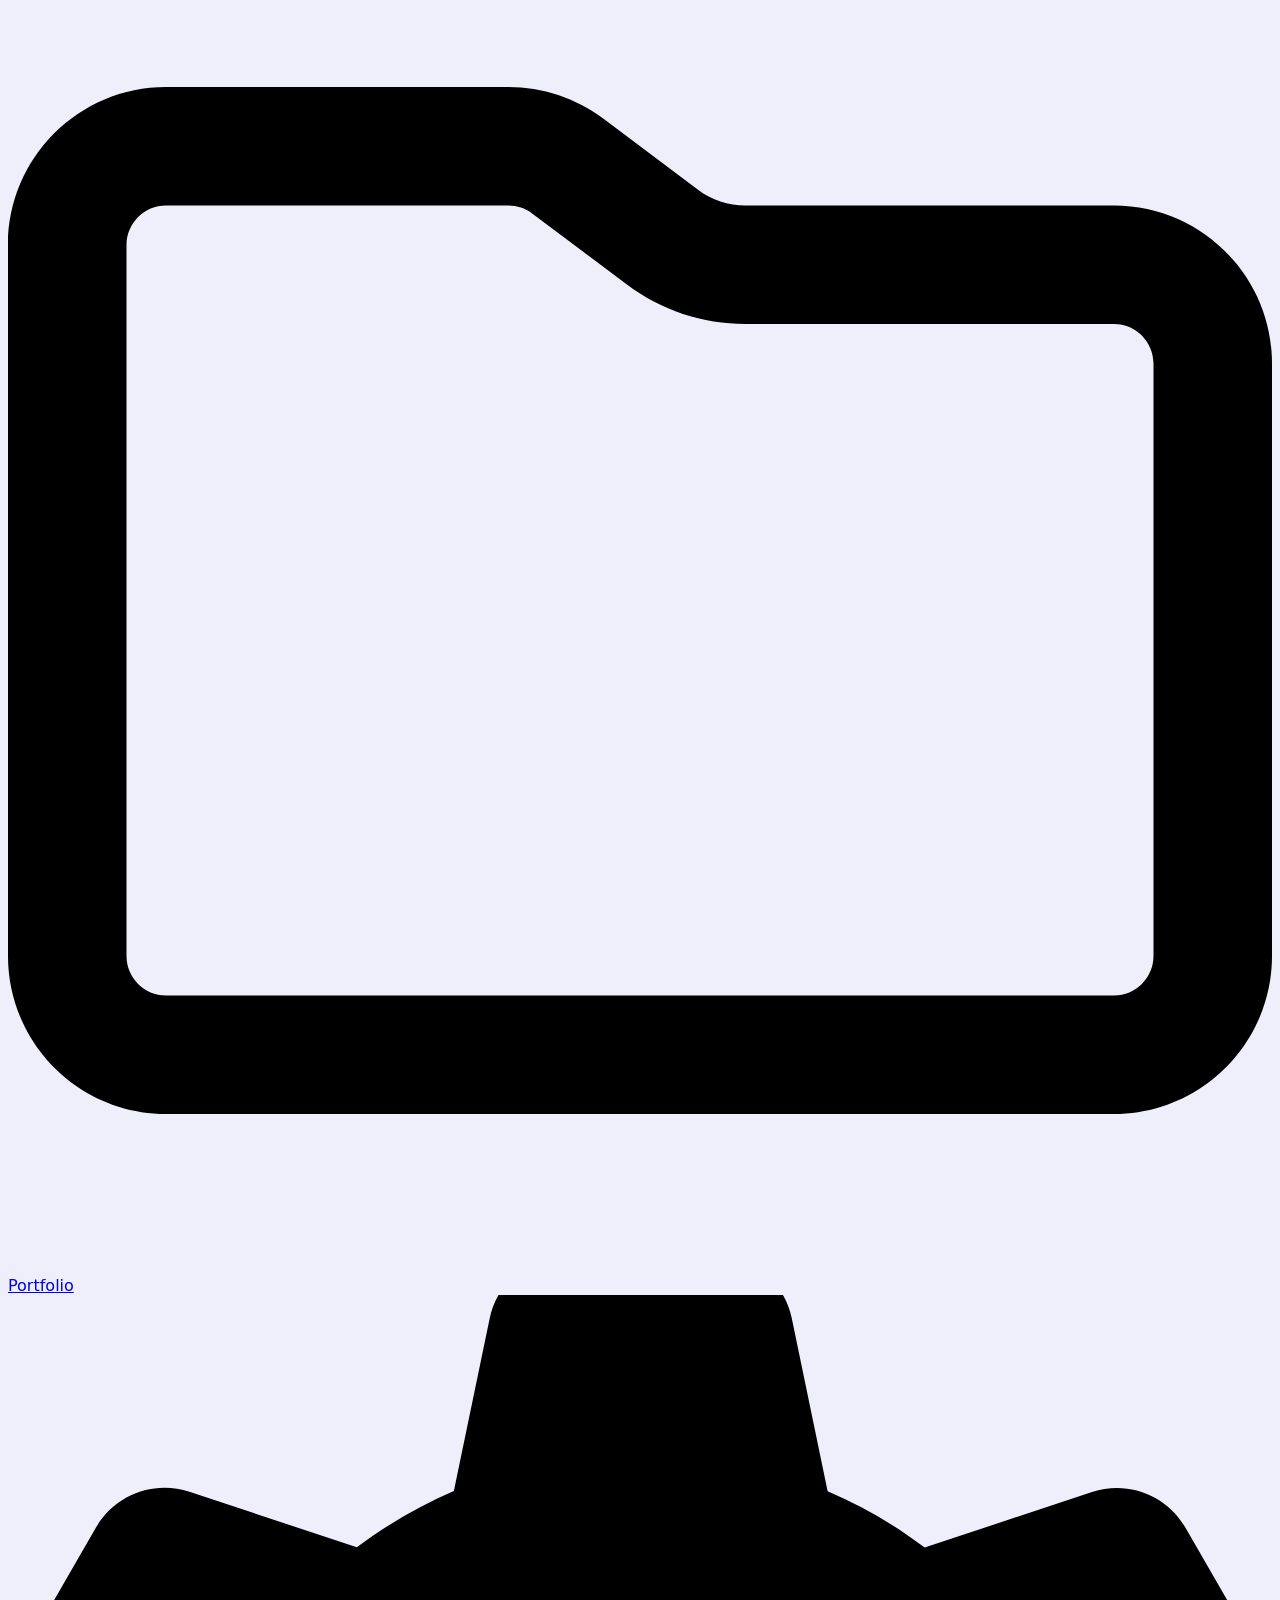
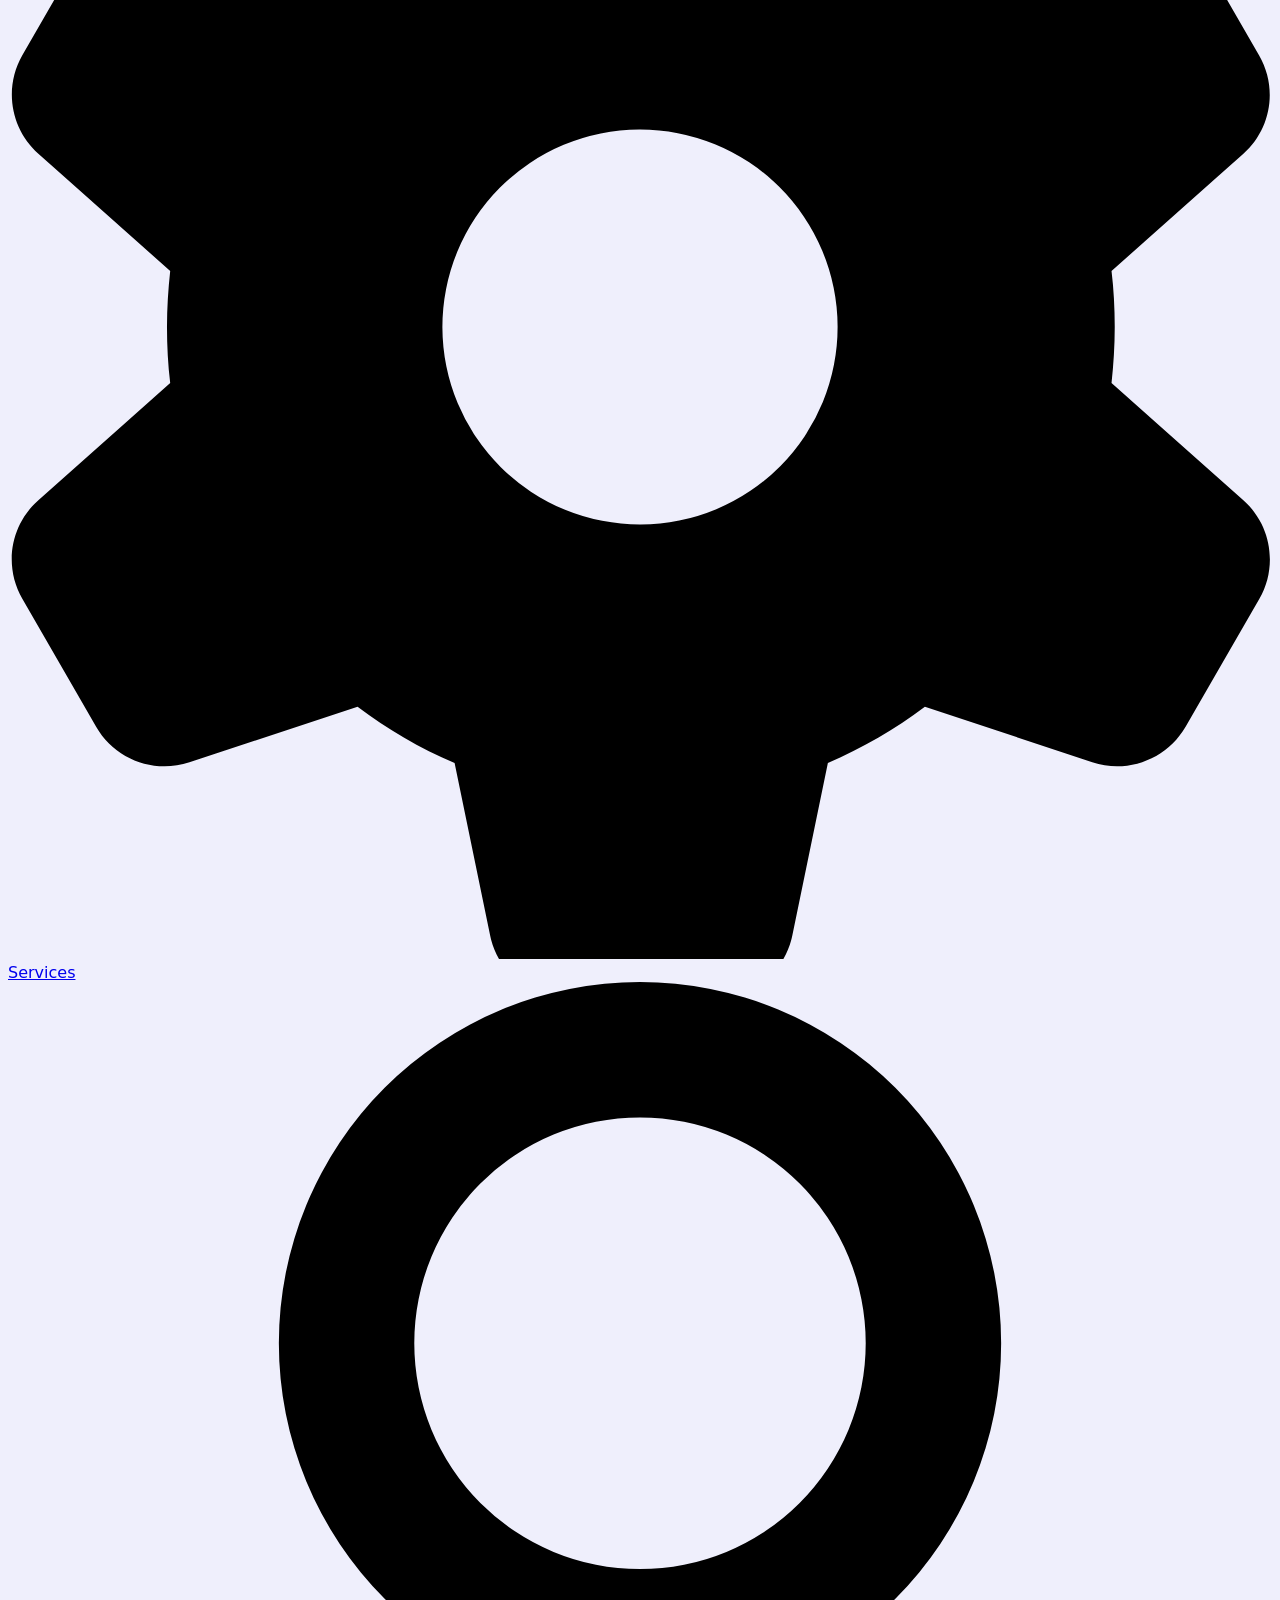
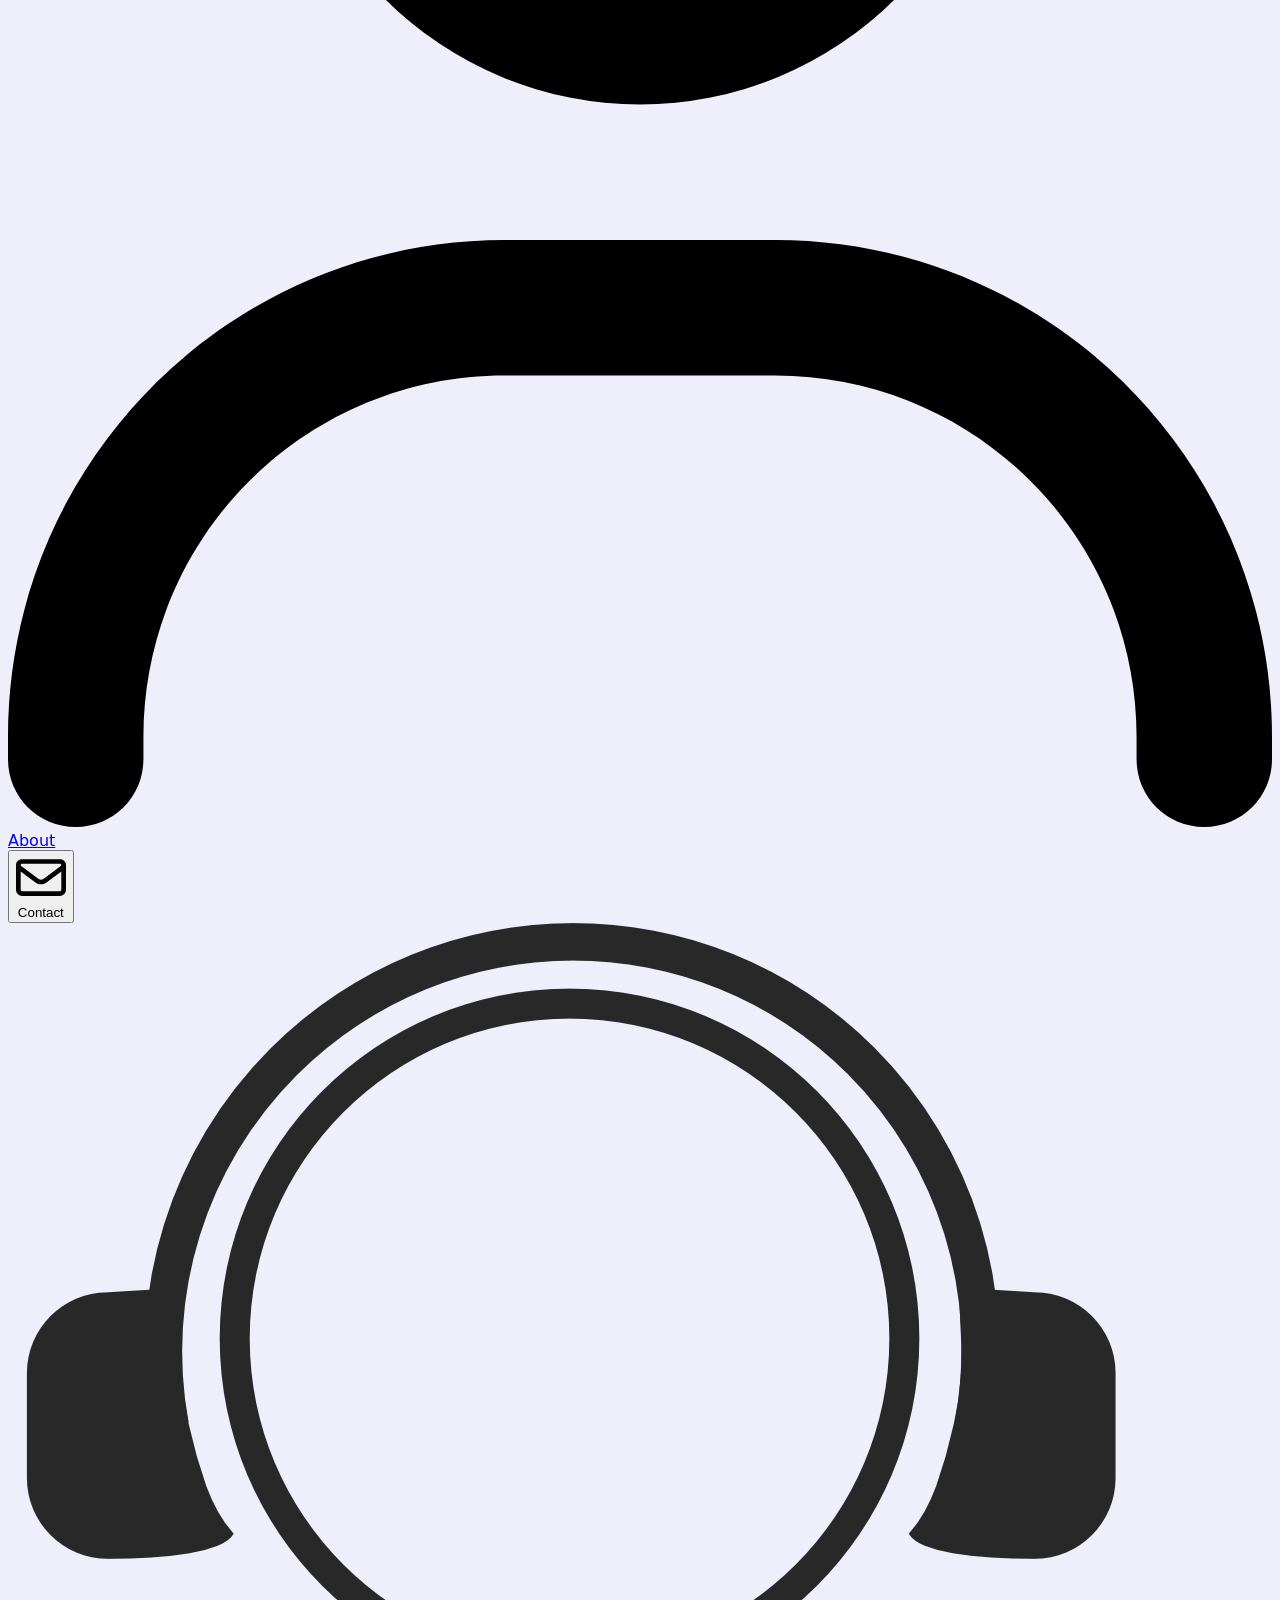
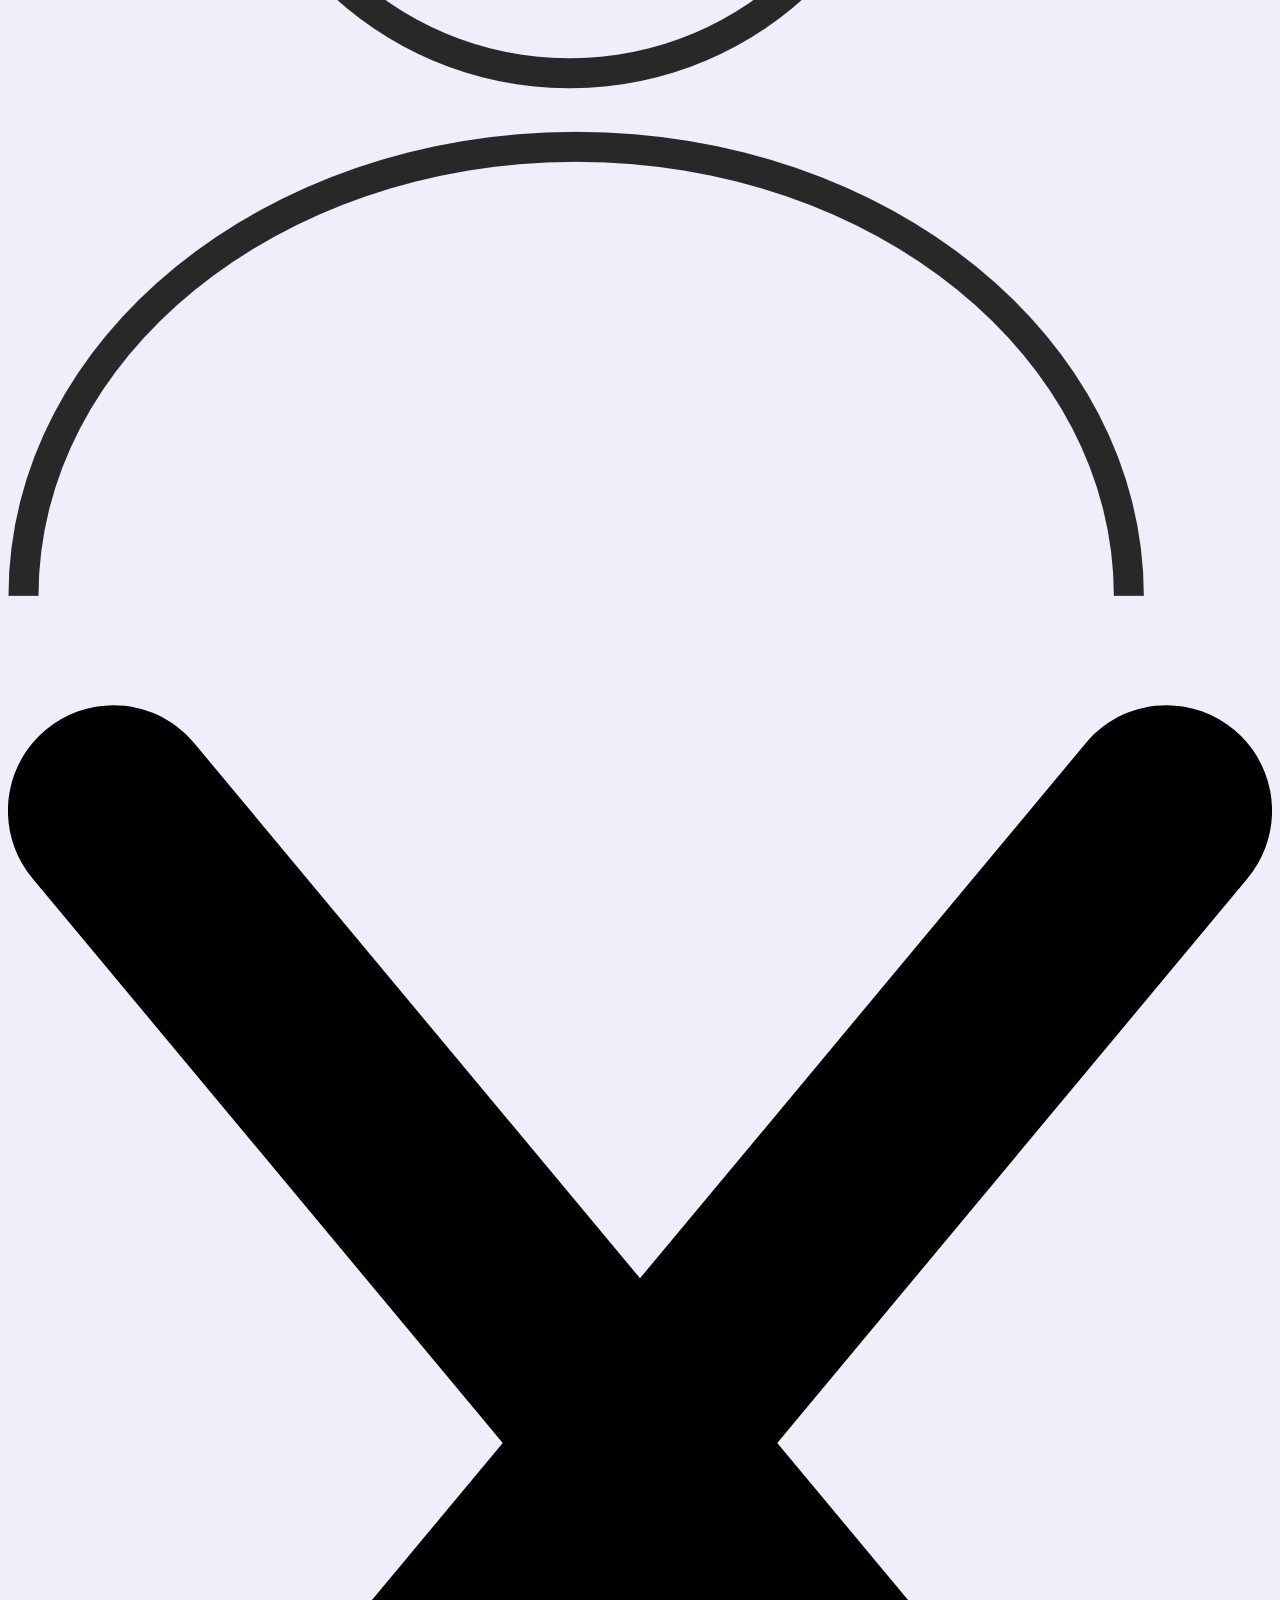
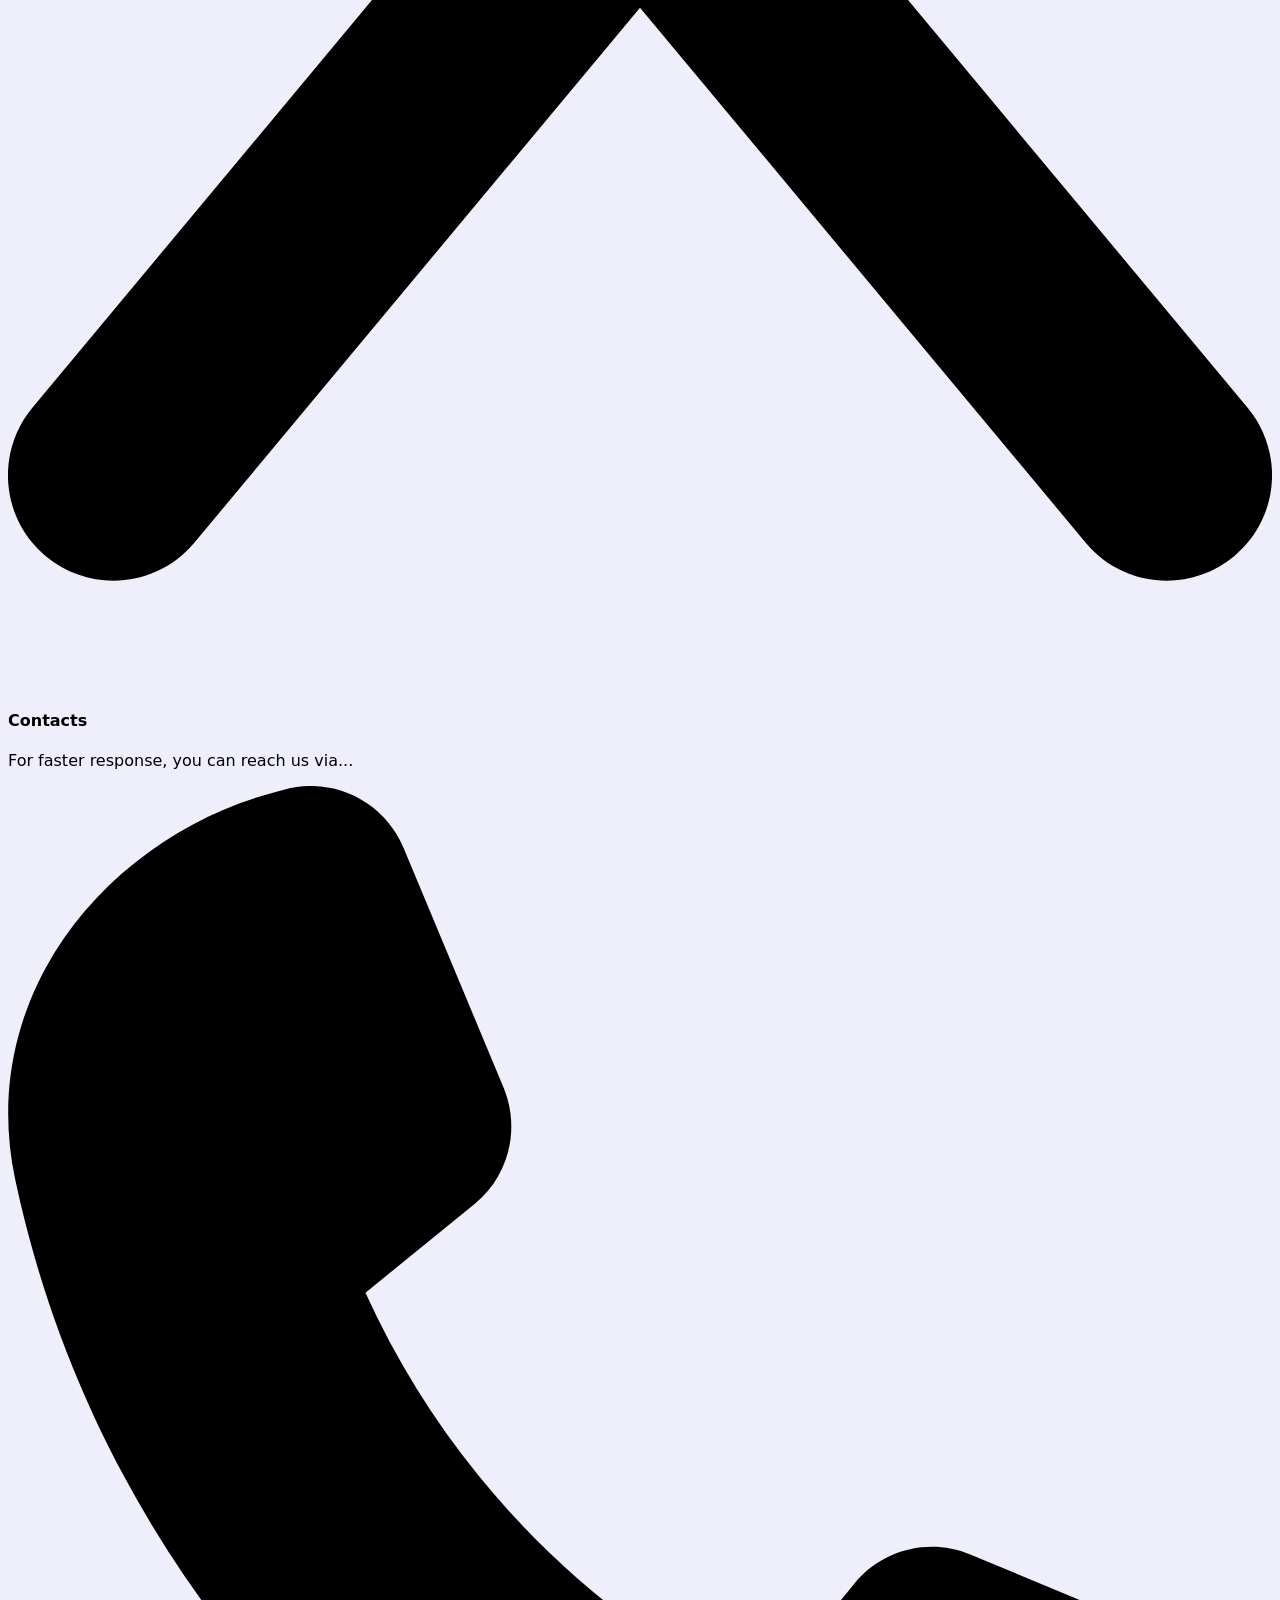
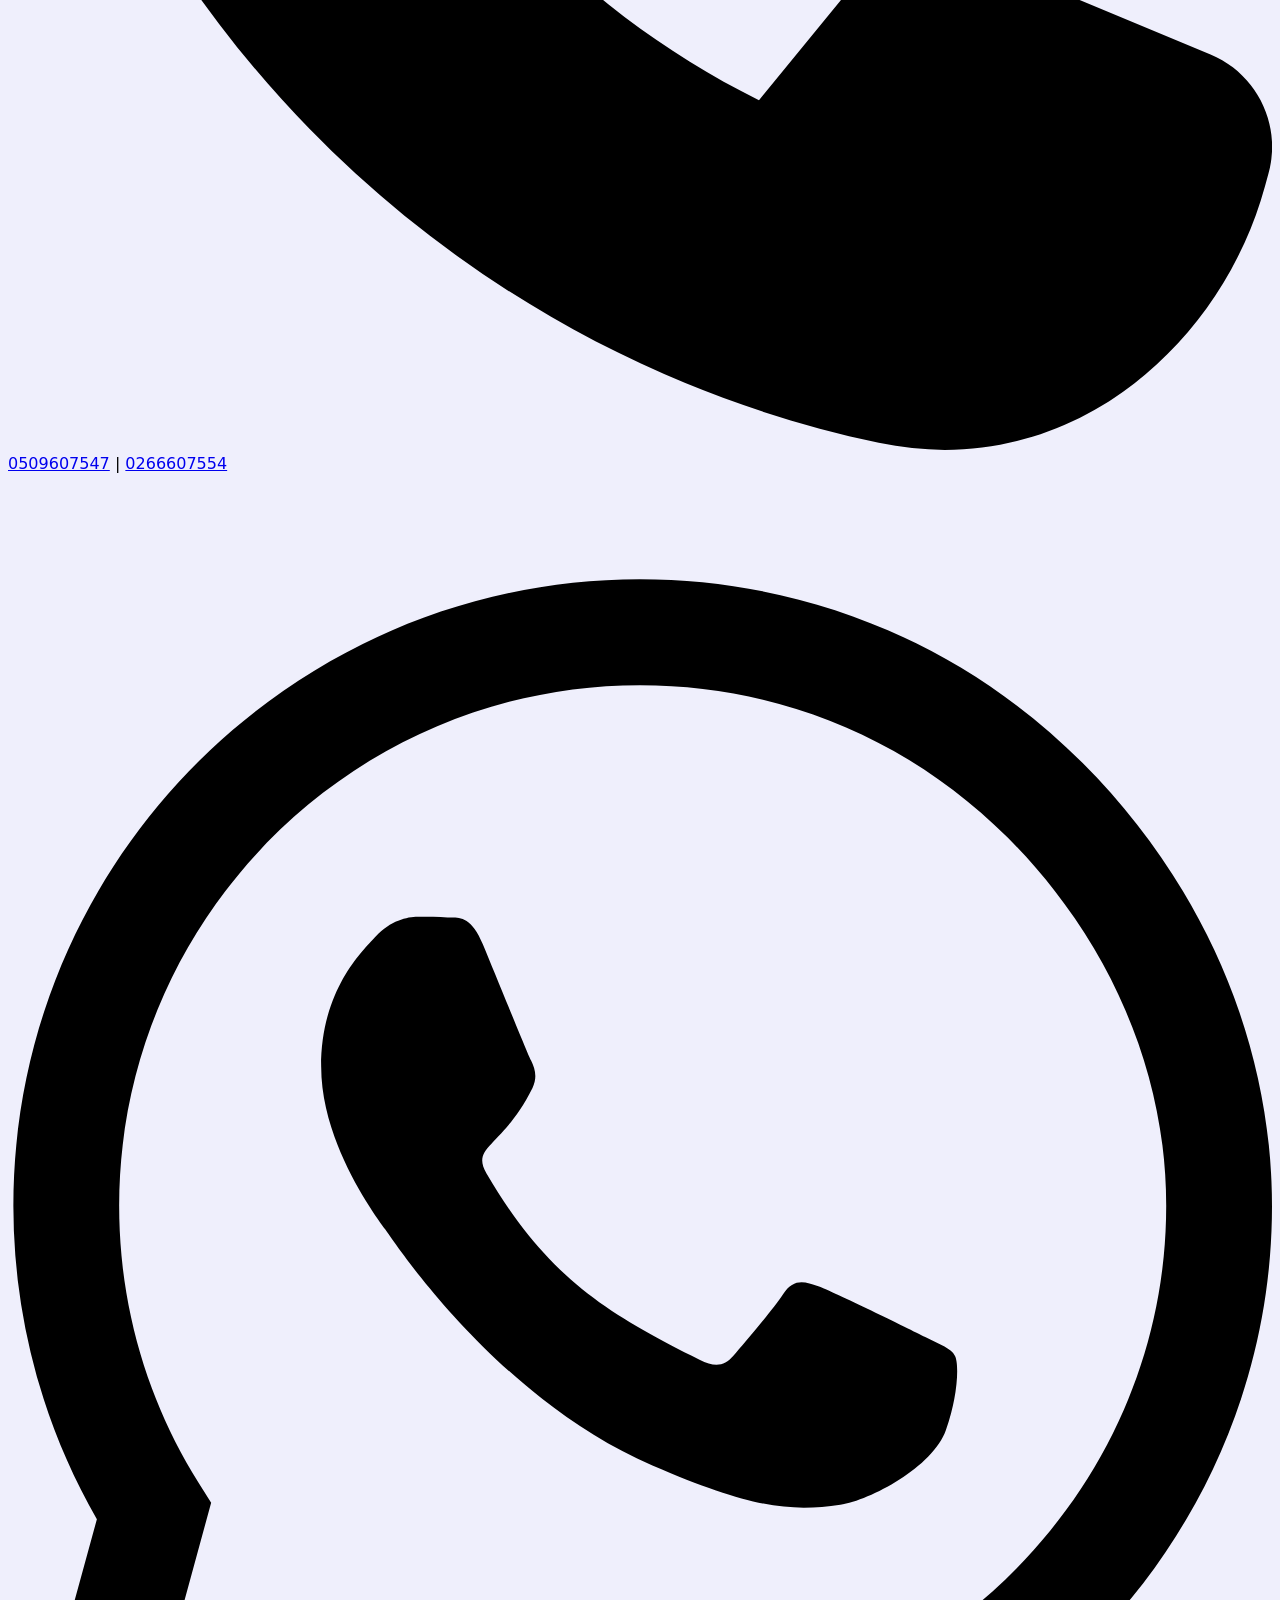
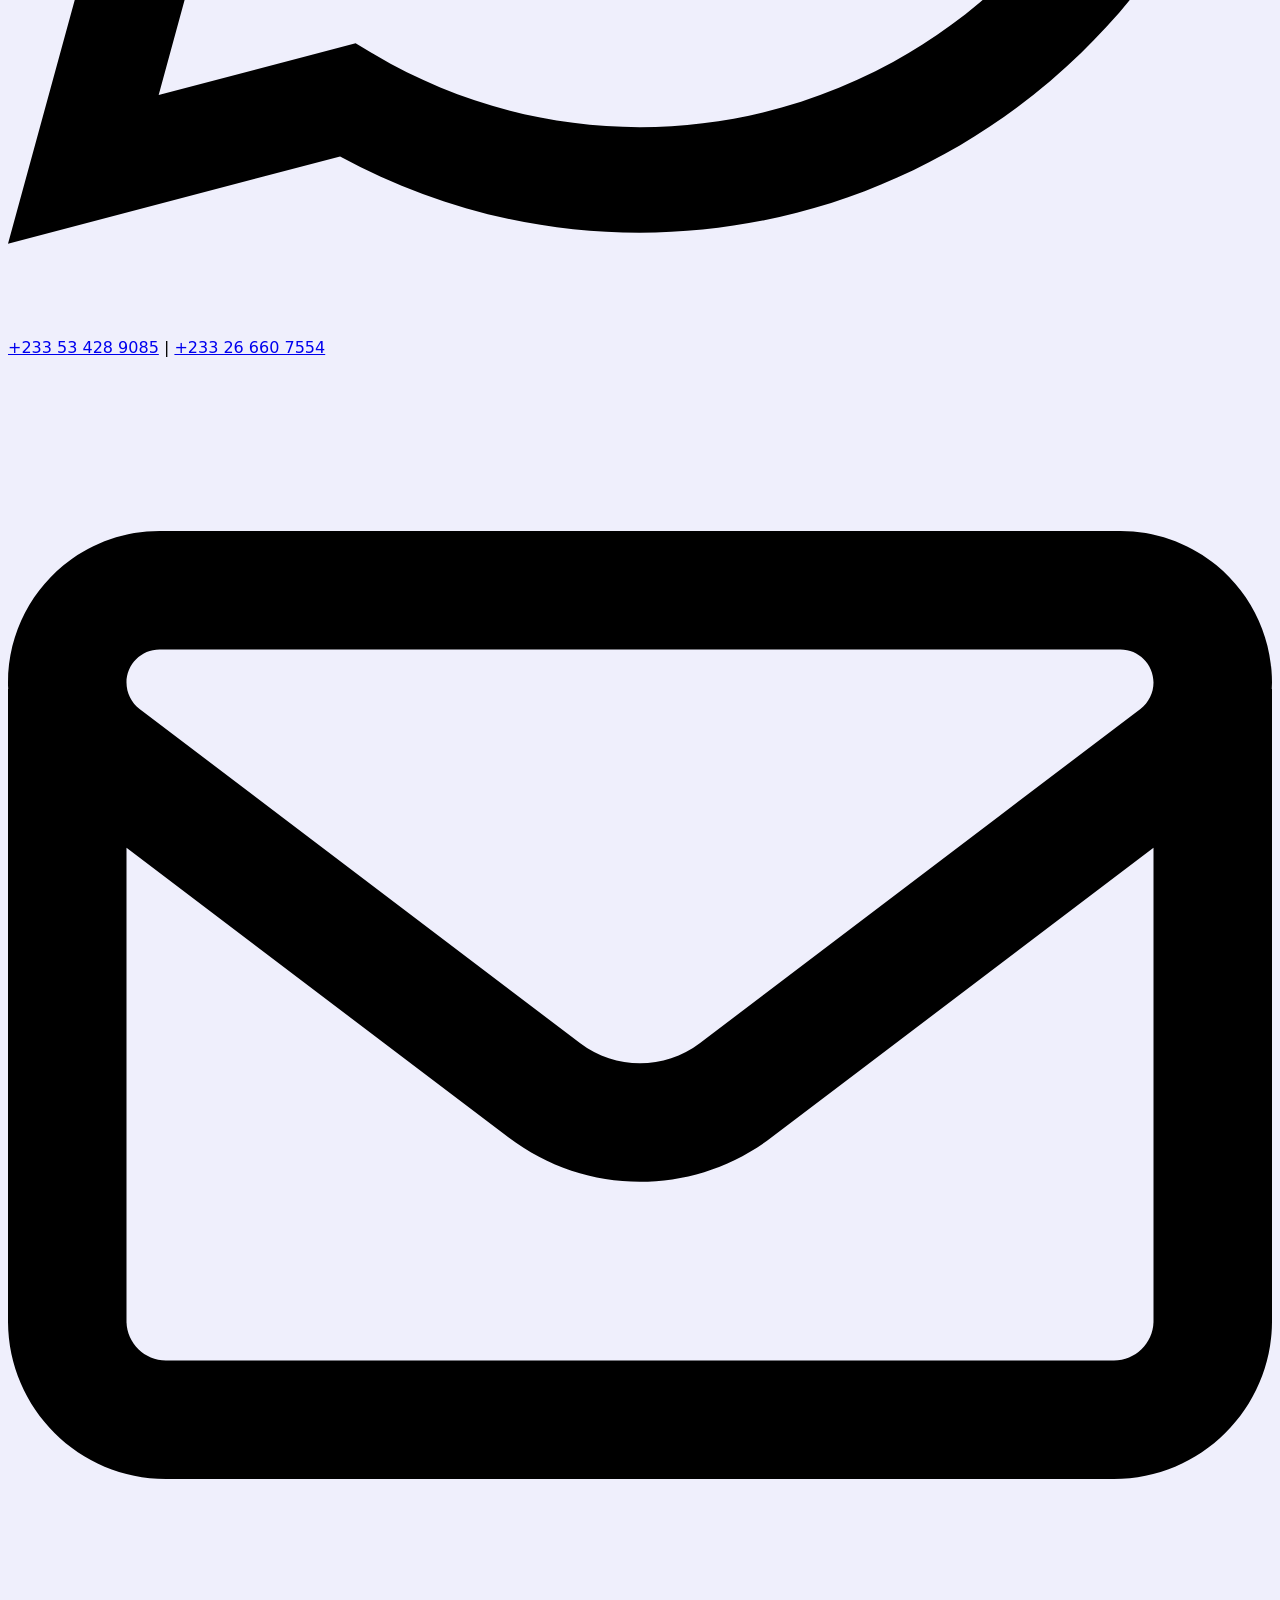
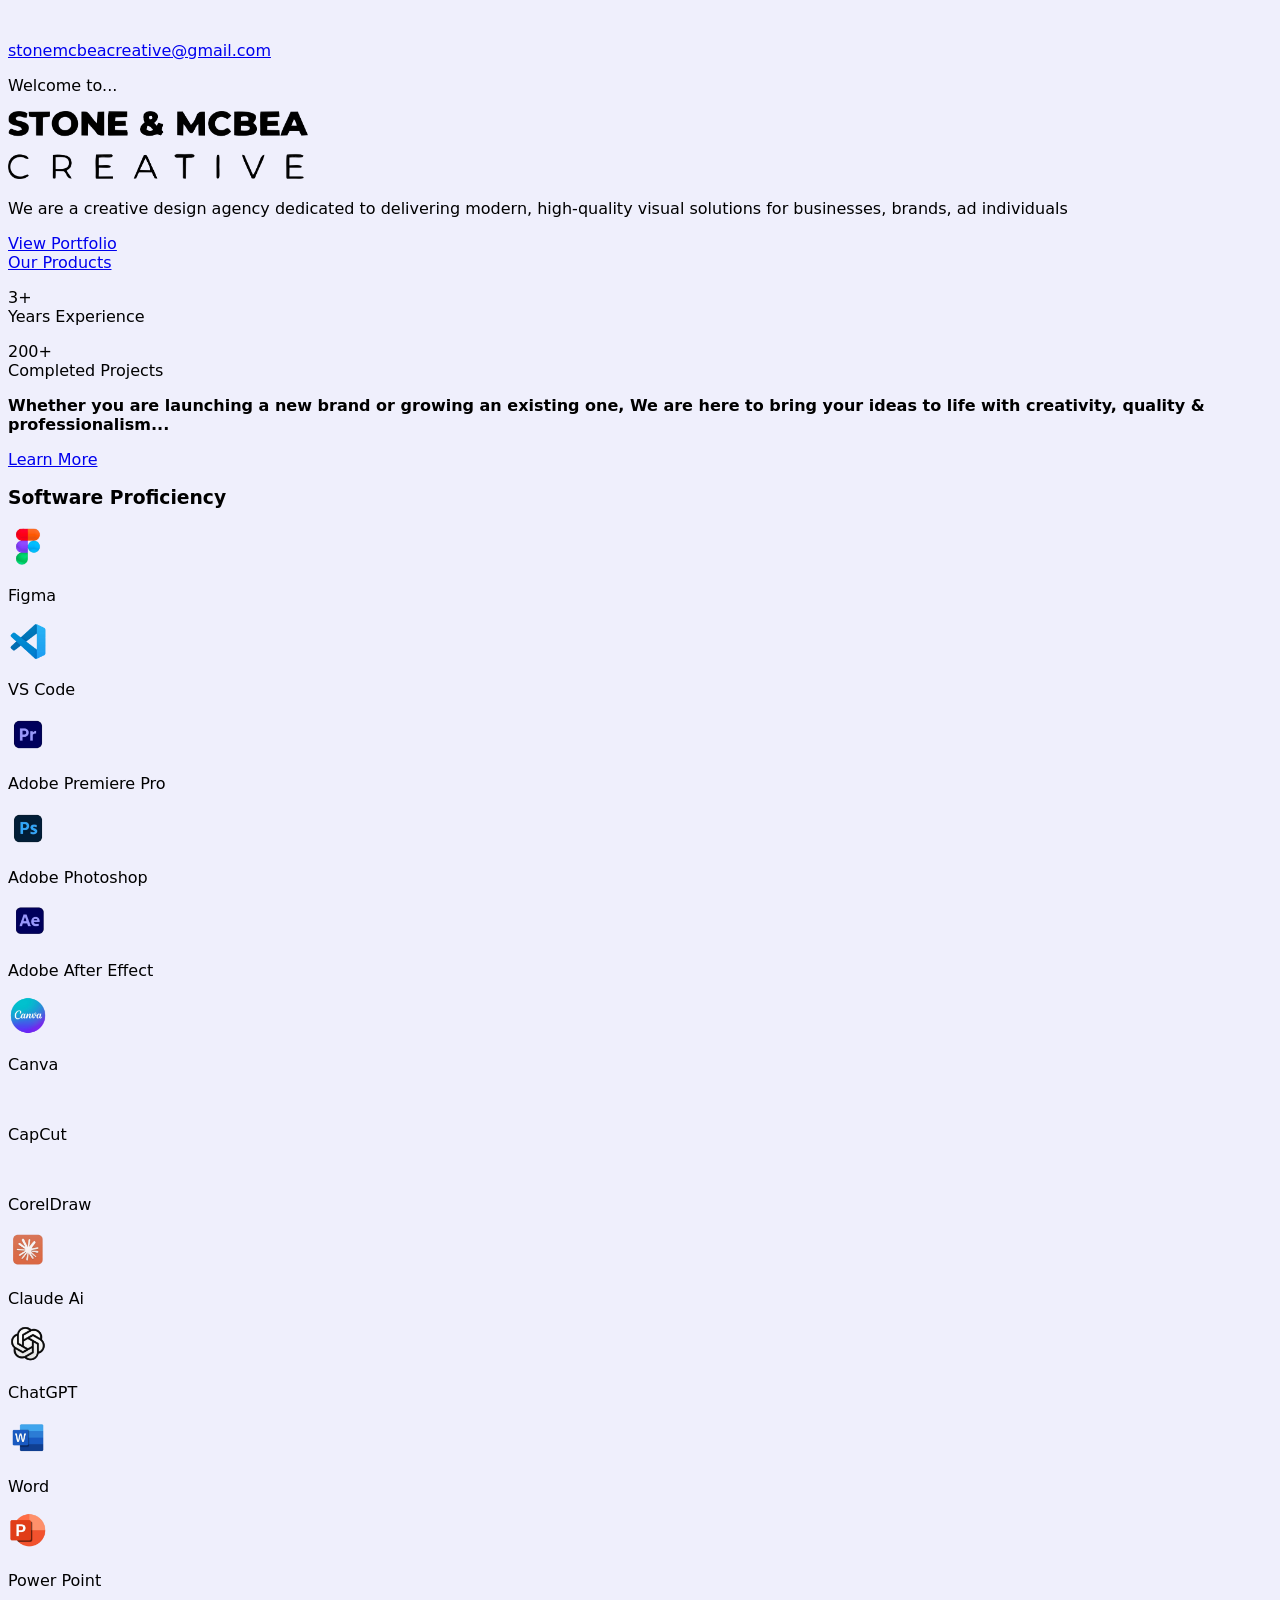
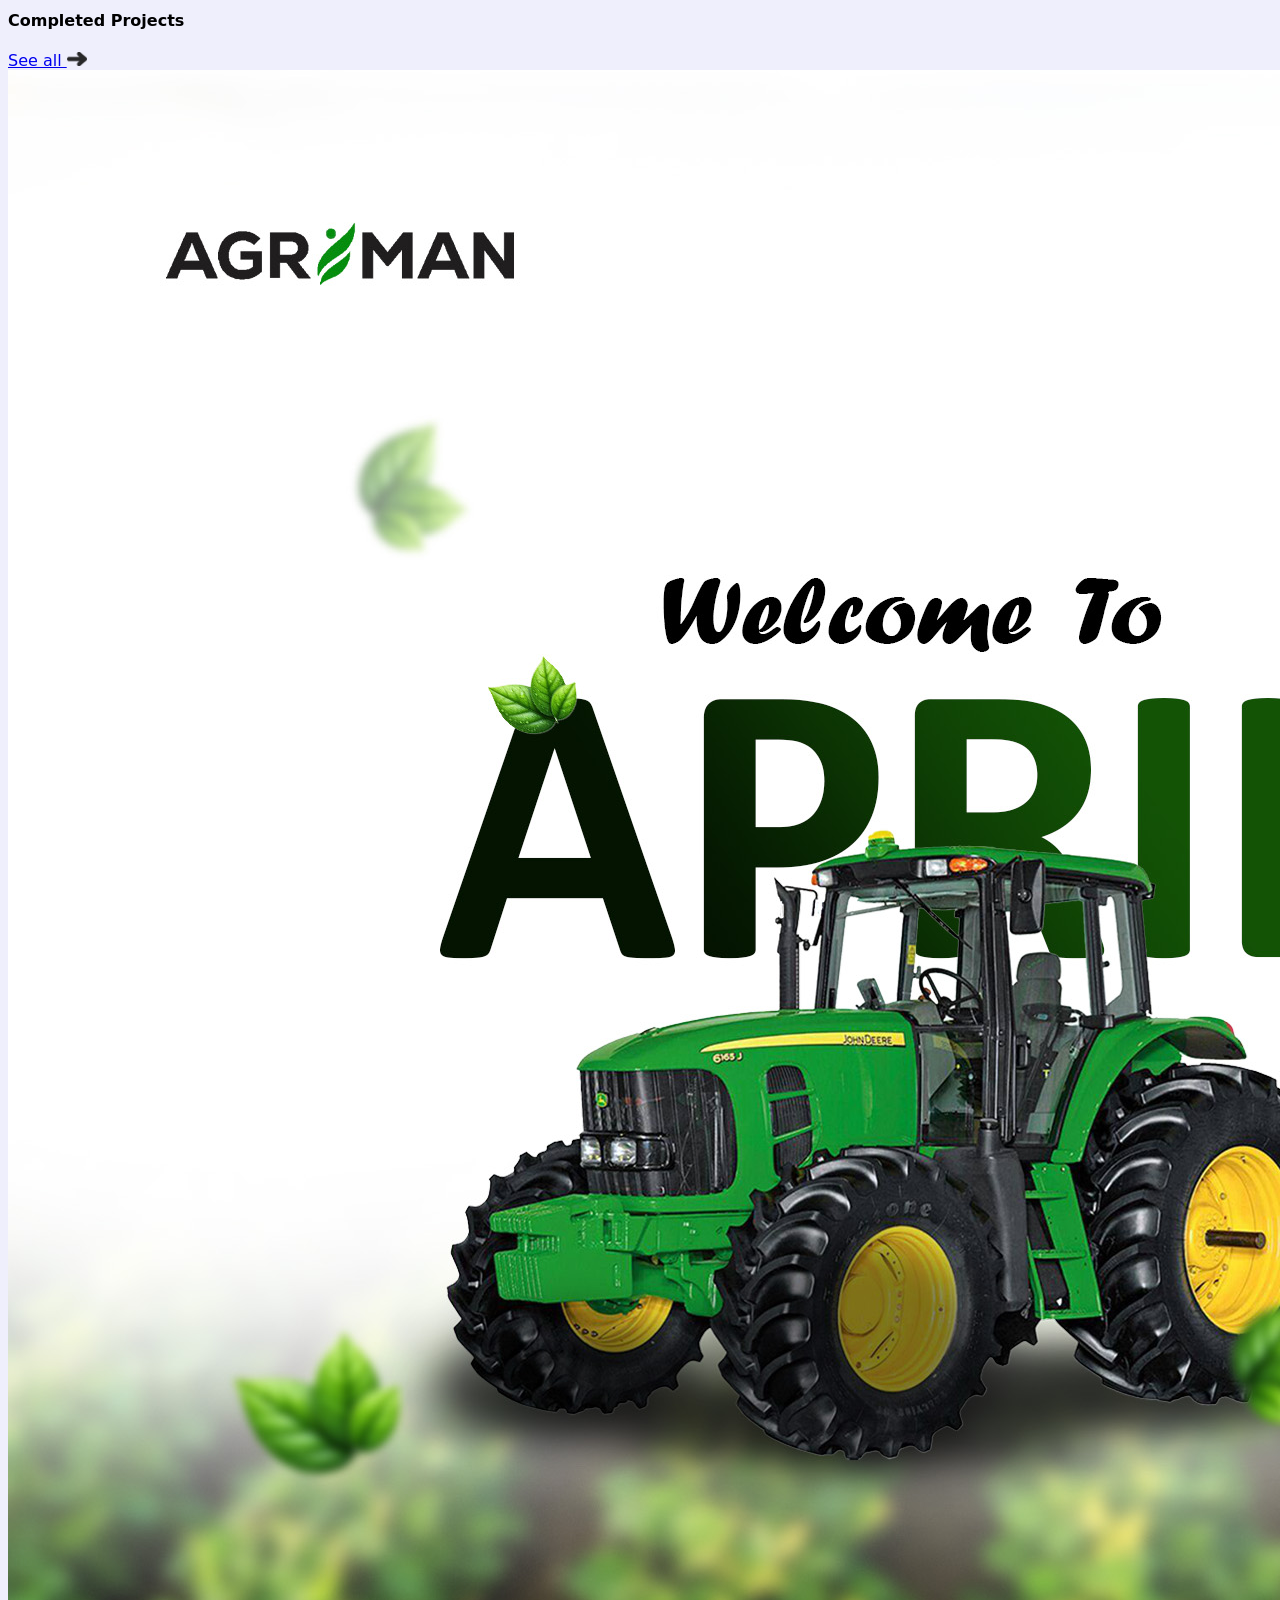
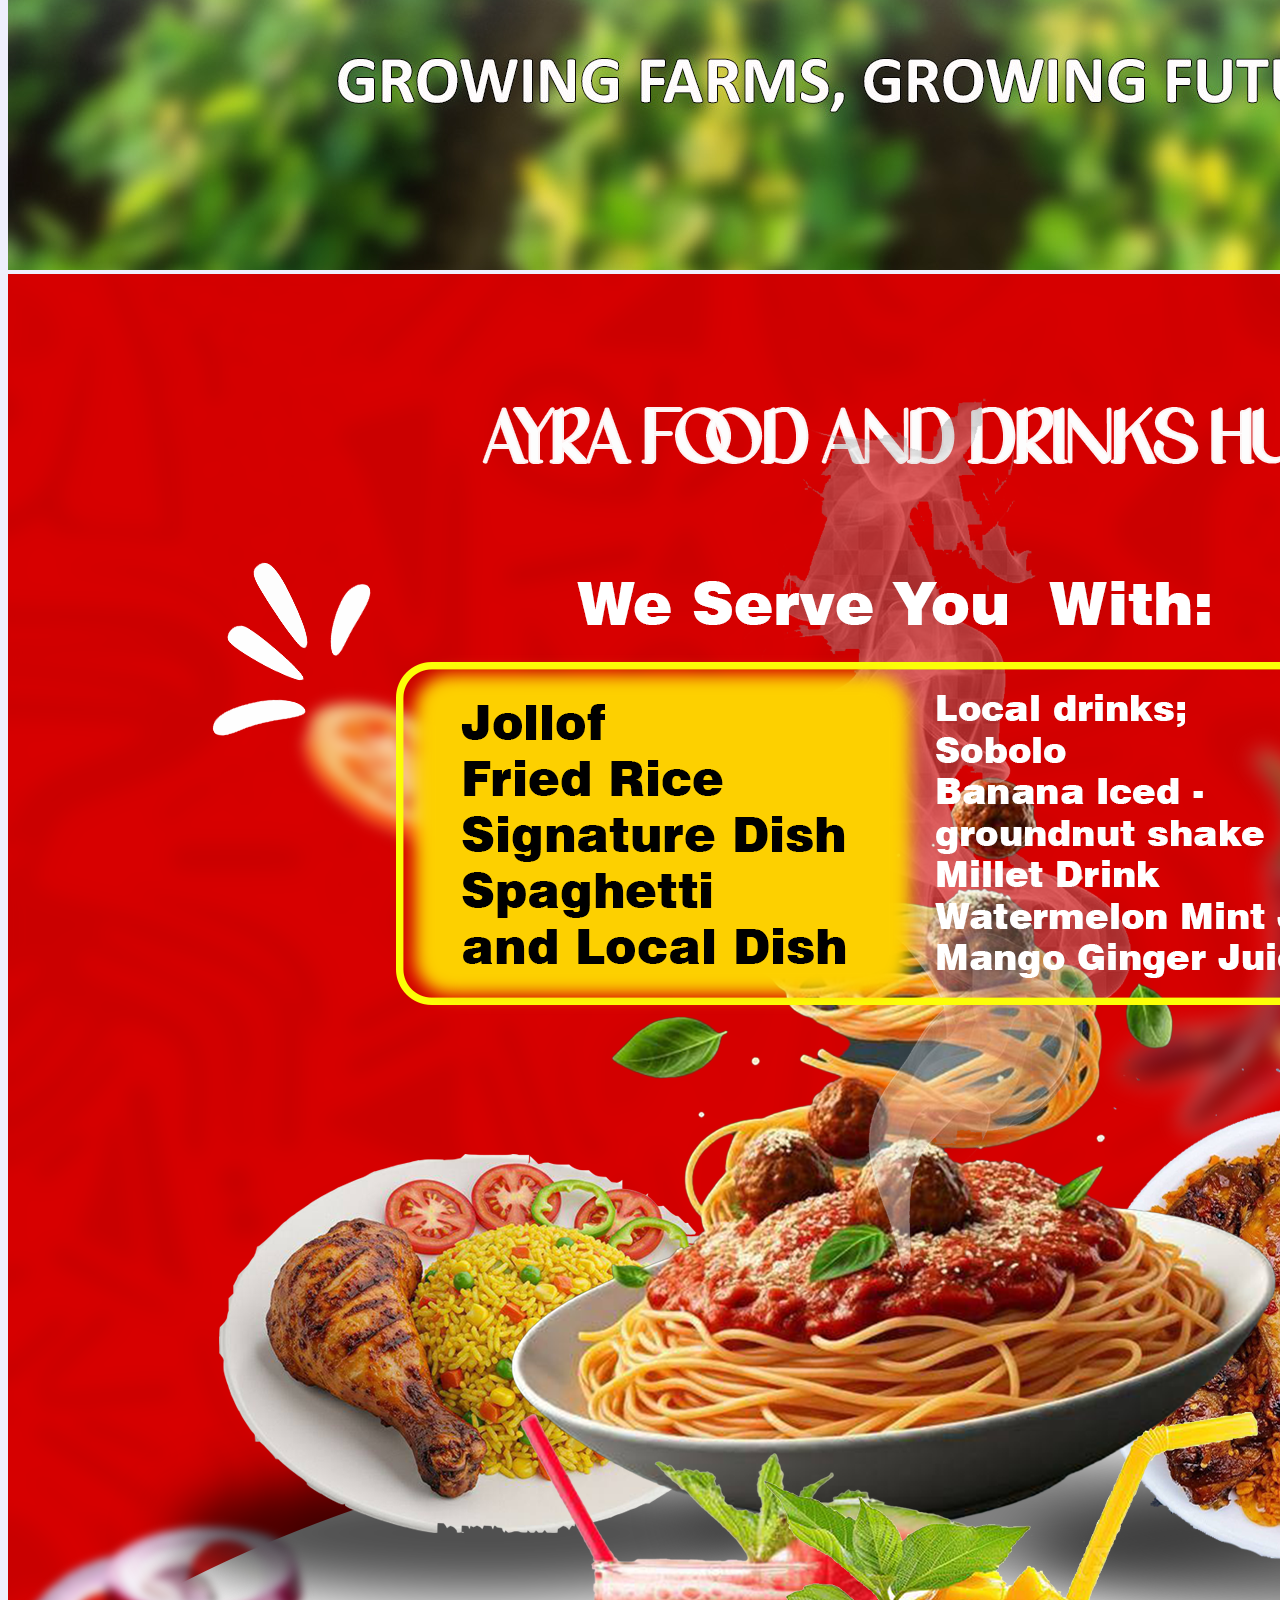
==== index.html @ 80316421 "edit" ====
<!DOCTYPE html>
<html lang="en">
<head>
    <meta charset="UTF-8">
    <meta name="viewport" content="width=device-width, initial-scale=1.0">
    <title>Stone & Mcbea Creative</title>
    <link rel="icon" href="icons/logoo.jpg">
    <link rel="stylesheet" href="style.css">
    <link rel="apple-touch-icon" href="icons/logoo.jpg" sizes="180x180">
</head>
<body>
    <header>
        <div class="mobileHeader">
            <div class="navbar">
                <div class="logo">
                    <img src="media/stonem.png" width="100px" alt="stone_&_mcbea_creative logo">
                </div>

                <nav>
                    <a href="pricing.html"
                    style="color: black;"
                    >Pricing</a>
                    <button id="navBtn" onclick="open_navbar()">
                        <img src="icons/navbar.png" width="30px" alt="">
                    </button>
                    <img src="svgs/solid/x.svg" id="close" alt="">
                </nav>
            </div>
        </div>

        <div class="navPage">
                <a href="portfolio.html">
                    <img src="svgs/regular/folder.svg" alt=""> Portfolio
                </a><br>
                <a href="#service">
                    <img src="svgs/solid/gear.svg" alt=""> Services
                </a><br>
                <a href="about.html">
                    <img src="svgs/regular/user.svg" alt=""> About
                </a><br>
                <button onclick="openContact()">
                    <img src="svgs/regular/envelope.svg" alt=""> Contact
                </button>
            </div>
    </header>

    <main>
        <div class="mobilePage">
            <div class="c-service">
                <div class="button" onclick="openContact()">
                    <img id="c-icon" src="icons/customer service.png" alt="">
                    <img src="svgs/solid/x.svg" alt="" id="cancel">
                </div>

                <div class="contact">
                    <h4>Contacts</h4>
                    <p>For faster response, you can reach us via...</p>
                    <p>
                        <img src="svgs/solid/phone.svg" alt="">
                        <a href="tel:0509607547">0509607547</a> |  <a href="tel:0266607554">0266607554</a>
                    </p>

                    <p>
                        <img src="svgs/brands/whatsapp.svg" alt="">
                        <a href="https://wa.me/+233534289085">+233 53 428 9085</a> | <a href="https://wa.me/+2330266607554">+233 26 660 7554</a>
                    </p>

                    <p>
                        <img src="svgs/regular/envelope.svg" alt="">
                        <a href="mailto:stonemcbeacreative@gmail.com">stonemcbeacreative@gmail.com</a>
                    </p>
                </div>
            </div>

            <div class="mainPage">
                <div class="head">
                    <p>Welcome to...</p>
                    <img src="media/STONE.png" width="300" alt="">
                </div>

                <div class="mid">
                    <p>We are a creative design agency dedicated to delivering modern, high-quality visual solutions for businesses, brands, ad individuals</p>
                </div>

                <div class="midd">
                    <a href="portfolio.html">View Portfolio</a><br>
                    <a href="#service">Our Products</a>
                </div>

                <div class="bottom">
                    <div class="left">
                        <p>3+<br>Years Experience</p>
                    </div>

                    <div class="right">
                        <p>200+<br>Completed Projects</p>
                    </div>
                </div>
            </div>

            <div class="sm-about">
                <div class="td">
                    <p>
                         <b>Whether you are launching a new brand or growing an existing one, We are here to bring your ideas to life with creativity, quality & professionalism...</b>
                    </p>

                    <a href="about.html">Learn More</a>  
                </div>

                <div class="title">
                    <h3>Software Proficiency</h3>
                </div>

                <div class="software">
                    <div class="one">
                        <img src="icons/figma.png" width="40px" alt="">
                        <p>Figma</p>
                    </div>

                    <div class="one">
                        <img src="icons/vscode.png" width="40px" alt="">
                        <p>VS Code</p>
                    </div>

                    <div class="one">
                        <img src="icons/premiere.png" width="40px" alt="">
                        <p>Adobe Premiere Pro</p>
                    </div>

                    <div class="one">
                        <img src="icons/photoshop.png" width="40px" alt="">
                        <p>Adobe Photoshop</p>
                    </div>

                    <div class="one">
                        <img src="icons/aftereffect.png" width="40px" alt="">
                        <p>Adobe After Effect</p>
                    </div>

                    <div class="one">
                        <img src="icons/canva.png" width="40px" alt="">
                        <p>Canva</p>
                    </div>

                    <div class="one">
                        <img src="icons/capCut.png" width="40px" alt="">
                        <p>CapCut</p>
                    </div>

                    <div class="one">
                        <img src="icons/corelDraw.png" width="40px" alt="">
                        <p>CorelDraw</p>
                    </div>

                    <div class="one">
                        <img src="icons/claude.png" width="40px" alt="">
                        <p>Claude Ai</p>
                    </div>

                    <div class="one">
                        <img src="icons/chatGPT.png" width="40px" alt="">
                        <p>ChatGPT</p>
                    </div>

                    <div class="one">
                        <img src="icons/Word.png" width="40px" alt="">
                        <p>Word</p>
                    </div>

                    <div class="one">
                        <img src="icons/powerpoint.png" width="40px" alt="">
                        <p>Power Point</p>
                    </div>
                </div>
            </div>

            <div class="projects">
                <div class="head">
                    <h4>Completed Projects</h4>
                    <a href="portfolio.html">
                        See all <img src="icons/arrow.png" alt="" width="20px"></a>
                </div>

                <div class="p-images">
                    <img loading="lazy" src="p-media/AFRI.jpg" alt="">
                    <img loading="lazy" src="p-media/ayra.png" alt="">
                    <img loading="lazy" src="p-media/hodia.jpg" alt="">
                    <img loading="lazy" src="p-media/NAOMI.jpg" alt="">
                </div>

                <div class="detail">
                    <p>Every project finished. Every client happy. From logo to website, we bring ideas to life with quality and care</p>
                </div>
            </div>

            <div class="servicePage">
                <div class="head">
                    <h2>What we offer</h2>
                </div>

                <div class="service">
                    <div class="page">
                        <div class="head">
                            <h4>Contact us</h4>
                            <img src="svgs/solid/arrow-circle-right.svg" alt="">
                        </div>

                        <div class="detail">
                            <h3>Video Editing</h3>
                            <p>Make your brand unforgettable. One frame at a time<br> Reels | Ads | Promos | Motion Graphics</p>
                        </div>
                    </div>

                    <div class="page1">
                        <div class="head">
                            <h4>Contact us</h4>
                            <img src="svgs/solid/arrow-circle-right.svg" alt="">
                        </div>

                        <div class="detail">
                            <h3>Graphic Designing</h3>
                            <p>Make your brand unforgettable. One frame at a time<br> Reels | Ads | Promos | Motion Graphics</p>
                        </div>
                    </div>

                    <div class="page2">
                        <div class="head">
                            <h4>Contact us</h4>
                            <img src="svgs/solid/arrow-circle-right.svg" alt="">
                        </div>

                        <div class="detail">
                            <h3>Web Designing</h3>
                            <p>Make your brand unforgettable. One frame at a time<br> Reels | Ads | Promos | Motion Graphics</p>
                        </div>
                    </div>
                    
                    <div class="page3">
                        <div class="head">
                            <h4>Contact us</h4>
                            <img src="svgs/solid/arrow-circle-right.svg" alt="">
                        </div>

                        <div class="detail">
                            <h3>Videography</h3>
                            <p>Make your brand unforgettable. One frame at a time<br> Reels | Ads | Promos | Motion Graphics</p>
                        </div>
                    </div>
                </div>

                <p id="i">Swipe</p>
            </div>

            <div class="testimonials">
                <div class="head">
                    <h3>Testimonials</h3>
                    <p>See what people say about our brand</p>
                </div>

                <div class="profiles">
                    <div class="p">
                        <div class="h">
                            <img src="" alt="pro">
                            <p><b>Full Name</b><br>Career</p>
                        </div>
                        <hr>
                        <div class="details">
                            <p>Lorem ipsum dolor sit amet consectetur adipisicing elit. Tenetur, in. Nobis, suscipit quod voluptatem incidunt qui iste reprehenderit </p>
                        </div>

                        <div class="star">
                            <p>&#9733 &#9733 &#9733 &#9733 &#9734</p>
                        </div>
                    </div>

                    <div class="p">
                        <div class="h">
                            <img src="" alt="pro">
                            <p><b>Full Name</b><br>Career</p>
                        </div>
                        <hr>
                        <div class="details">
                            <p>Lorem ipsum dolor sit amet consectetur adipisicing elit. Tenetur, in. Nobis, suscipit quod voluptatem incidunt qui iste reprehenderit </p>
                        </div>

                        <div class="star">
                            <p>&#9733 &#9733 &#9733 &#9733 &#9734</p>
                        </div>
                    </div>

                    <div class="p">
                        <div class="h">
                            <img src="" alt="pro">
                            <p><b>Full Name</b><br>Career</p>
                        </div>
                        <hr>
                        <div class="details">
                            <p>Lorem ipsum dolor sit amet consectetur adipisicing elit. Tenetur, in. Nobis, suscipit quod voluptatem incidunt qui iste reprehenderit </p>
                        </div>

                        <div class="star">
                            <p>&#9733 &#9733 &#9733 &#9733 &#9734</p>
                        </div>
                    </div>

                    <div class="p">
                        <div class="h">
                            <img src="" alt="pro">
                            <p><b>Full Name</b><br>Career</p>
                        </div>
                        <hr>
                        <div class="details">
                            <p>Lorem ipsum dolor sit amet consectetur adipisicing elit. Tenetur, in. Nobis, suscipit quod voluptatem incidunt qui iste reprehenderit </p>
                        </div>

                        <div class="star">
                            <p>&#9733 &#9733 &#9733 &#9733 &#9734</p>
                        </div>
                    </div>
                </div>

                <p id="i">Swipe</p>
            </div>

            <div class="connect">
                <div class="head">
                    <h4>Let's Connect</h4>
                    <h1>Find us on social media</h1>
                    <p>Follow us for any updates and projects</p>
                </div>

                <div class="links">
                    <a href="">
                        <img src="svgs/brands/facebook.svg" alt="">Facebook
                    </a><br>
                    <a href="">
                        <img src="svgs/brands/instagram.svg" alt="">Instagram
                    </a><br>
                    <a href="">
                        <img src="svgs/brands/tiktok.svg" alt="">Tiktok
                    </a>
                </div>
            </div>

            <div class="work">
                <div class="head">
                    <h4>Let's Build Something</h4>
                    <h1>Let's work together</h1>
                    <p>Have a project or an idea in mind? Send a message and I'll get back to you</p>
                </div>

                <div class="d">
                    <a href="mailto:stonemcbeacreative@gmail.com">stonemcbeacreative@gmail.com</a>
                    <p>Replies within 24hrs</p>
                </div>
            </div>

            <div class="form">
                <form action="">
                    <label for="name">Your Name</label><br>
                    <input type="text" placeholder="Full name"><br>

                    <label for="email">Email</label><br>
                    <input type="email" placeholder="example@gmail.com"><br>

                    <label for="subject">Subject</label><br>
                    <input type="text" placeholder="What is it about?"><br>

                    <label for="message">Message</label><br>
                    <textarea placeholder="Tell me about it"></textarea><br>

                    <hr>

                    <button type="submit">
                        <img src="svgs/regular/paper-plane.svg" alt="" width="20px"> Send Message
                    </button>
                </form>

                <p>We will love to hear from you</p>
            </div>
        </div>
    </main>

    <footer>
        <div class="mobile-footer">
            <div class="links">
                <a href="portfolio.html">Portfolio</a>
                <a href="#service">Service</a>
                <a href="about.html">About</a>
            </div>

            <div class="copy">
                <p>&copy<span id="currentyear"> </span> Stone & Mcbea Crreative, All rights reserved</p>
            </div>
        </div>
        <script src="script.js"></script>
    </footer>
</body>
</html>
---- style.css ----
:root{
    --bg: rgb(239, 239, 252);
    --linear: linear-gradient(to right, rgb(120, 6, 124), rgb(4, 6, 126));
    --shadow: 0 0 20px rgba(0, 0, 0, 0.171);
}

body{
    background-color: var(--bg);
    font-family: system-ui, -apple-system, BlinkMacSystemFont, 'Segoe UI', Roboto, Oxygen, Ubuntu, Cantarell, 'Open Sans', 'Helvetica Neue', sans-serif;
}

.mobileHeader{
    display: none;
}


@media (max-width: 700px) {
    .mobileHeader{
        display: block;
    }

    header .mobileHeader{
    background-color: white;
    margin: 0;
    position: fixed;
    width: 100%;
    left: 0;
    top: 0;
    z-index: 1111;
}

header .navbar{
    display: flex;
    justify-content: space-between;
    width: 90%;
    margin: 0 auto;
    padding: 10px;
    align-items: center;
}

header .navbar nav{
    display: flex;
    align-items: center;
    width: 33%;
    justify-content: space-between;
}

header .navbar nav button{
    background-color: transparent;
    border: 0;
}

.mainPage{
    text-align: center;
    background-image: linear-gradient(to bottom, rgba(7, 7, 7, 0.3), rgb(0, 0, 0)),
    url("media/photo_1_2026-08-07_10-41-31.jpg");
    background-size: cover;
    width: 100%;
    background-repeat: no-repeat;
    color: white;
    padding: 50px 0;
}

.mainPage .head{
    margin-top: 50px;
}

.mainPage .head img{
    filter: invert();
    margin-top: 10px;
}

.mainPage .mid{
    margin: 70px auto;
    width: 90%;
}

.mainPage .midd a{
    text-decoration: none;
    display: inline-block;
    width: 200px;
    background-color: white;
     padding: 15px;
     margin-bottom: 10px;
     border-radius: 50px;
    color: black;
    box-shadow: var(--shadow);
}

.mainPage .midd a:last-child{
    background: var(--linear);
    color: white;
}

.mainPage .bottom{
    display: flex;
    width: 90%;
    justify-content: space-between;
    margin: 50px auto 0 auto;
}

.sm-about{
    background-color: white;
    width: 100%;
    text-align: center;
    margin: 0 auto;
    height: auto;
    position: relative;
    top: -15px;
    padding: 50px 0;
    z-index: -10;
}


.sm-about .td{
    width: 90%;
    margin: 50px auto;
}

.sm-about .td a{
    background: var(--linear);
    color: white;
    padding:20px;
    text-decoration: none;
    width: 200px;
    display: inline-block;
    border-radius: 50px;
    margin: 40px;
}

.sm-about .title h3{
    opacity: 60%;
    padding: 10px;
    border: 2px solid black;
    border-radius: 50px;
    width: 170px;
    font-size: 0.9em;
    margin-left: 20px;
    color: midnightblue;
}

.sm-about .software{
    width: 90%;
    display: flex;
    flex-wrap: wrap;
    justify-content: center;
    gap: 2.5em;
    margin: 50px auto;
}

.sm-about .software .one{
    display: flex;
    align-items: center;
    gap: 0.7em;
}

.projects{
    width: 90%;
    margin: 30px auto;
}

.projects .head{
    width: 100%;
    display: flex;
    align-items: center;
    justify-content: space-between;
}

.projects .head h4{
    opacity: 60%;
    border-radius: 50px;
    padding: 10px;
    border: 2px solid black;
    z-index: -111;
}

.projects .head a{
    color: black;
    text-decoration: none;
}

.projects .p-images{
    width: 90%;
    display: flex;
    margin: 30px auto;
    gap: 1em;
    flex-wrap: wrap;
}

.projects .p-images img{
    width: 46%;
}

.projects .detail{
    margin: 50px auto;
    width: 80%;
}

.projects .detail p{
    text-align: center;
    font-size: 0.8em;
}

.c-service{
    position: fixed;
    z-index: 33333;
}

.c-service .button{
    width: 50px;
    height: 50px;
    padding: 10px;
    border-radius: 50px;
    background-color: white;
    box-shadow: var(--shadow);
    position: fixed;
    bottom: 40px;
    right: 30px;
    display: flex;
    align-items: center;
    justify-content: center;
}

#cancel{
    display: none;
    width: 20px;
}

.c-service .button img{
    width: 40px;
}

.c-service .contact{
    width: 80%;
    position: fixed;
    background-color: white;
    box-shadow: var(--shadow);
    padding: 25px;
    bottom: 120px;
    z-index: 111111;
    border-radius: 20px;
    right: 10px;
    display: none;
    transition: 0.2s linear ease-in-out;
}

.c-service .contact p{
    display: flex;
    align-items: center;
    gap: 0.5em;
}

.c-service .contact a{
    color: black;
    font-size: 0.9em;
}

.c-service .contact img{
    width: 15px;
}

.navPage{
    background-color: white;
    width: 90%;
    padding: 20px;
    box-shadow: var(--shadow);
    position: fixed;
    top: 60px;
    z-index: 11111;
    display: none;
    transition: 0.2s linear ease-in-out;
}

.navPage img{
    width: 17px;
}

.navPage a{
    display: flex;
    align-items: center;
    gap: 1em;
    text-decoration: none;
    color: black;
}

.navPage button{
    width: 94%;
    background: var(--bg);
    text-align: left;
    display: flex;
    gap: 1.5em;
    border-radius: 10px;
    border: 0;
    padding: 10px;
    align-items: center;
}

#close{
    width: 25px;
    display: none;
}

.servicePage{
    margin: 50px auto;
    width: 90%;
}

.servicePage .service{
    display: flex;
    width: 100%;
    margin: 10px auto;
    gap: 2em;
    overflow-x: scroll;
    anchor-name: --carousel;
    scroll-behavior: smooth;
    scroll-snap-type: x mandatory;
    scroll-marker-group: after;
}

.servicePage .service::-webkit-scrollbar{
    display: none;
}

.servicePage .service .head{
    display: flex;
    width: 100%;
    align-items: center;
    justify-content: space-between;
}

.servicePage .service .head img{
    width: 30px;
    transform: rotate(-45deg);
    filter: invert()
}

.servicePage .service .head h4{
    opacity: 80%;
    padding: 10px;
    border: 2px solid white;
    border-radius: 50px;
}

.servicePage .service .page, .page1, .page2, .page3{
    width: 85%;
    padding: 20px;
    border-radius: 20px;
    margin: 10px auto;
    height: 18em;
    display: flex;
    flex-wrap: wrap;
    align-content: space-between;
    flex-shrink: 0;
    color: white;
    scroll-snap-align: start;
}

.servicePage .service::scroll-button(left){
    content: "←";
    background-color: transparent;
    border: none;
    font-size: 2em;
    position-area: left bottom;
    position: fixed;
    position-anchor: --carousel;
    transform: translate(29px, 40px);
    z-index: -11;

}

.servicePage .service::scroll-button(right){
    content: "→";
    background-color: transparent;
    border: none;
    font-size: 2em;
    position-area: right bottom;
    transform: translate(-38px, 40px);
    position: fixed;
    position-anchor: --carousel;
    z-index: -11;
}

.servicePage .service::scroll-button(left):disable, .servicePage .service::scroll-button(right):disable{
    opacity: 50%;
    
}

.servicePage .service::scroll-marker-group{
    display: flex;
    justify-content: center;
    gap: 0.5em;
}

.page::scroll-marker, .page1::scroll-marker, .page2::scroll-marker, .page3::scroll-marker{
    content: "";
    height: .5em;
    width: .5em;
    background-color: rgb(144, 144, 245);
    border-radius: 50%;
}

.page::scroll-marker:target-current, .page1::scroll-marker:target-current, .page2::scroll-marker:target-current, .page3::scroll-marker:target-current{
    background-color: midnightblue;
}

.page{
    background-image: linear-gradient(to bottom, rgba(7, 7, 7, 0.514), rgb(0, 0, 0)),
    url("media/photo_9_2026-08-10_01-59-17.jpg");
    background-size: cover;
    background-repeat: no-repeat;
}

.page2{
    background-image: linear-gradient(to bottom, rgba(7, 7, 7, 0.514), rgb(0, 0, 0)),
    url("media/photo_8_2026-08-10_01-59-17.jpg");
    background-size: cover;
    background-repeat: no-repeat;
}

.page1{
    background-image: linear-gradient(to bottom, rgba(7, 7, 7, 0.514), rgb(0, 0, 0)),
    url("media/photo_12_2026-08-10_01-59-17.jpg");
    background-size: cover;
    background-repeat: no-repeat;
}

.page3{
    background-image: linear-gradient(to bottom, rgba(7, 7, 7, 0.514), rgb(0, 0, 0)),
    url("media/photo_7_2026-08-10_01-59-17.jpg");
    background-size: cover;
    background-repeat: no-repeat;
}

.testimonials{
    width: 100%;
    margin: 100px auto;
    background-color: white;
    padding-bottom: 50px;
}

.testimonials .head{
    width: 90%;
    margin: 10px 10px 50px 10px;
    display: flex;
    justify-content: space-between;
    align-items: center;
    position: relative;
    top: 30px;
}

.testimonials .head h3{
    font-size: 1em;
    padding: 10px;
    opacity: 50%;
    border-radius: 50px;
    border: 2px solid black;   
}

.testimonials .head p{
    font-size: .8em;
    width: 40%;
    text-align: right;
}

.testimonials .profiles{
    display: flex;
    overflow: scroll;
    gap: 2em;
    scroll-behavior: smooth;
    scroll-snap-type: x mandatory;
    margin: 30px auto;
    width: 90%;
}

.testimonials .profiles::-webkit-scrollbar{
    display: none;
}

.testimonials .p{
    background-color: var(--bg);
    border-radius: 20px;
    padding: 25px;
    width: 80%;
    margin: 20px auto;
    flex-shrink: 0;
    scroll-snap-align: start;
}

.testimonials .profiles .h{
    display: flex;
    align-items:end;
    gap: 1.3em;
    margin-bottom: 20px;
}

.testimonials .profiles .h img{
    width: 50px;
    height: 50px;
    border: 2px solid black;
    border-radius: 50%;
}


.testimonials .profiles .star p{
    font-size: 1.2em;
}

#i{
    text-align: center;
    opacity: 50%;
    font-size: 0.8em;
    margin:10px auto;
    font-style: italic;
}

.connect{
    width: 100%;
}

.connect .head h4{
    opacity: 50%;
    border: 2px solid black;
    border-radius: 50px;
    padding: 10px;
    width: 30%;
    font-size: 0.9em;
}

.connect .head h1{
    font-size: 2.4em;
    margin: 10px;
    text-align: center;
}

.connect .head p{
    margin: 10px;
    text-align: center;
}

.connect .links img{
    width: 30px;
}

.connect .links a{
    display: inline-flex;
    width: 90%;
    margin: 10px auto;
    text-decoration: none;
    color: black;
    gap: 1.5em;
    background-color: white;
    border-radius: 50px;
    box-shadow: var(--linear);
    padding: 20px;
    align-items: center;
}

.work{
    margin: 50px 0 0 0;
    text-align: center;
}

.work .head h4{
    font-size: 0.8em;
    opacity: 50%;
    border-radius: 50px;
    margin: 10px;
    padding: 10px;
    border: 2px solid black;
    width: 40%;
}

.work .head p{
    text-align: center;
}

.work .d{
    text-align: center;
}

.form{
    margin: 100px auto;
    padding: 10px;
}

form label{
    font-weight: bold;
    margin-bottom: 17px;

}

form input{
    margin-bottom: 20px;
    width: 95%;
    padding: 10px;
    border-radius: 10px;
    background-color: transparent;
    border: 1px solid black;
    height: 30px;
}

textarea{
    width: 95%;
    padding: 10px;
    border-radius: 10px;
    background-color: transparent;
    border: 1px solid black;
    height: 50px;
    margin-bottom: 20px;
}

form button{
    display: flex;
    align-items: center;
    margin-top: 20px;
    width: 100%;
    border: 0;
    background: var(--linear);
    padding: 20px;
    border-radius: 50px;
    font-size: 1em;
    color: white;
    justify-content: center;
    gap: 2em;
}

form button img{
    filter: invert();
}

.mobile-footer{
    display: block;
    background-color: rgb(17, 17, 17);
    padding: 40px;
    color: white;
}

.mobile-footer .links{
    display: flex;
    width: 100%;
    justify-content: space-around;
}

.mobile-footer .links a{
    color: white;
}

}
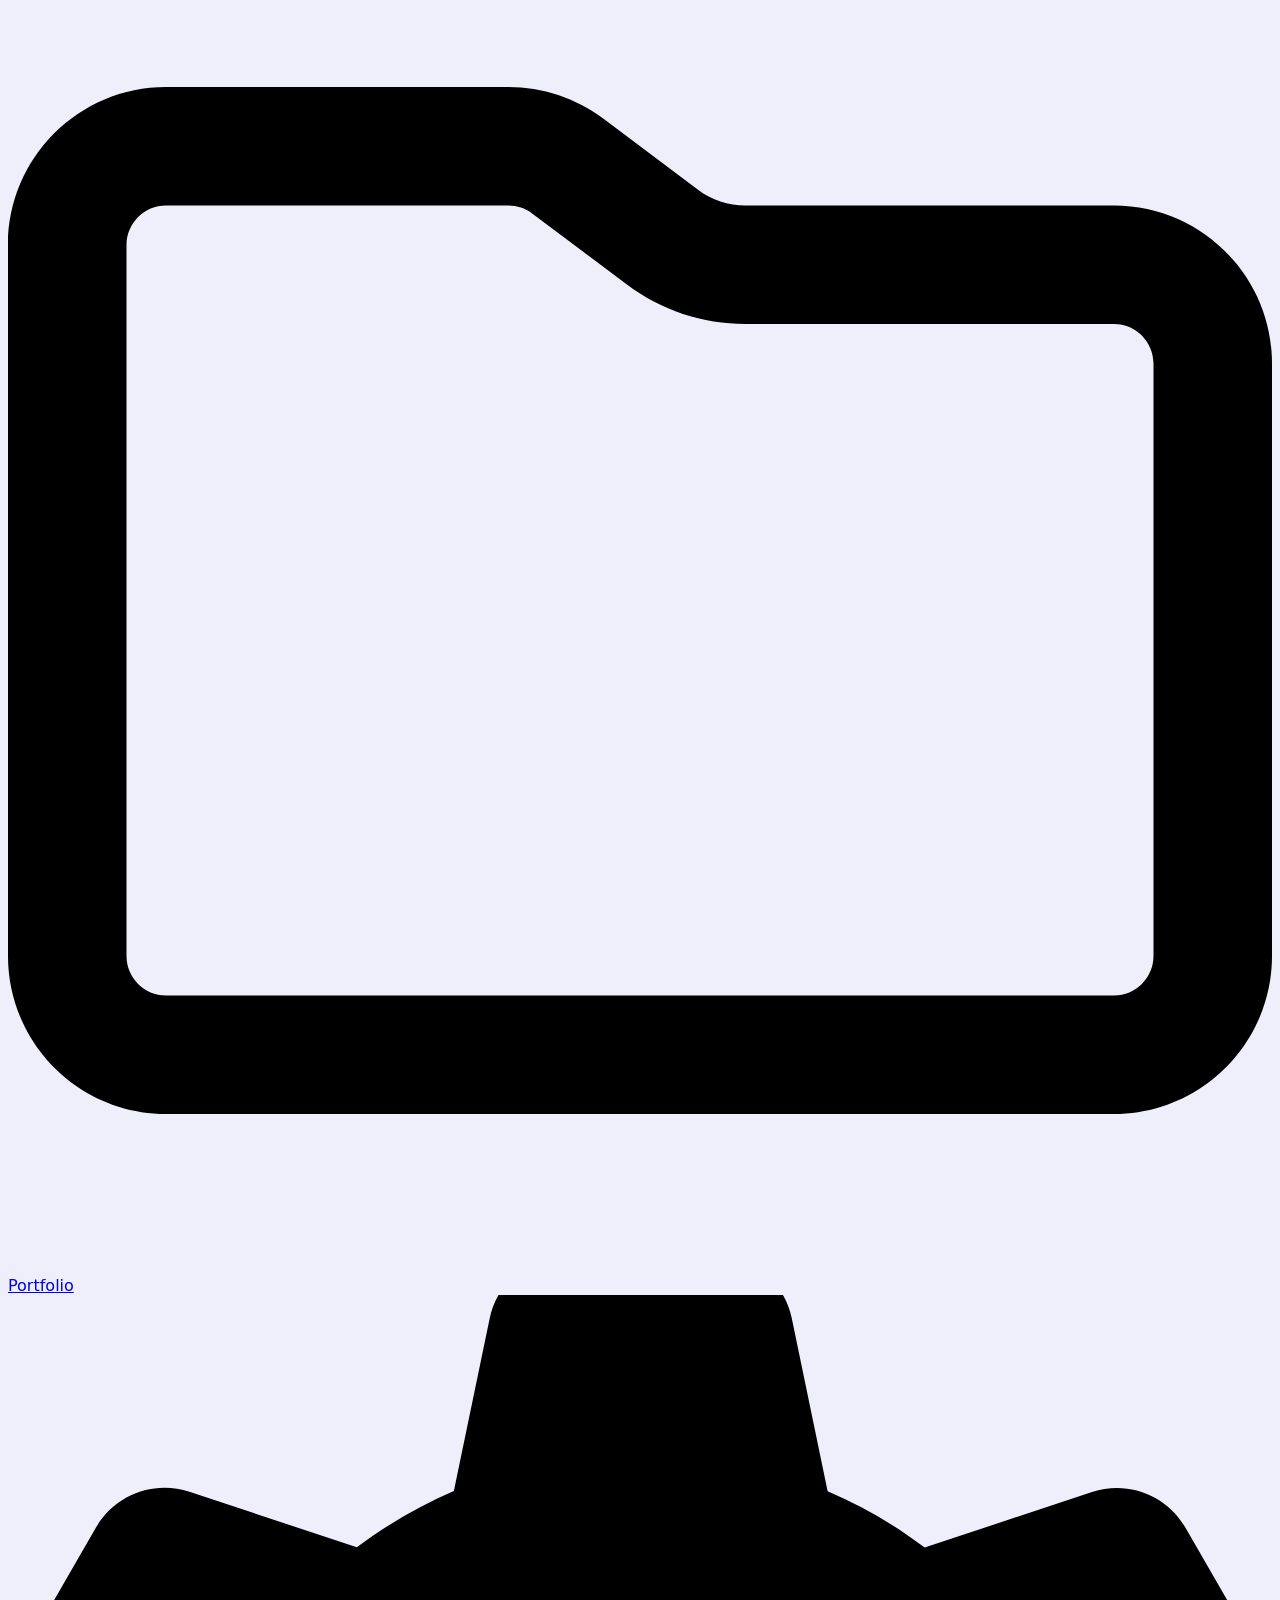
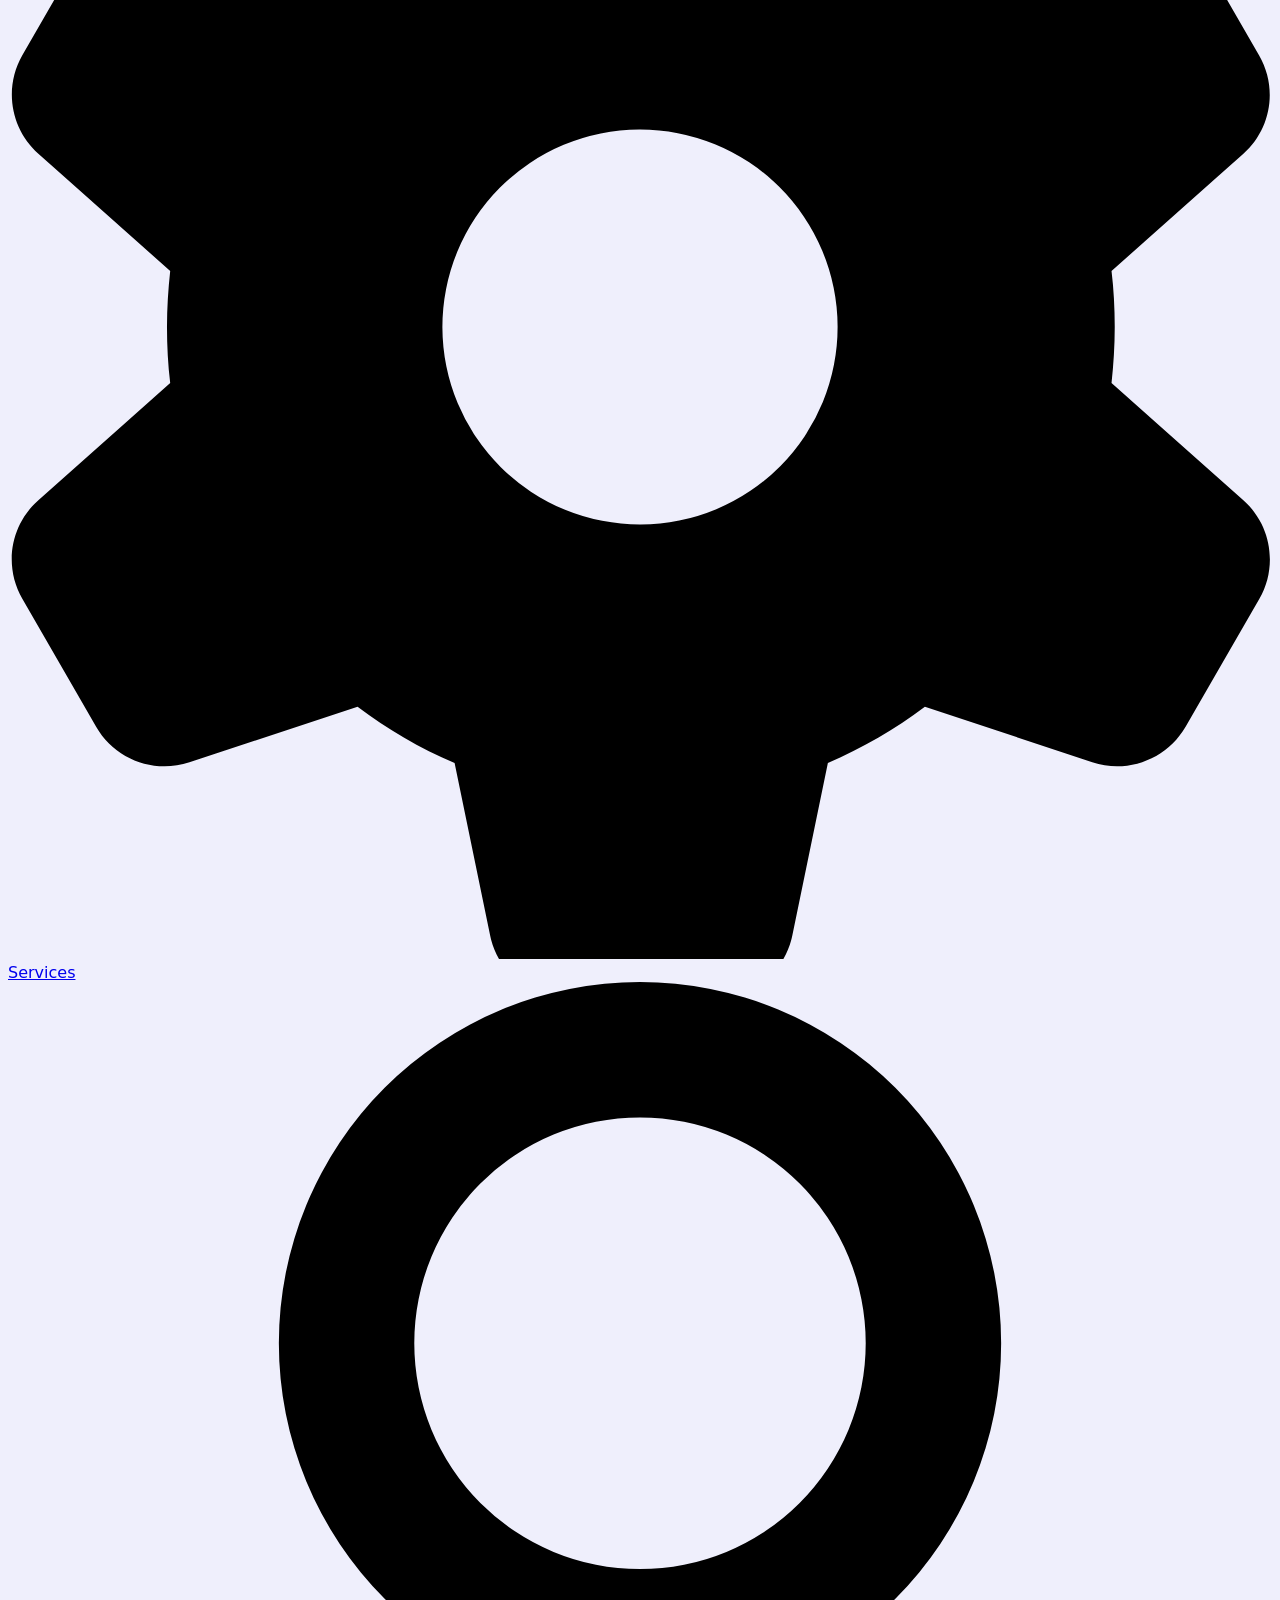
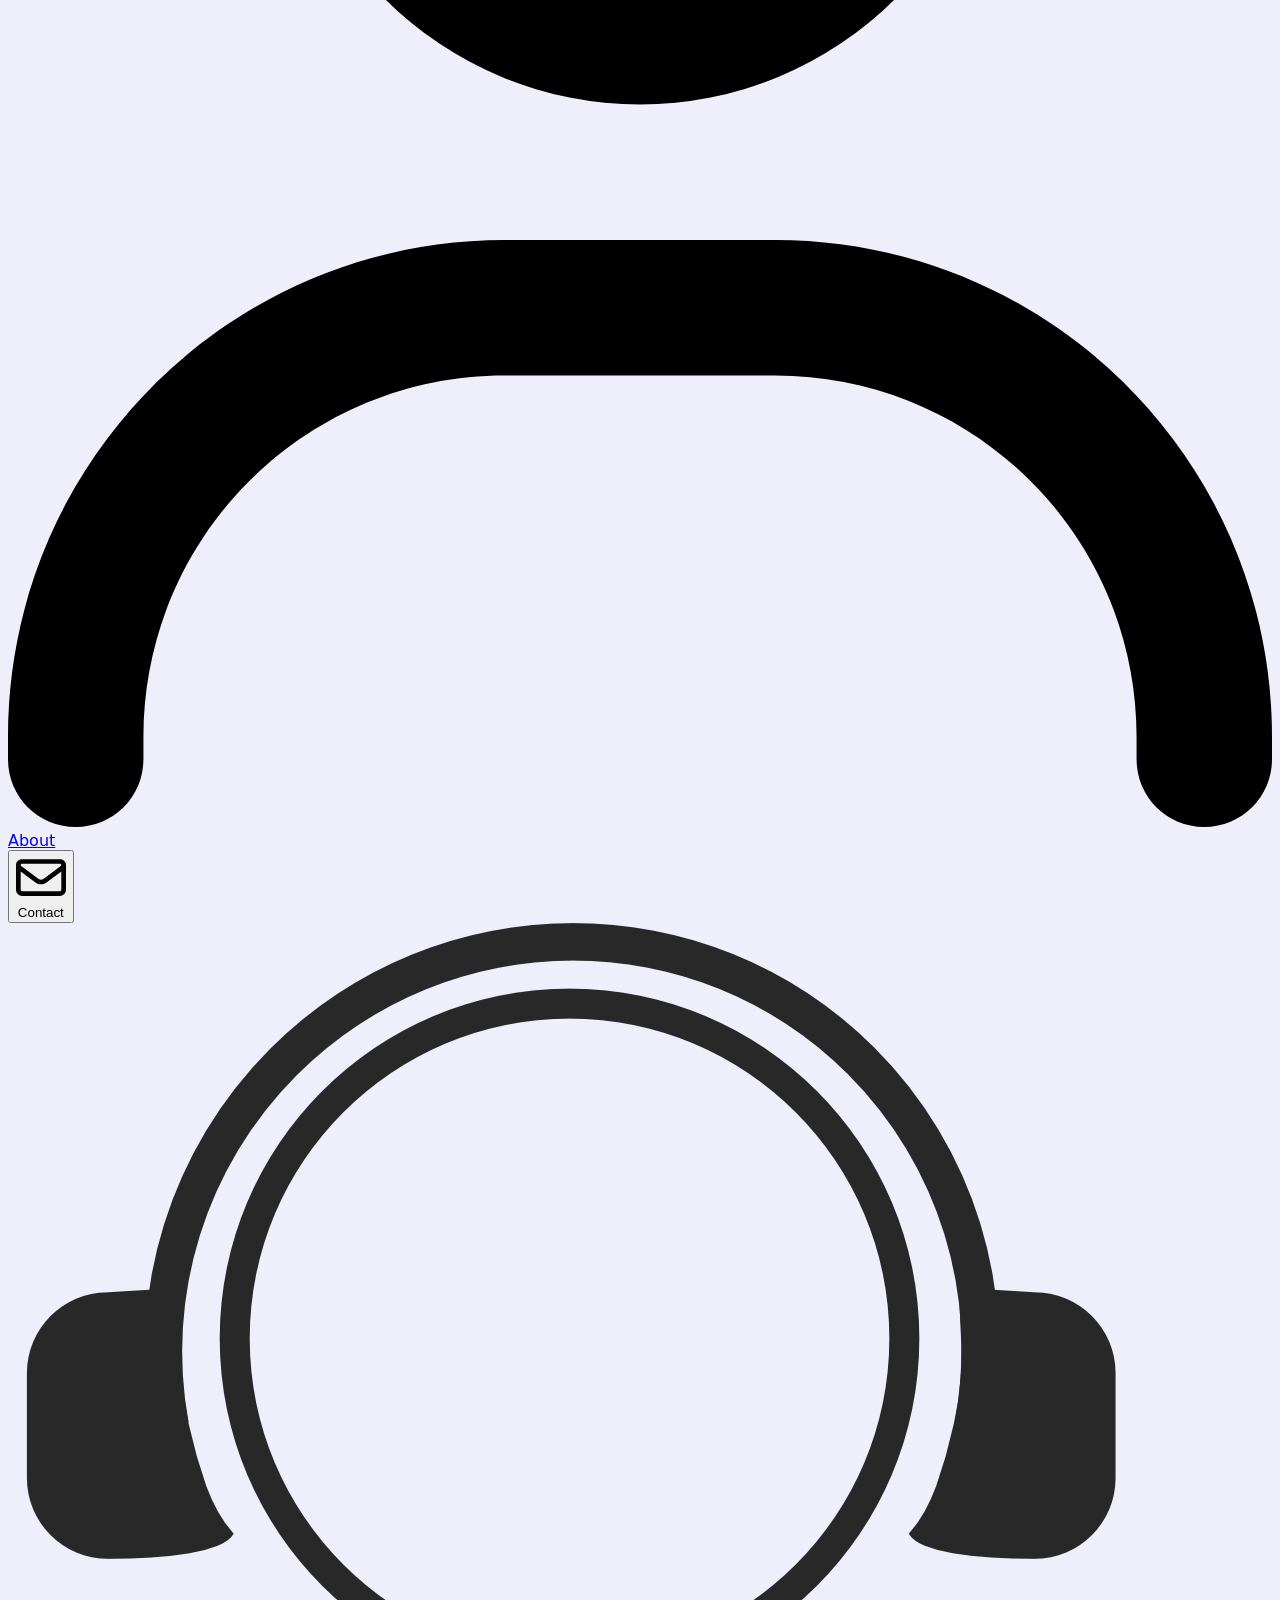
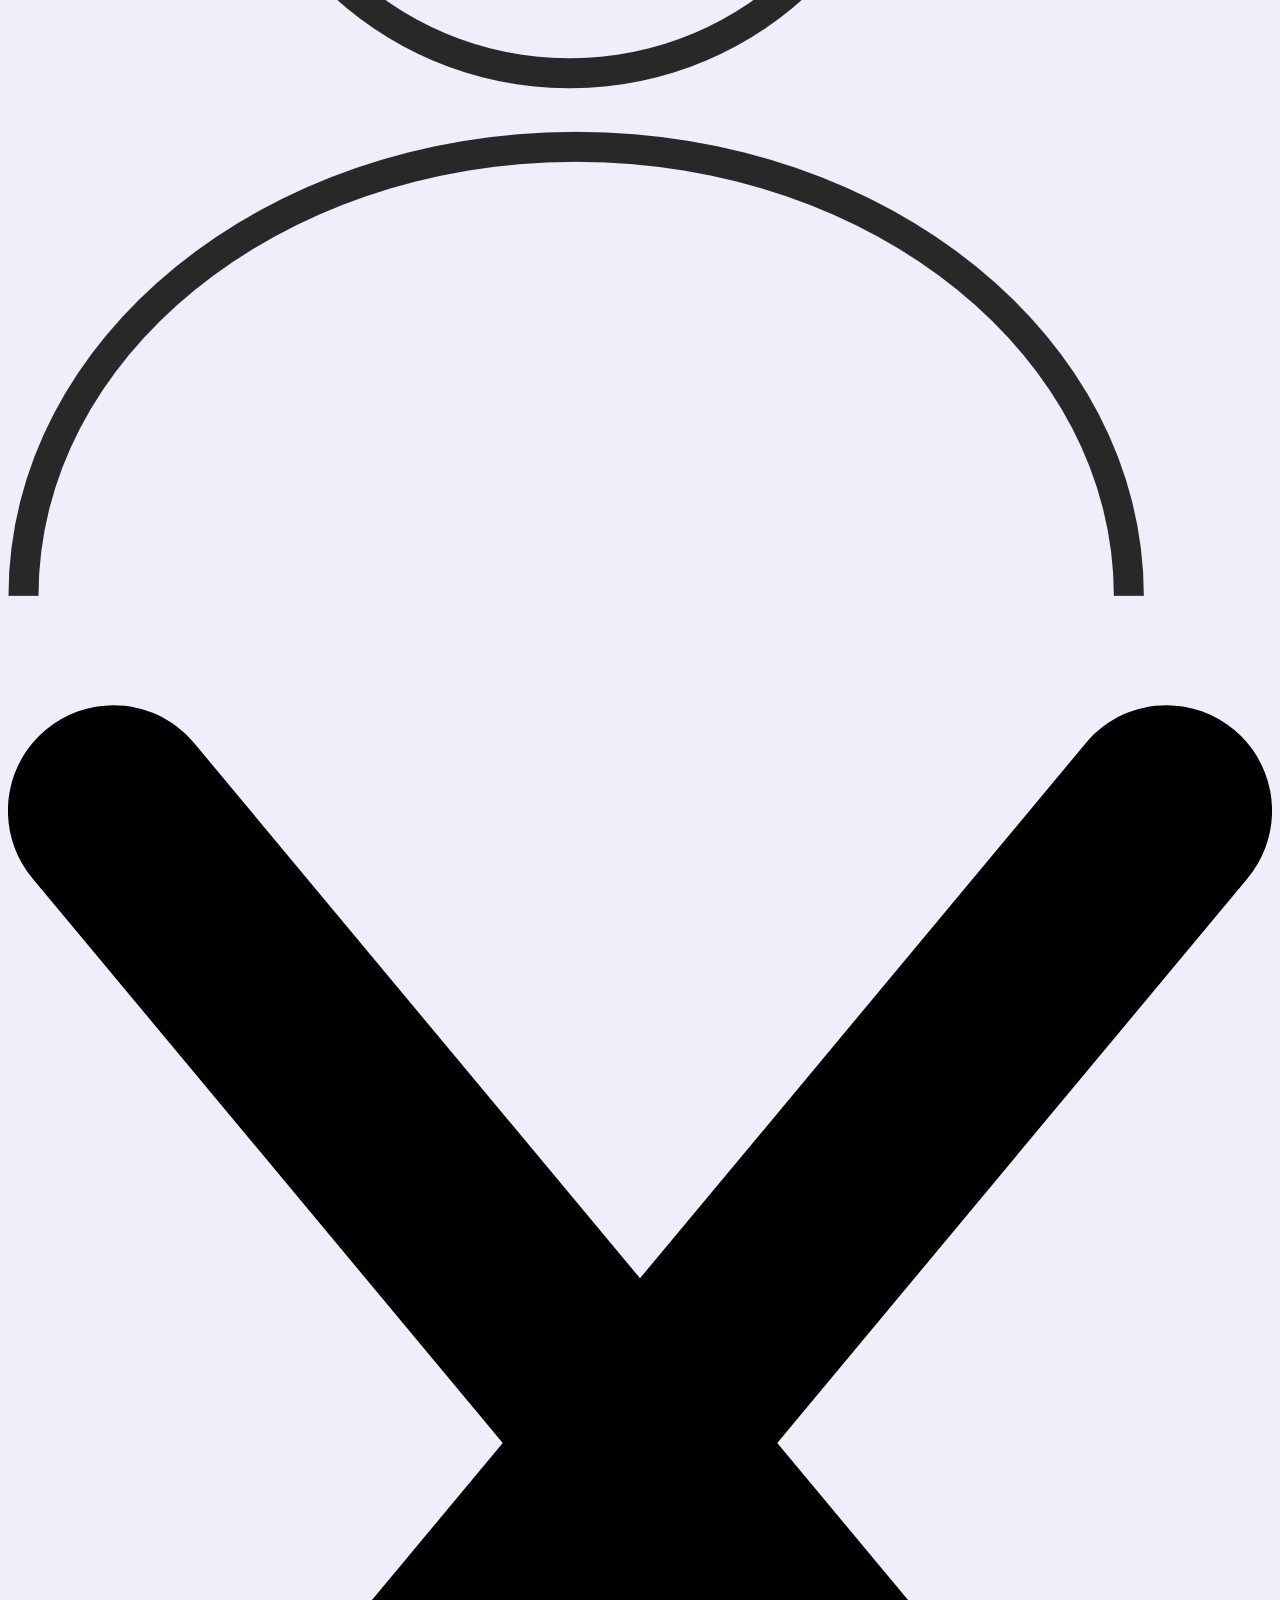
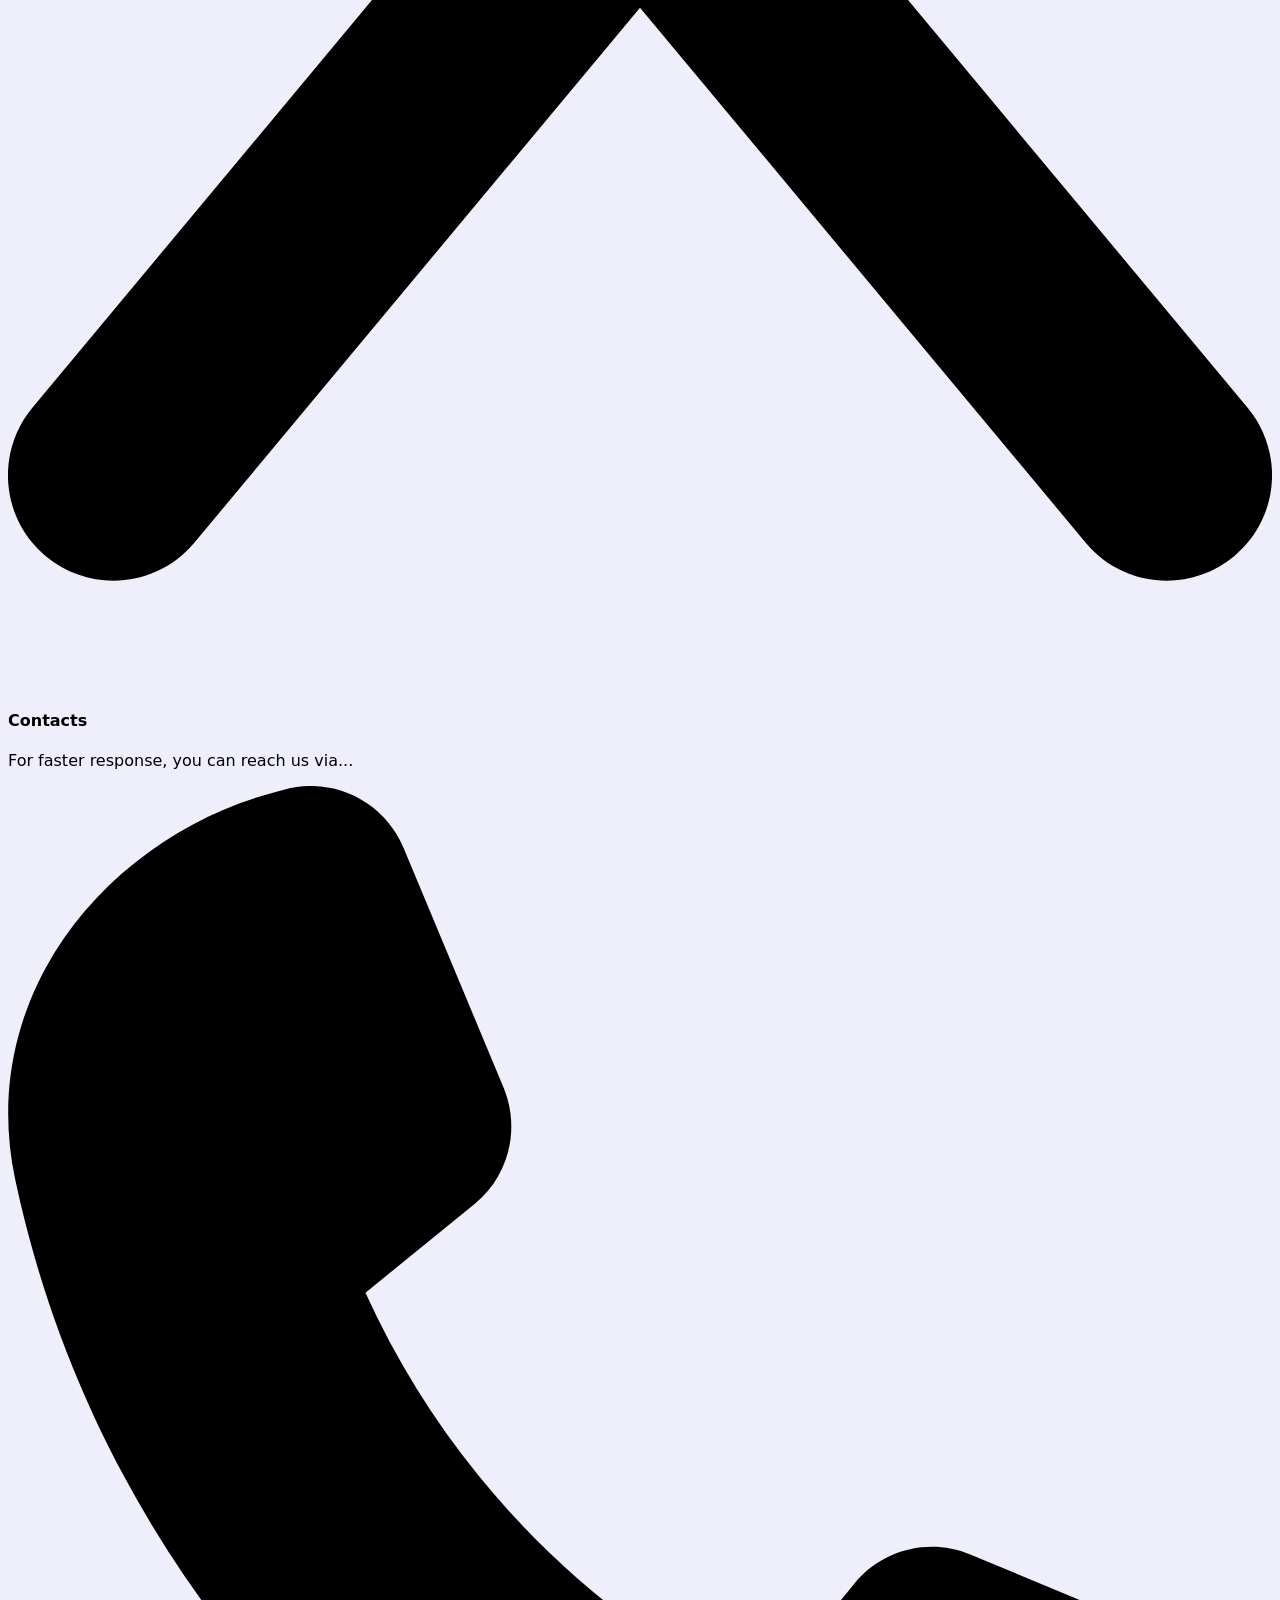
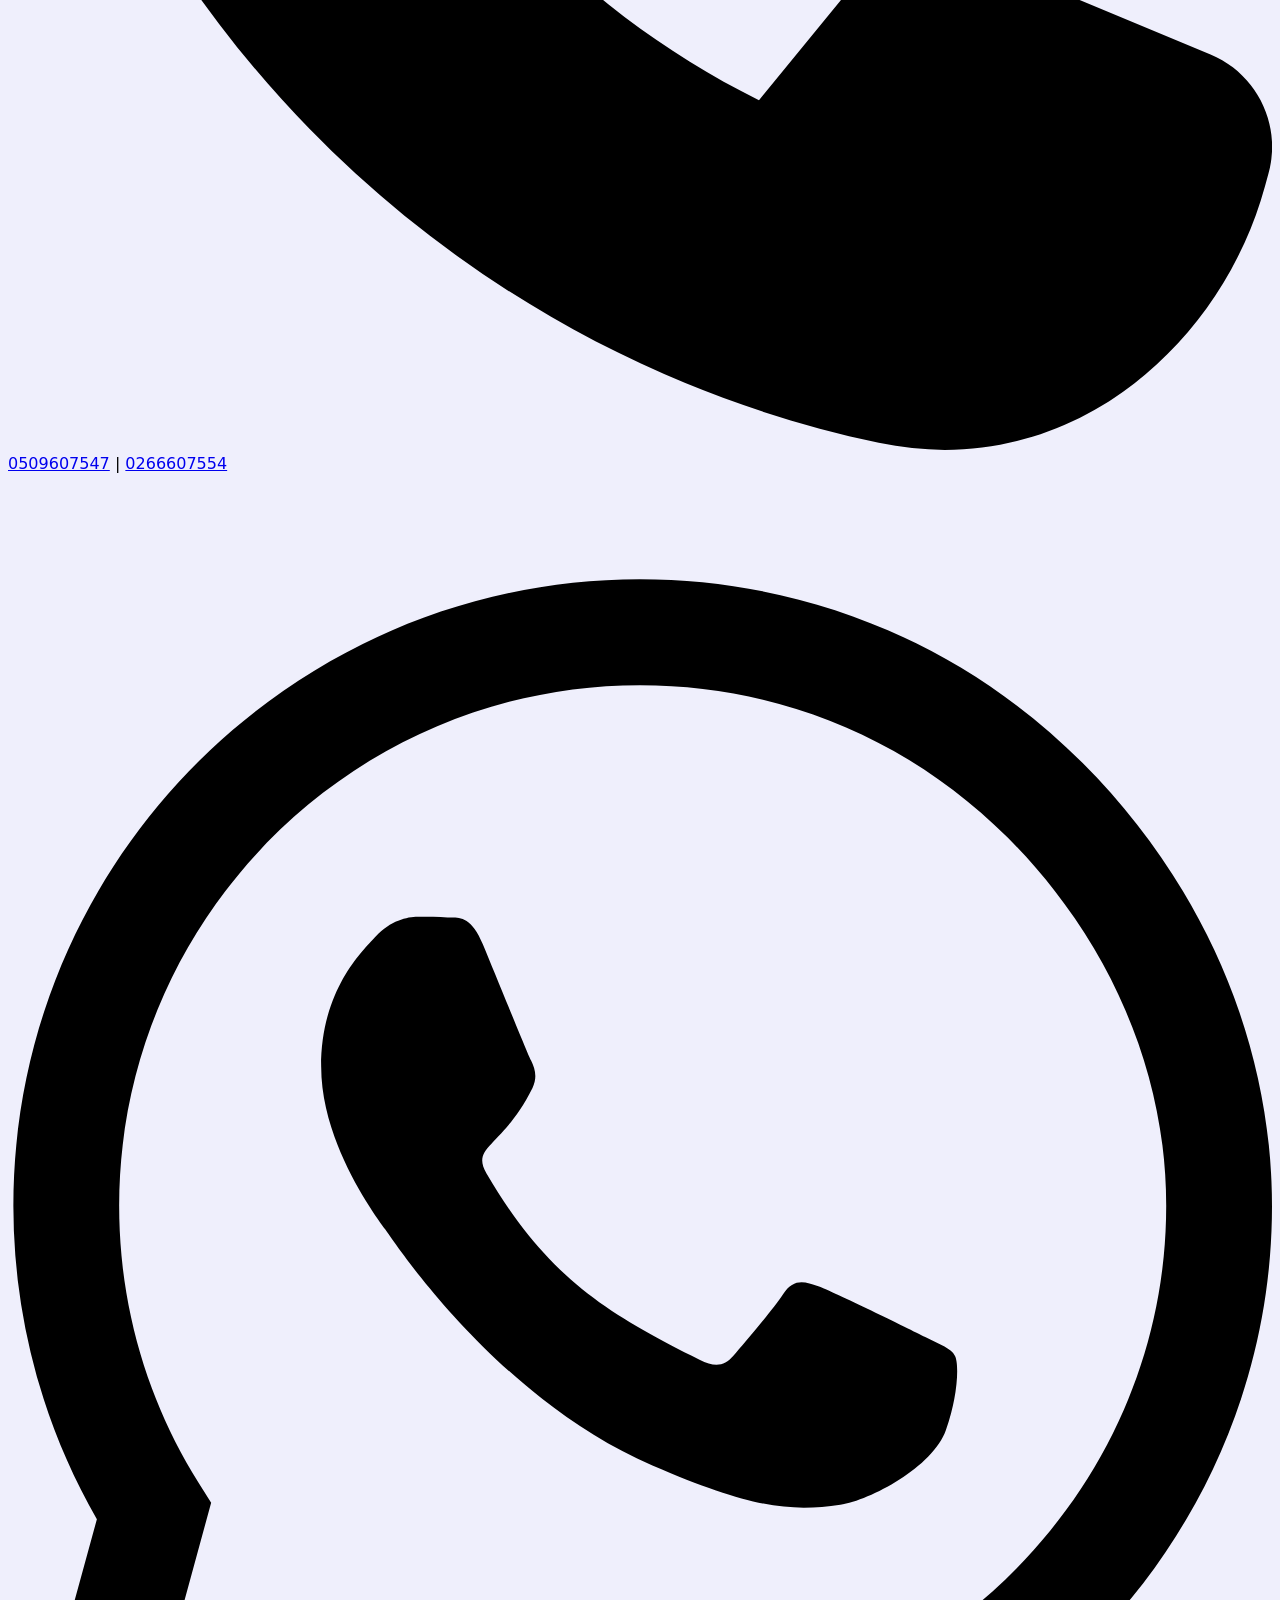
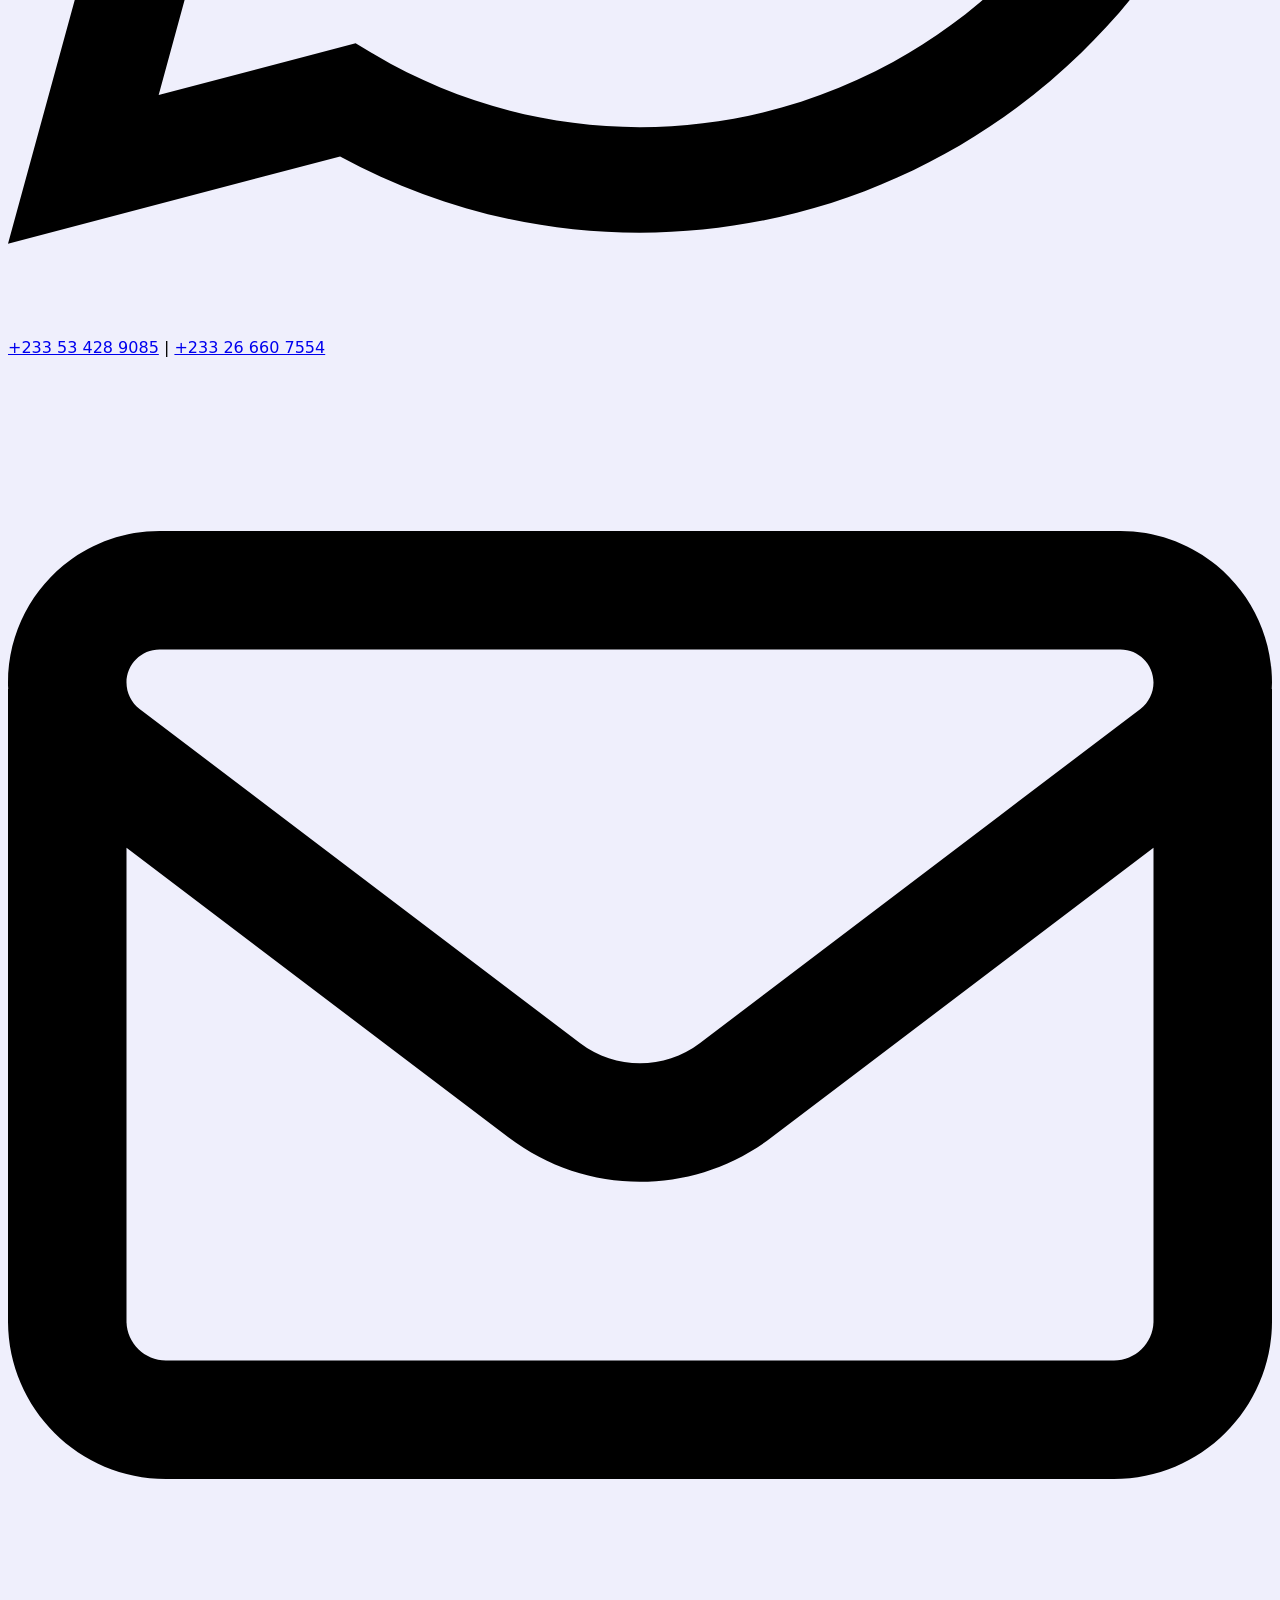
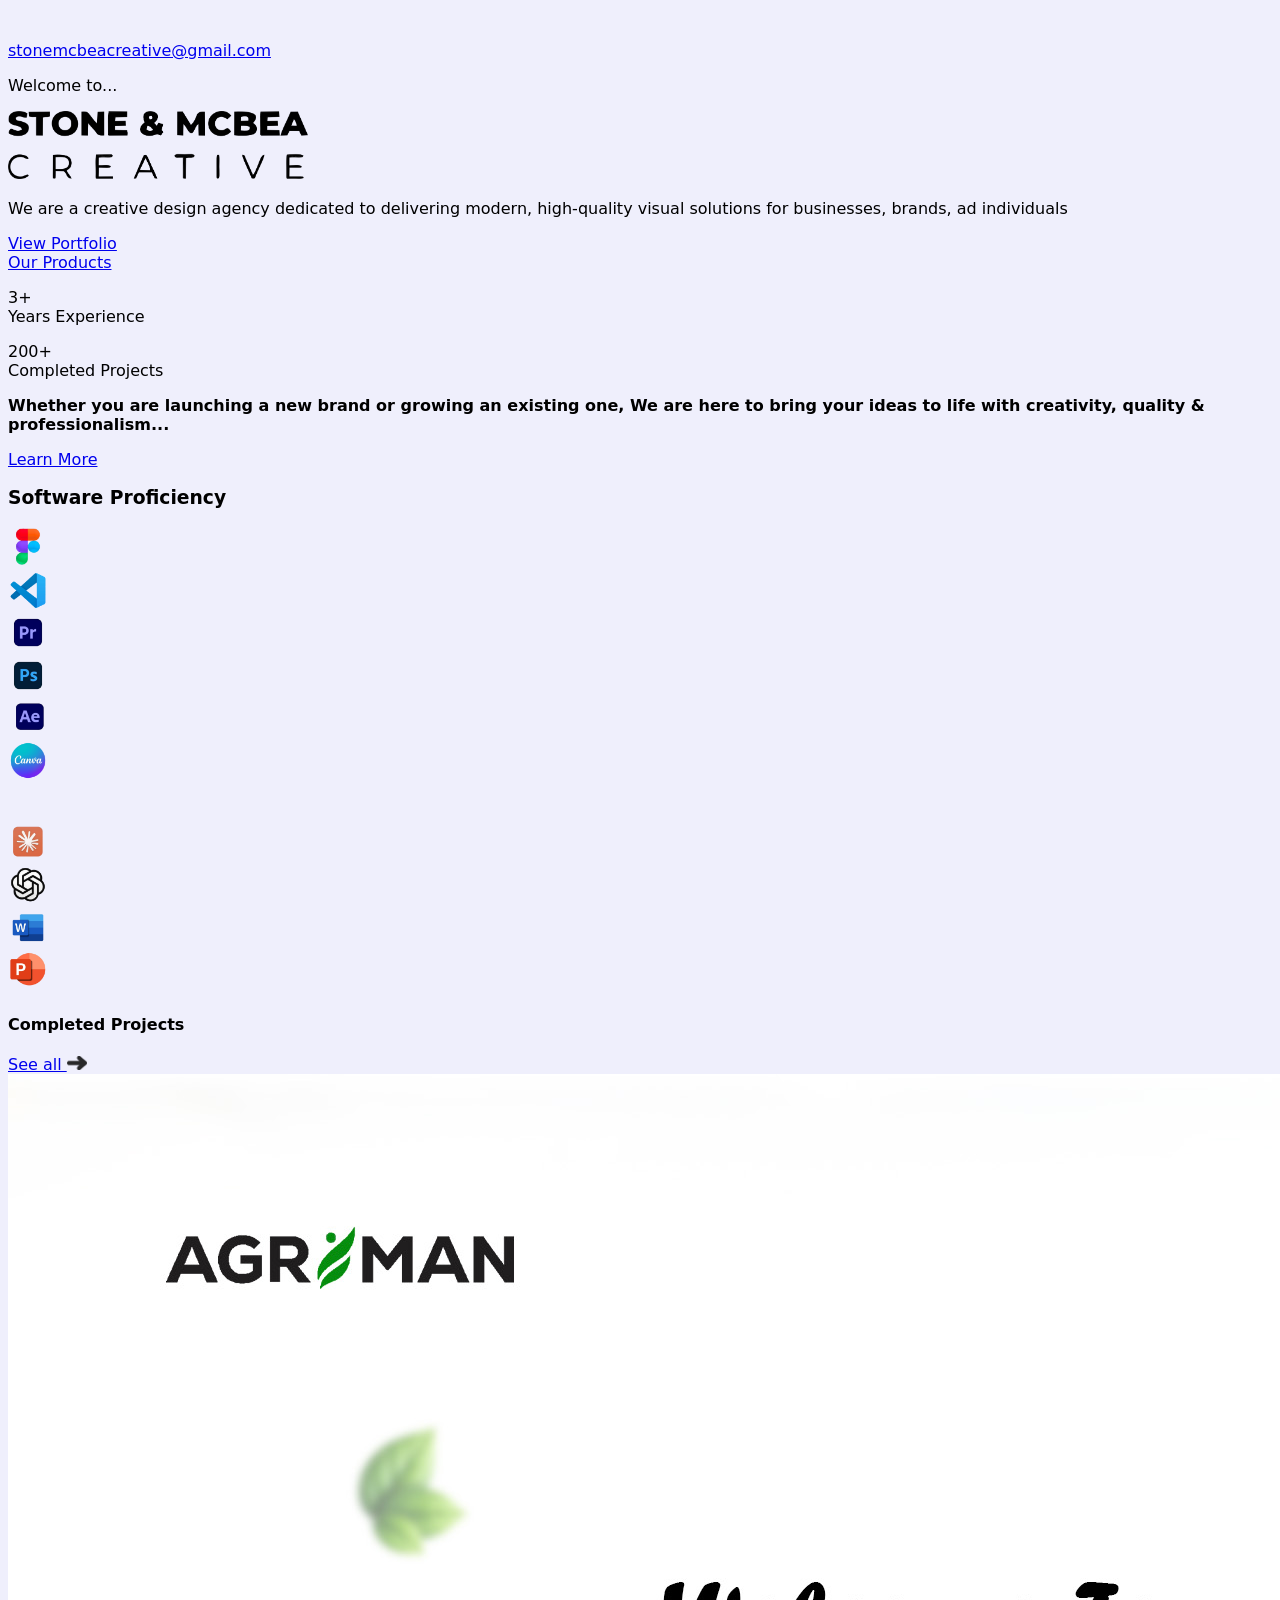
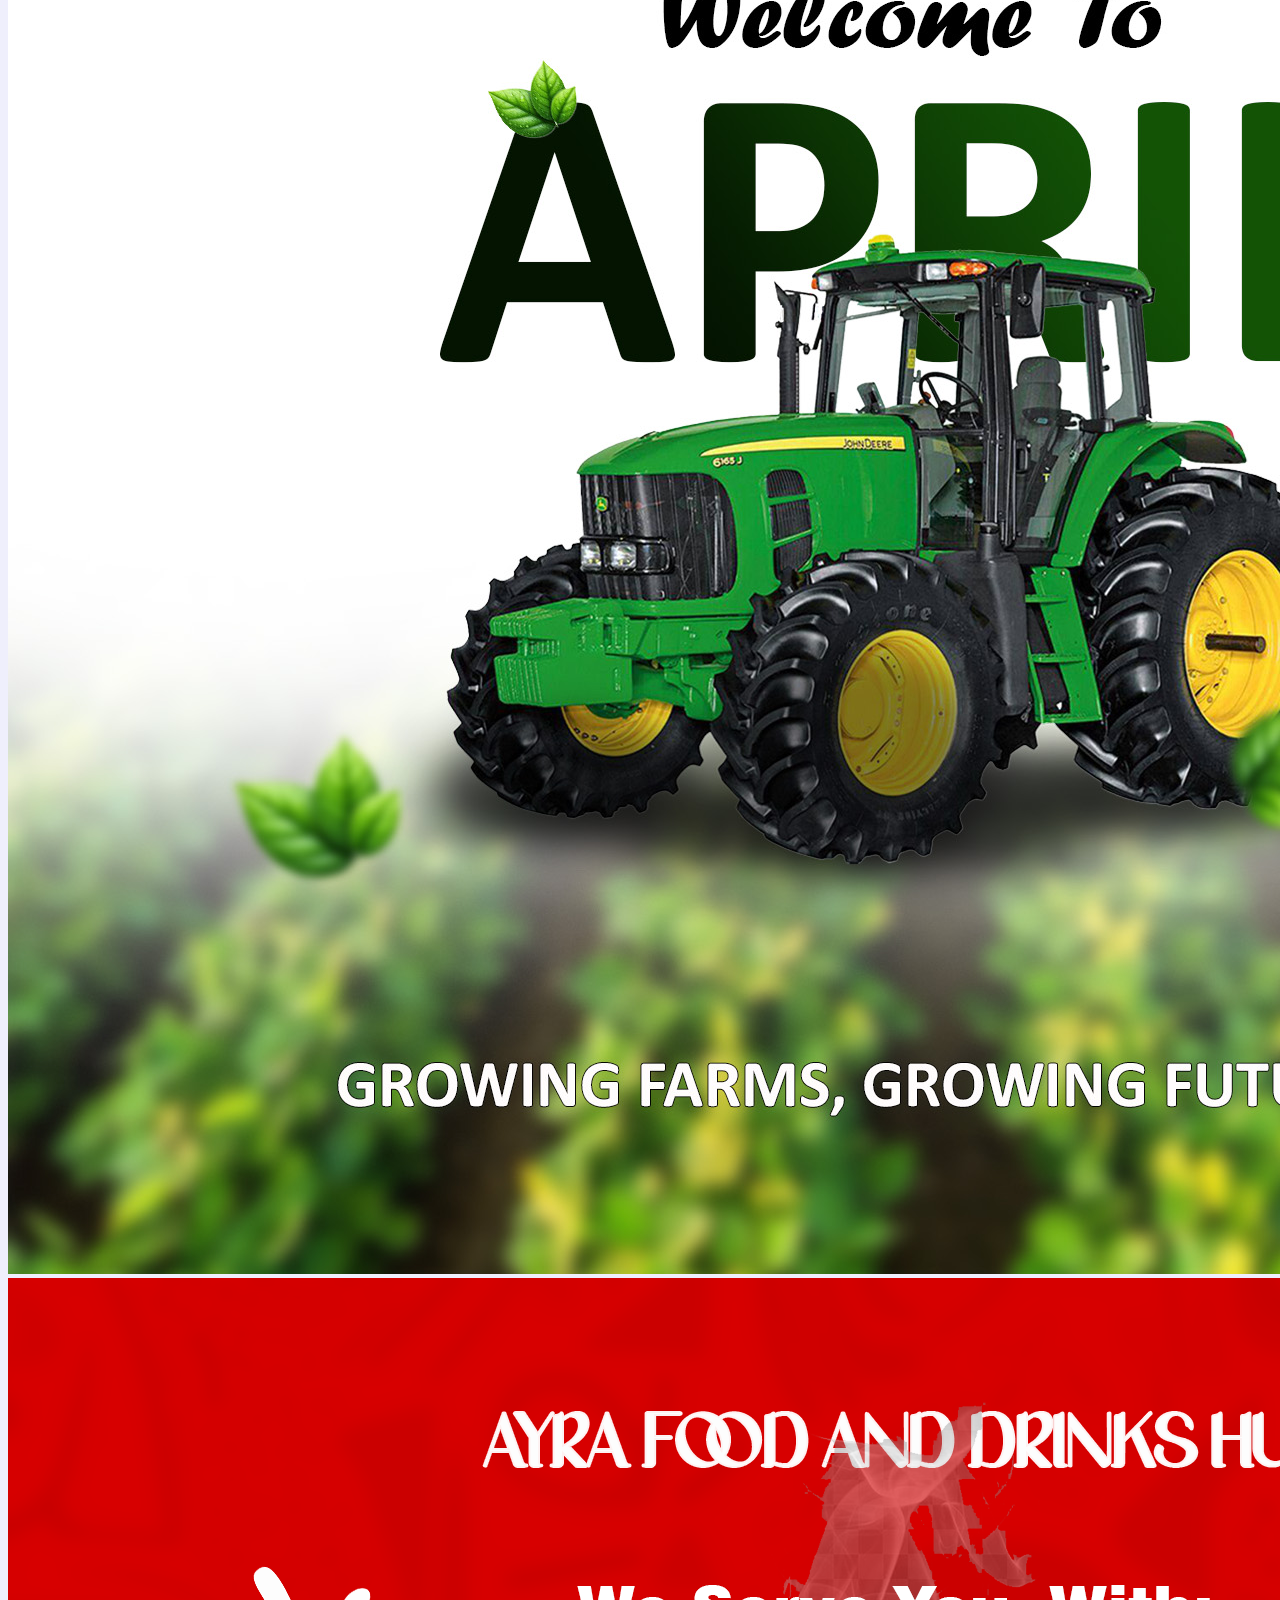
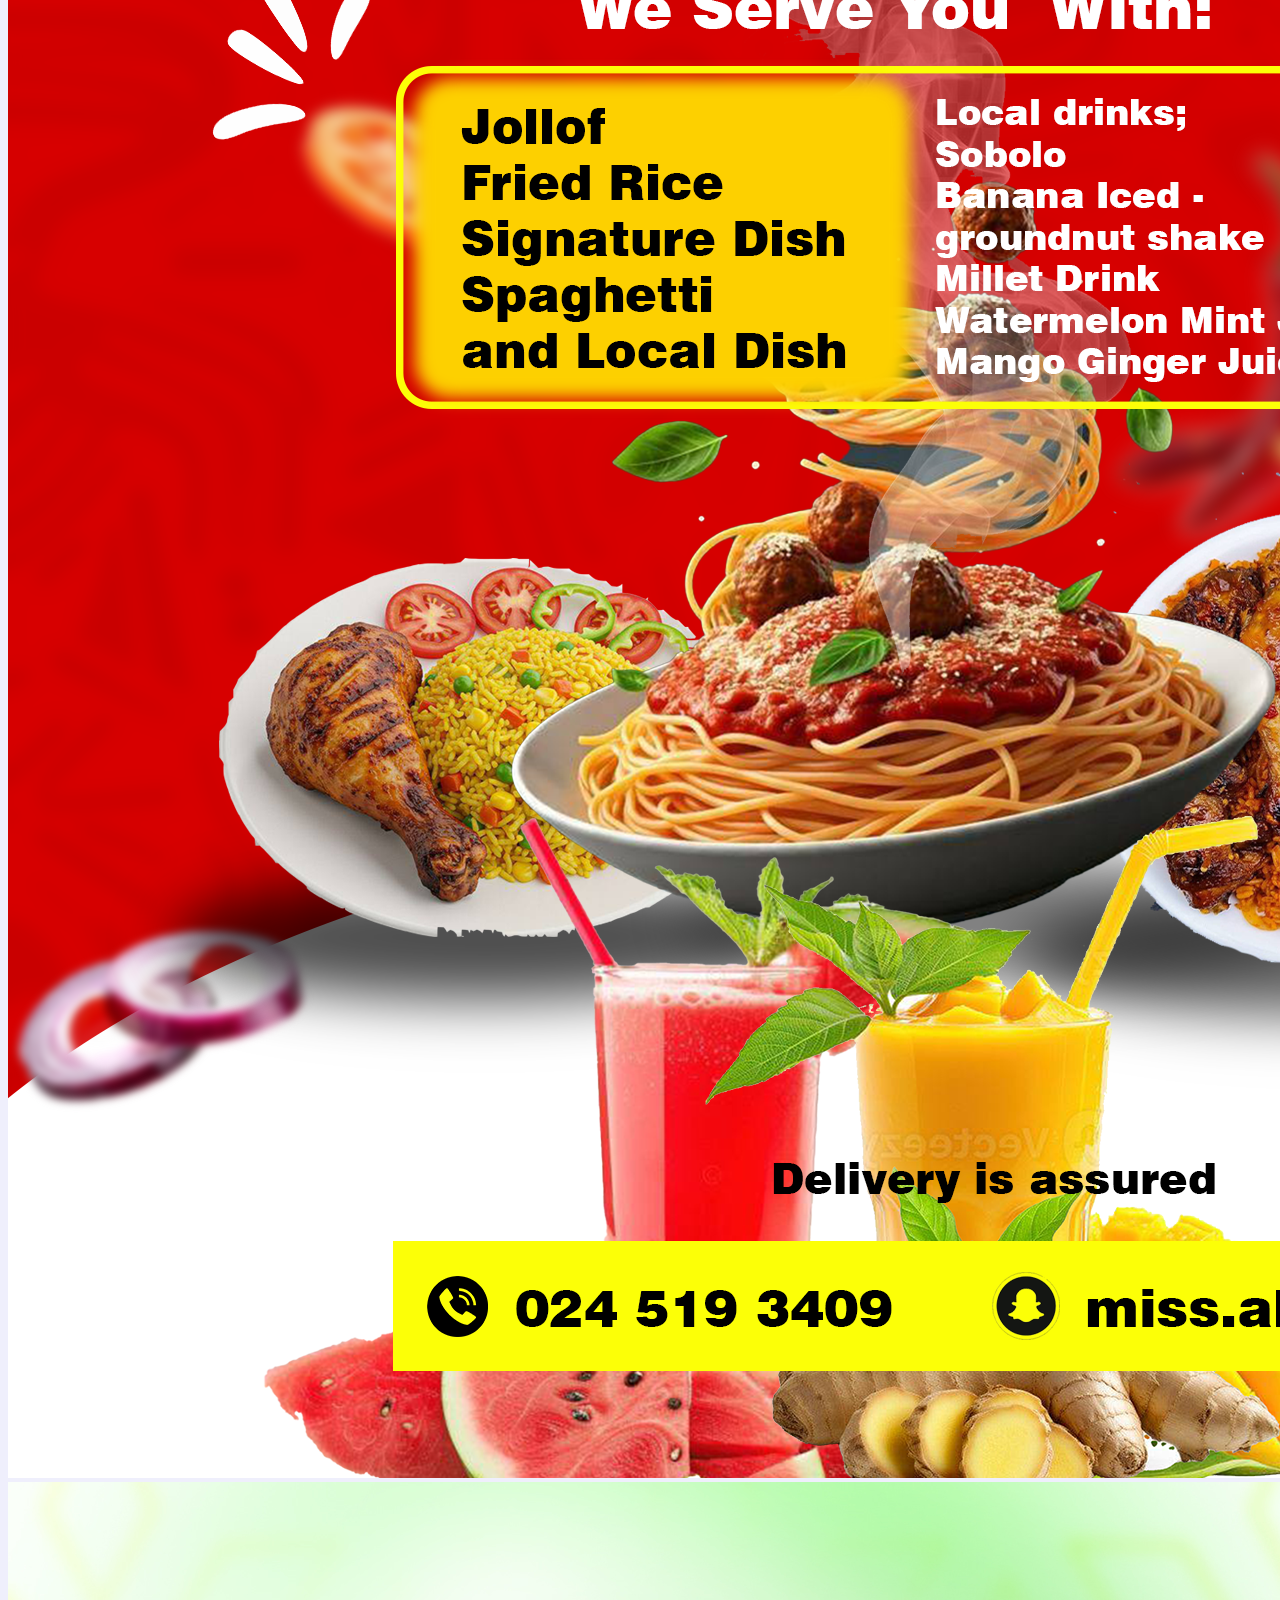
==== commit 12a22e83: "edit" ====
--- a/index.html
+++ b/index.html
@@ -17,10 +17,9 @@
                 </div>
 
                 <nav>
-                    <a href="pricing.html"
-                    style="color: black;"
+                    <a href="pricing.html" style="color: black;"
                     >Pricing</a>
-                    <button id="navBtn" onclick="open_navbar()">
+                    <button title="Navbar" id="navBtn" onclick="open_navbar()">
                         <img src="icons/navbar.png" width="30px" alt="">
                     </button>
                     <img src="svgs/solid/x.svg" id="close" alt="">
@@ -114,62 +113,62 @@
                 <div class="software">
                     <div class="one">
                         <img src="icons/figma.png" width="40px" alt="">
-                        <p>Figma</p>
+                        
                     </div>
 
                     <div class="one">
                         <img src="icons/vscode.png" width="40px" alt="">
-                        <p>VS Code</p>
+                        
                     </div>
 
                     <div class="one">
                         <img src="icons/premiere.png" width="40px" alt="">
-                        <p>Adobe Premiere Pro</p>
+                        
                     </div>
 
                     <div class="one">
                         <img src="icons/photoshop.png" width="40px" alt="">
-                        <p>Adobe Photoshop</p>
+                        
                     </div>
 
                     <div class="one">
                         <img src="icons/aftereffect.png" width="40px" alt="">
-                        <p>Adobe After Effect</p>
+                        
                     </div>
 
                     <div class="one">
                         <img src="icons/canva.png" width="40px" alt="">
-                        <p>Canva</p>
+                        
                     </div>
 
                     <div class="one">
                         <img src="icons/capCut.png" width="40px" alt="">
-                        <p>CapCut</p>
+                        
                     </div>
 
                     <div class="one">
                         <img src="icons/corelDraw.png" width="40px" alt="">
-                        <p>CorelDraw</p>
+                        
                     </div>
 
                     <div class="one">
                         <img src="icons/claude.png" width="40px" alt="">
-                        <p>Claude Ai</p>
+                        
                     </div>
 
                     <div class="one">
                         <img src="icons/chatGPT.png" width="40px" alt="">
-                        <p>ChatGPT</p>
+                        
                     </div>
 
                     <div class="one">
                         <img src="icons/Word.png" width="40px" alt="">
-                        <p>Word</p>
+                        
                     </div>
 
                     <div class="one">
                         <img src="icons/powerpoint.png" width="40px" alt="">
-                        <p>Power Point</p>
+                        
                     </div>
                 </div>
             </div>
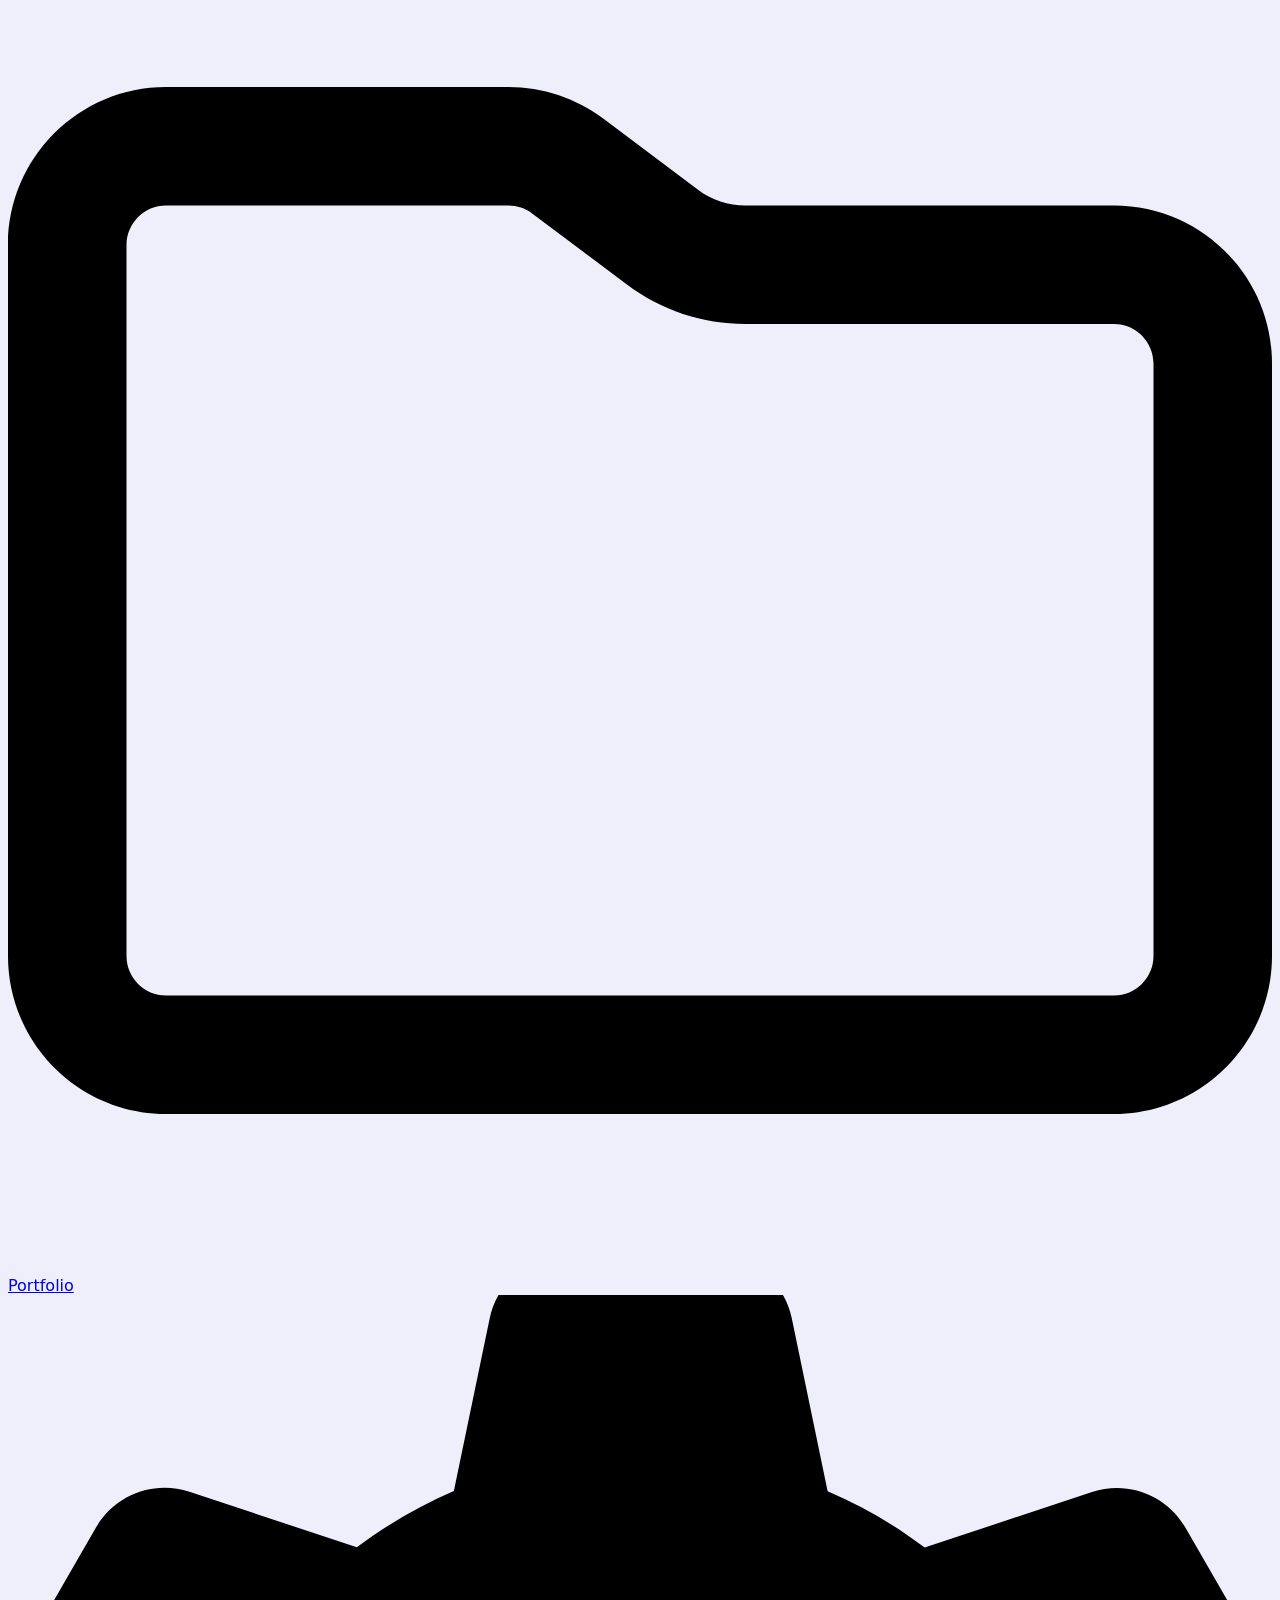
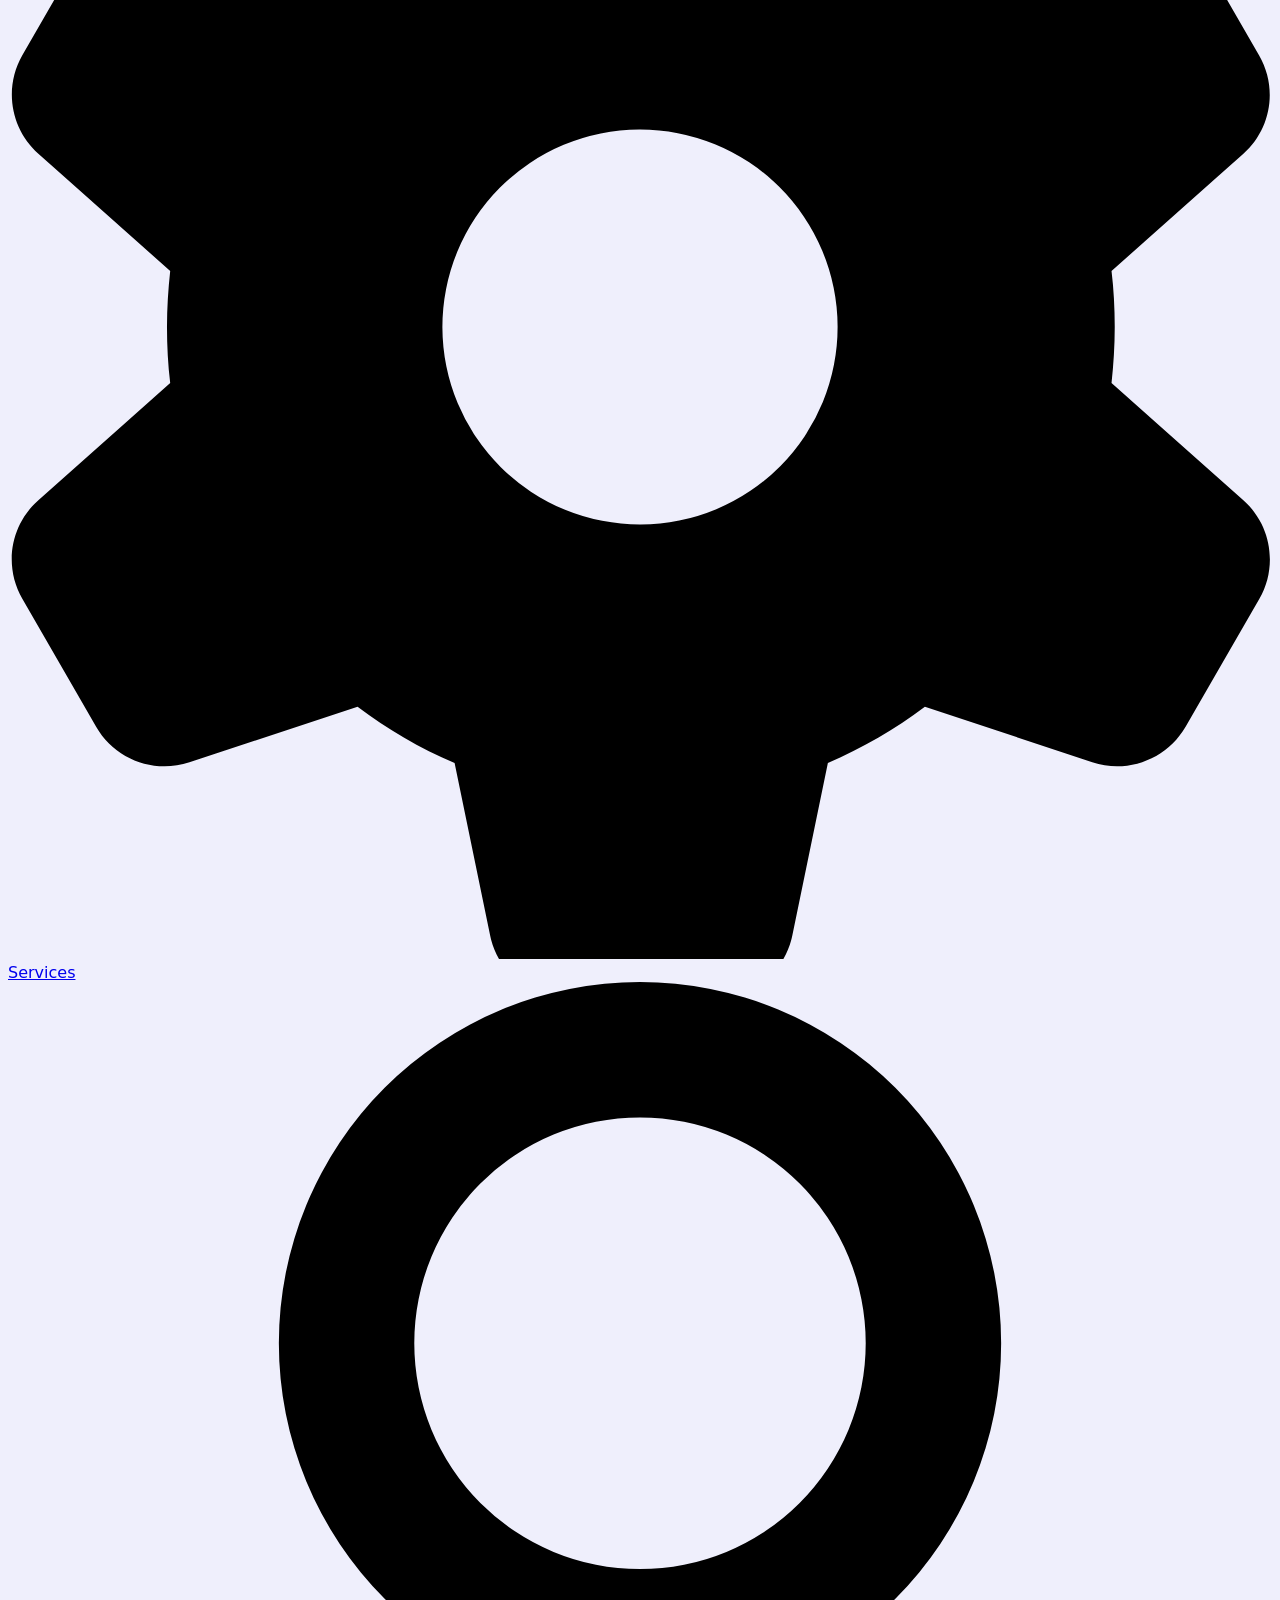
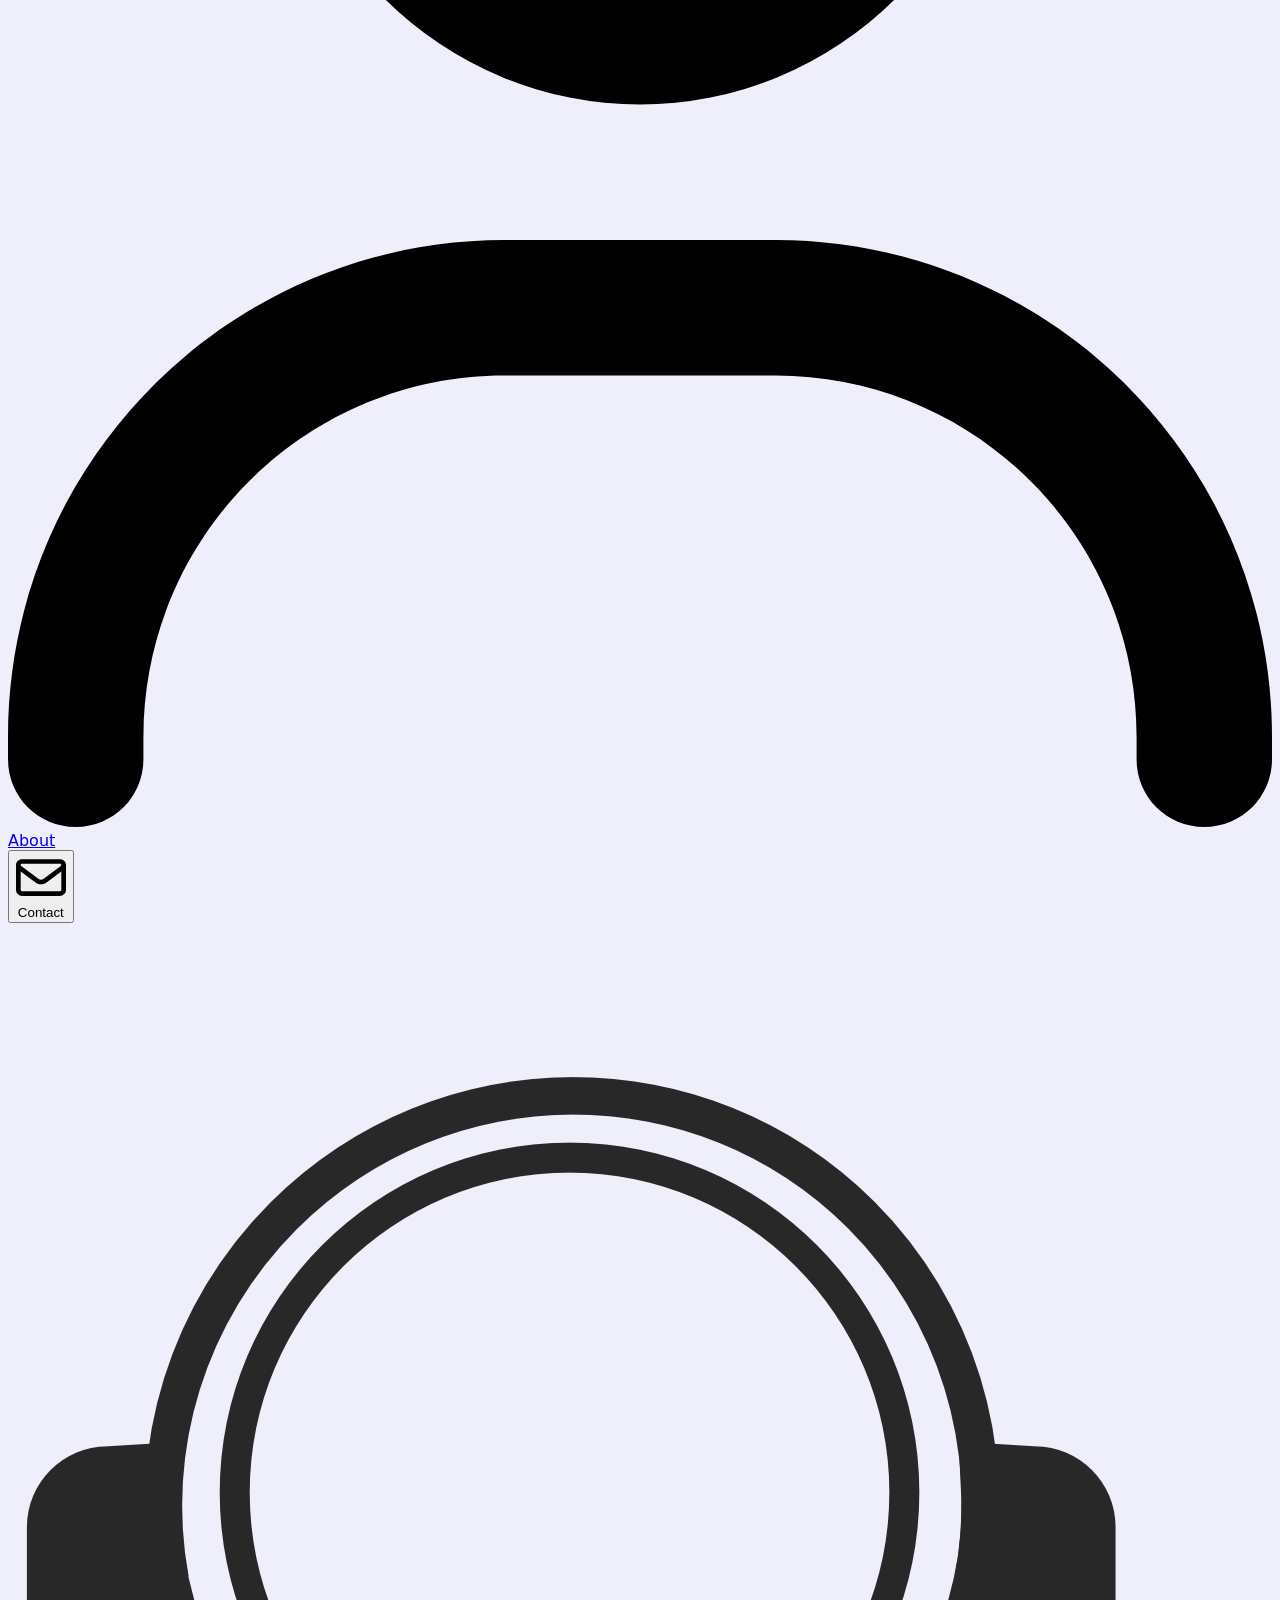
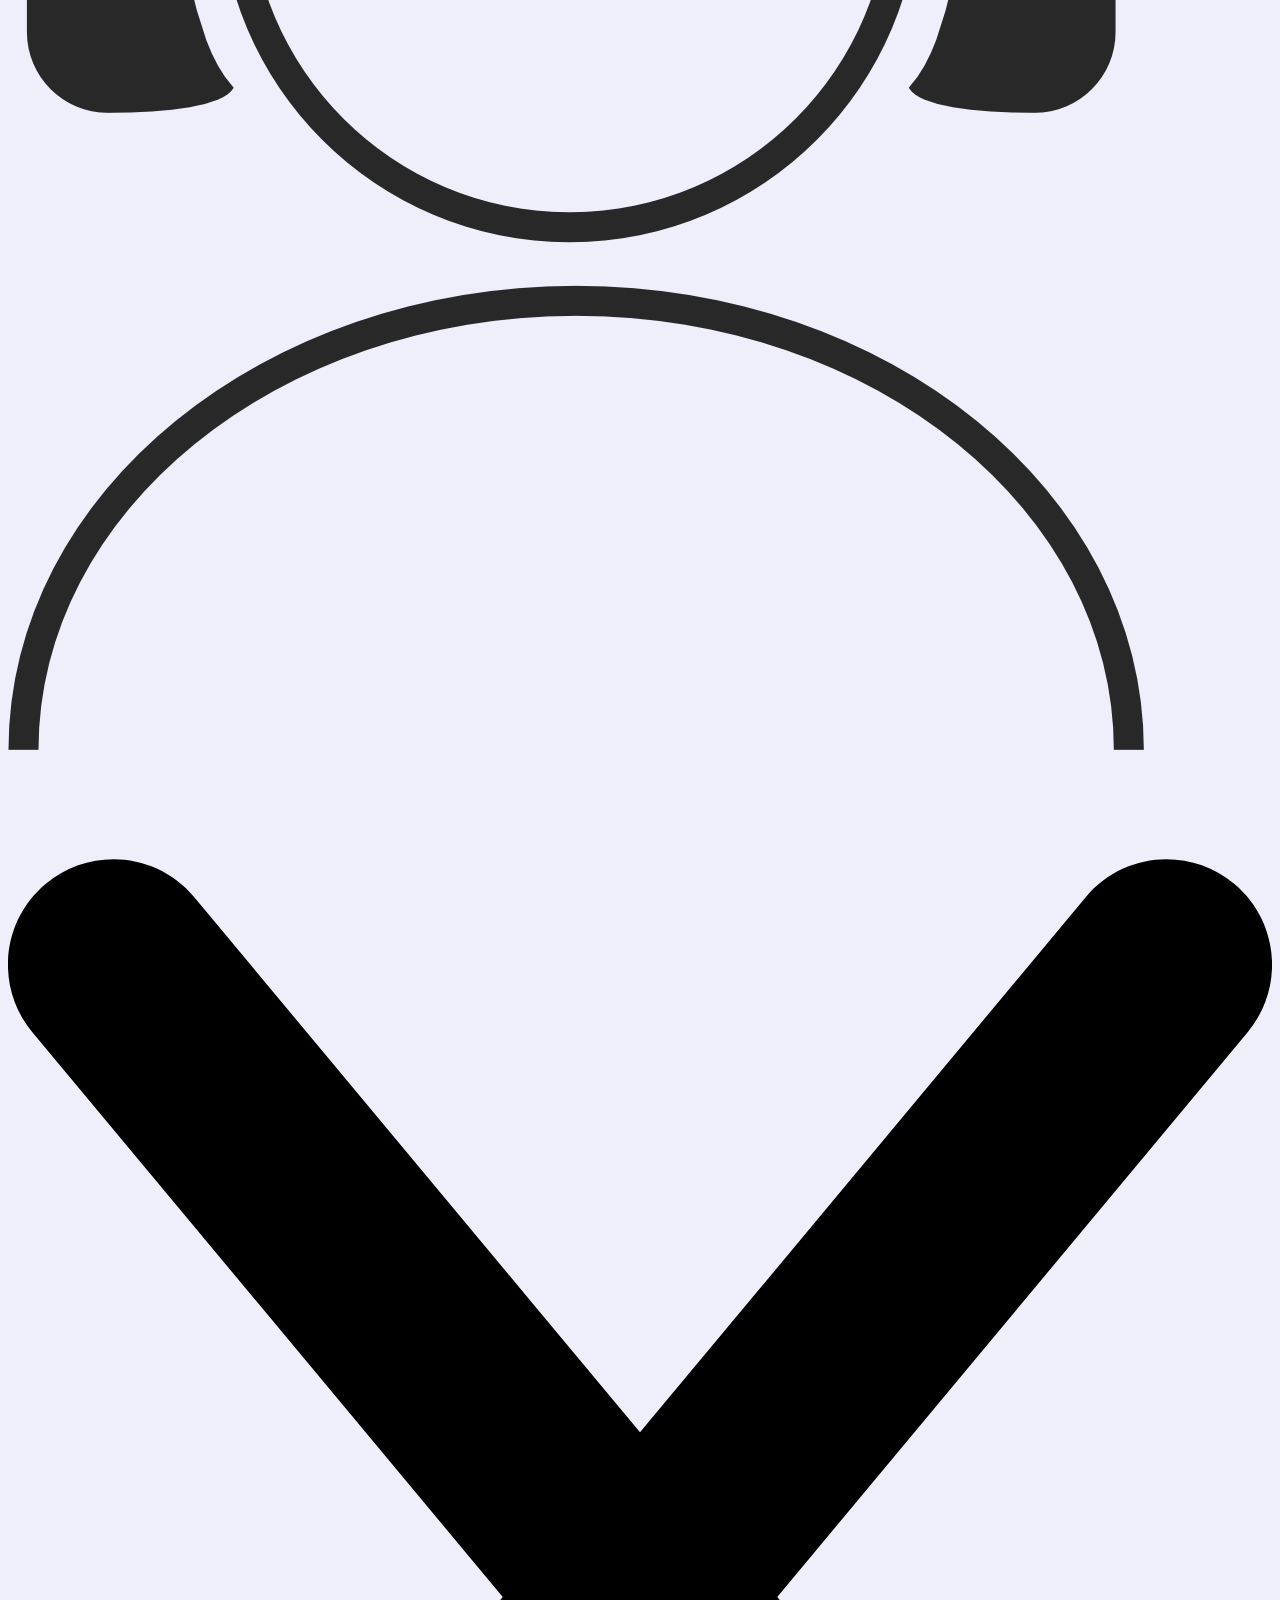
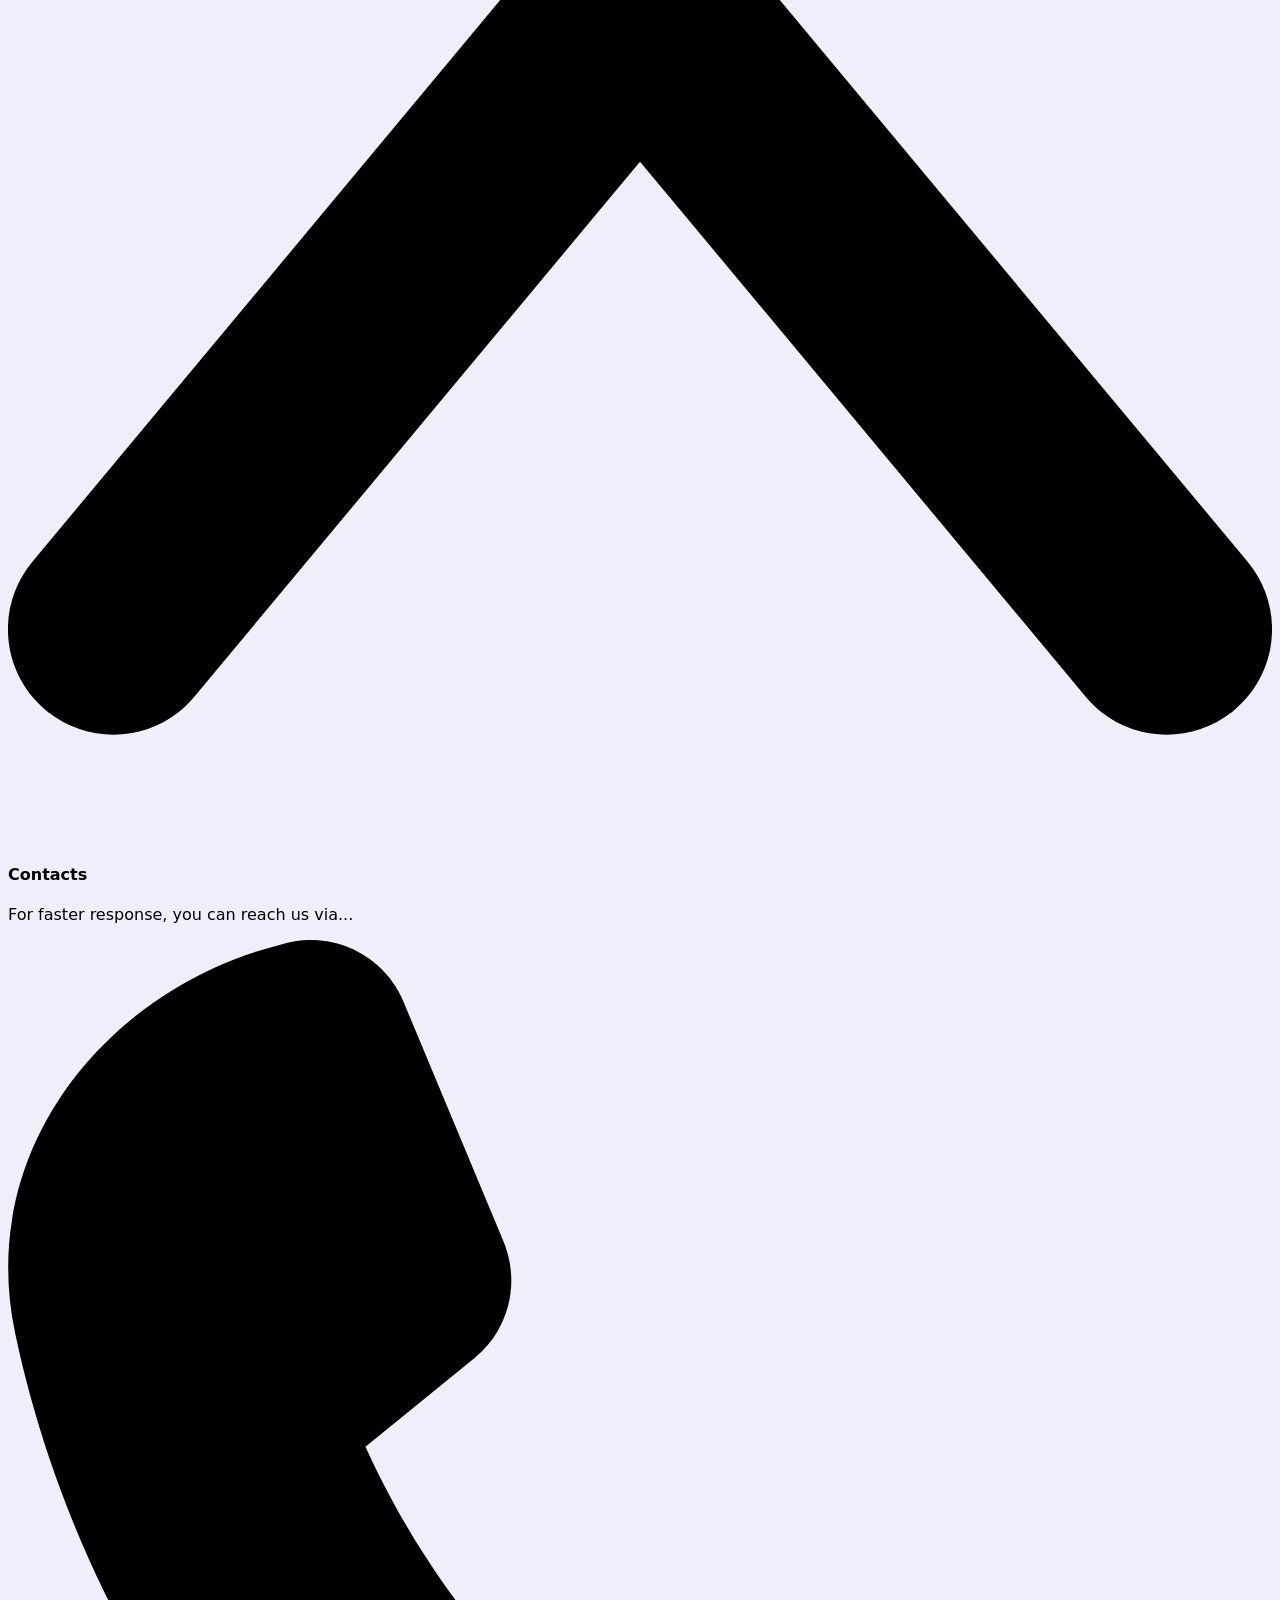
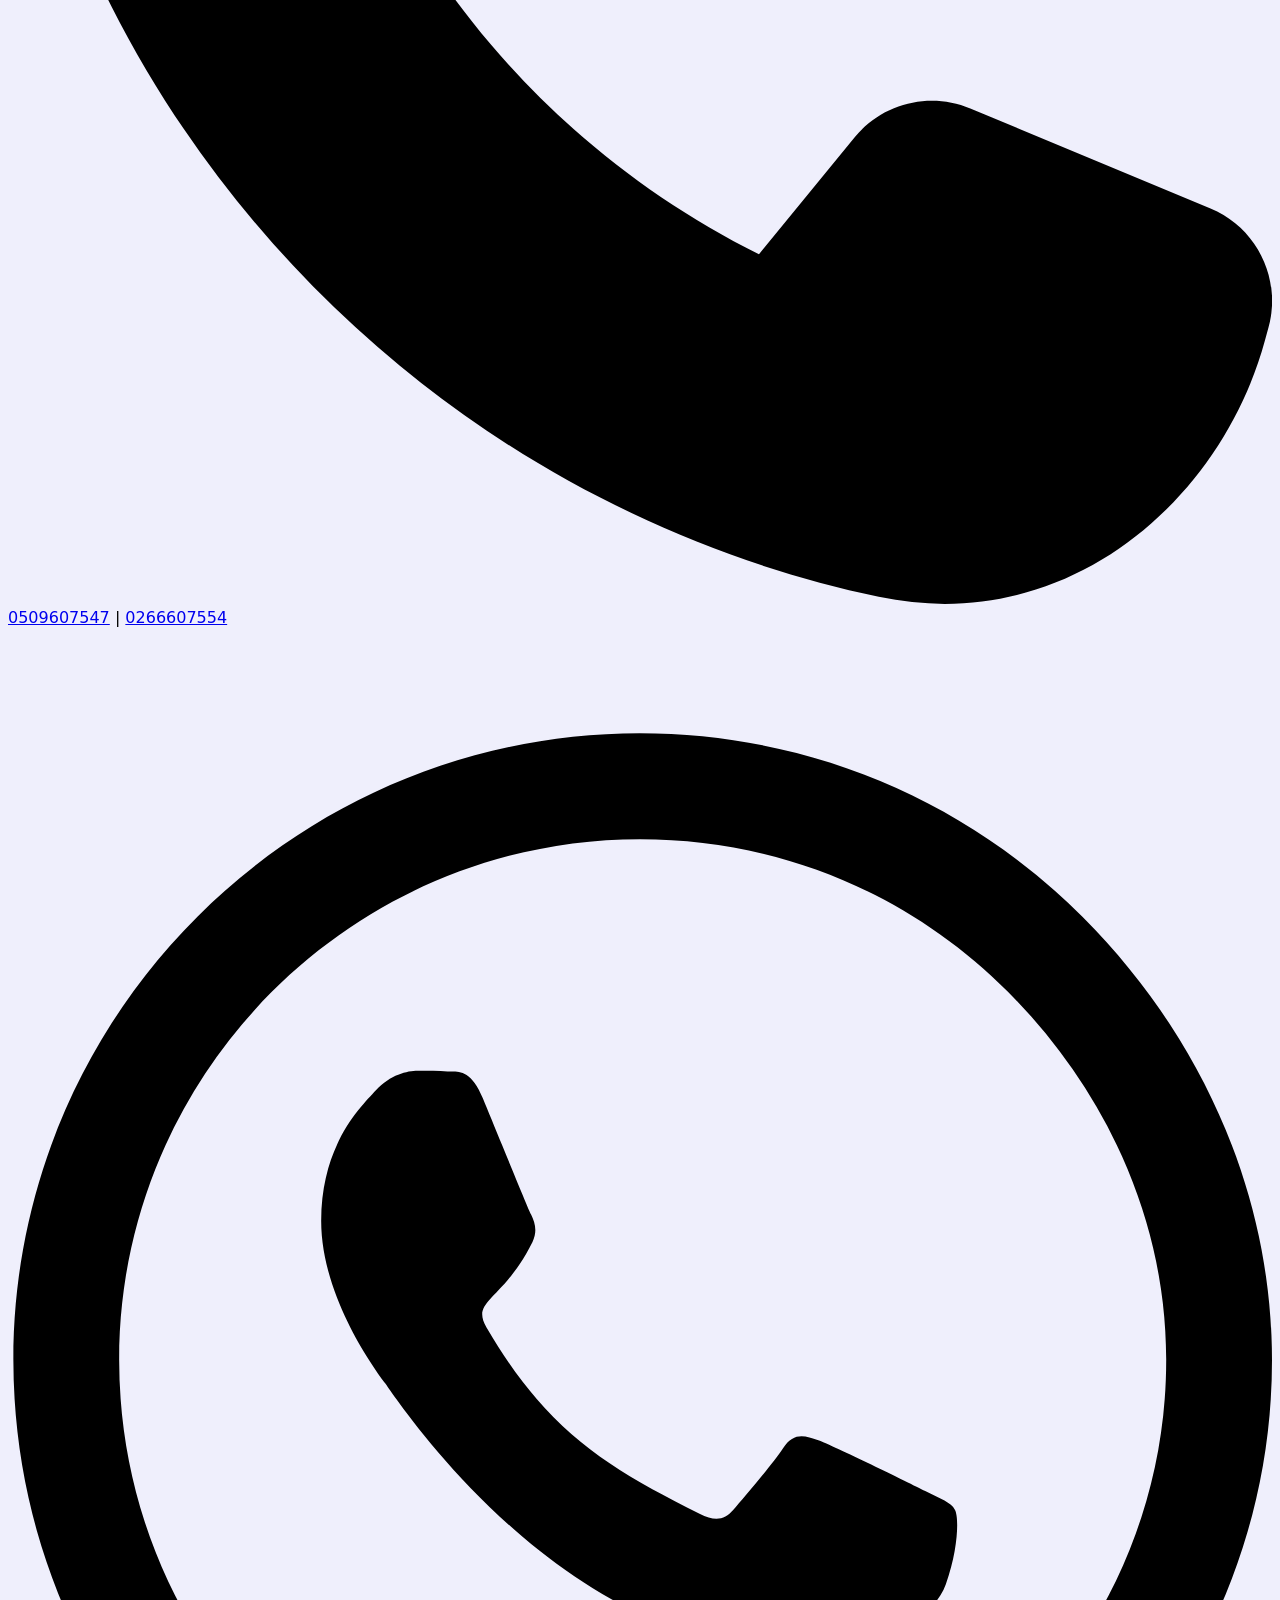
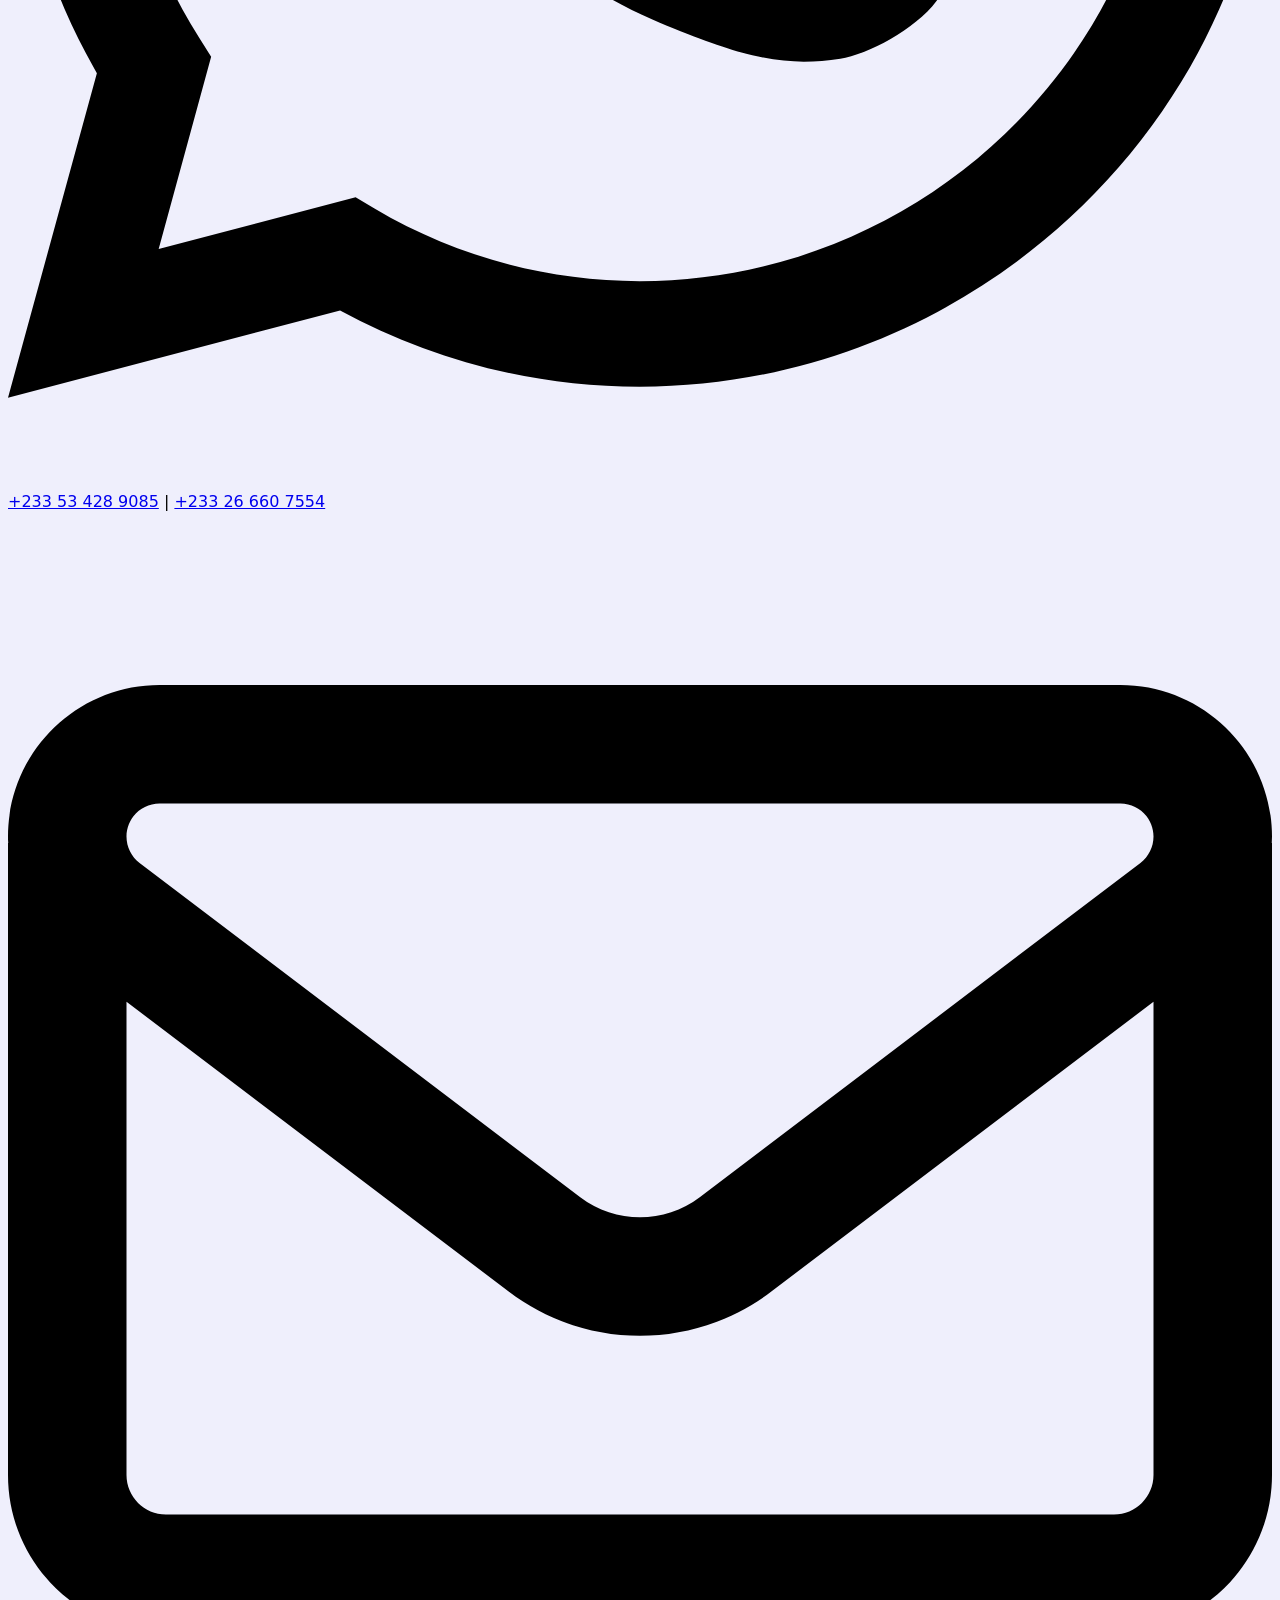
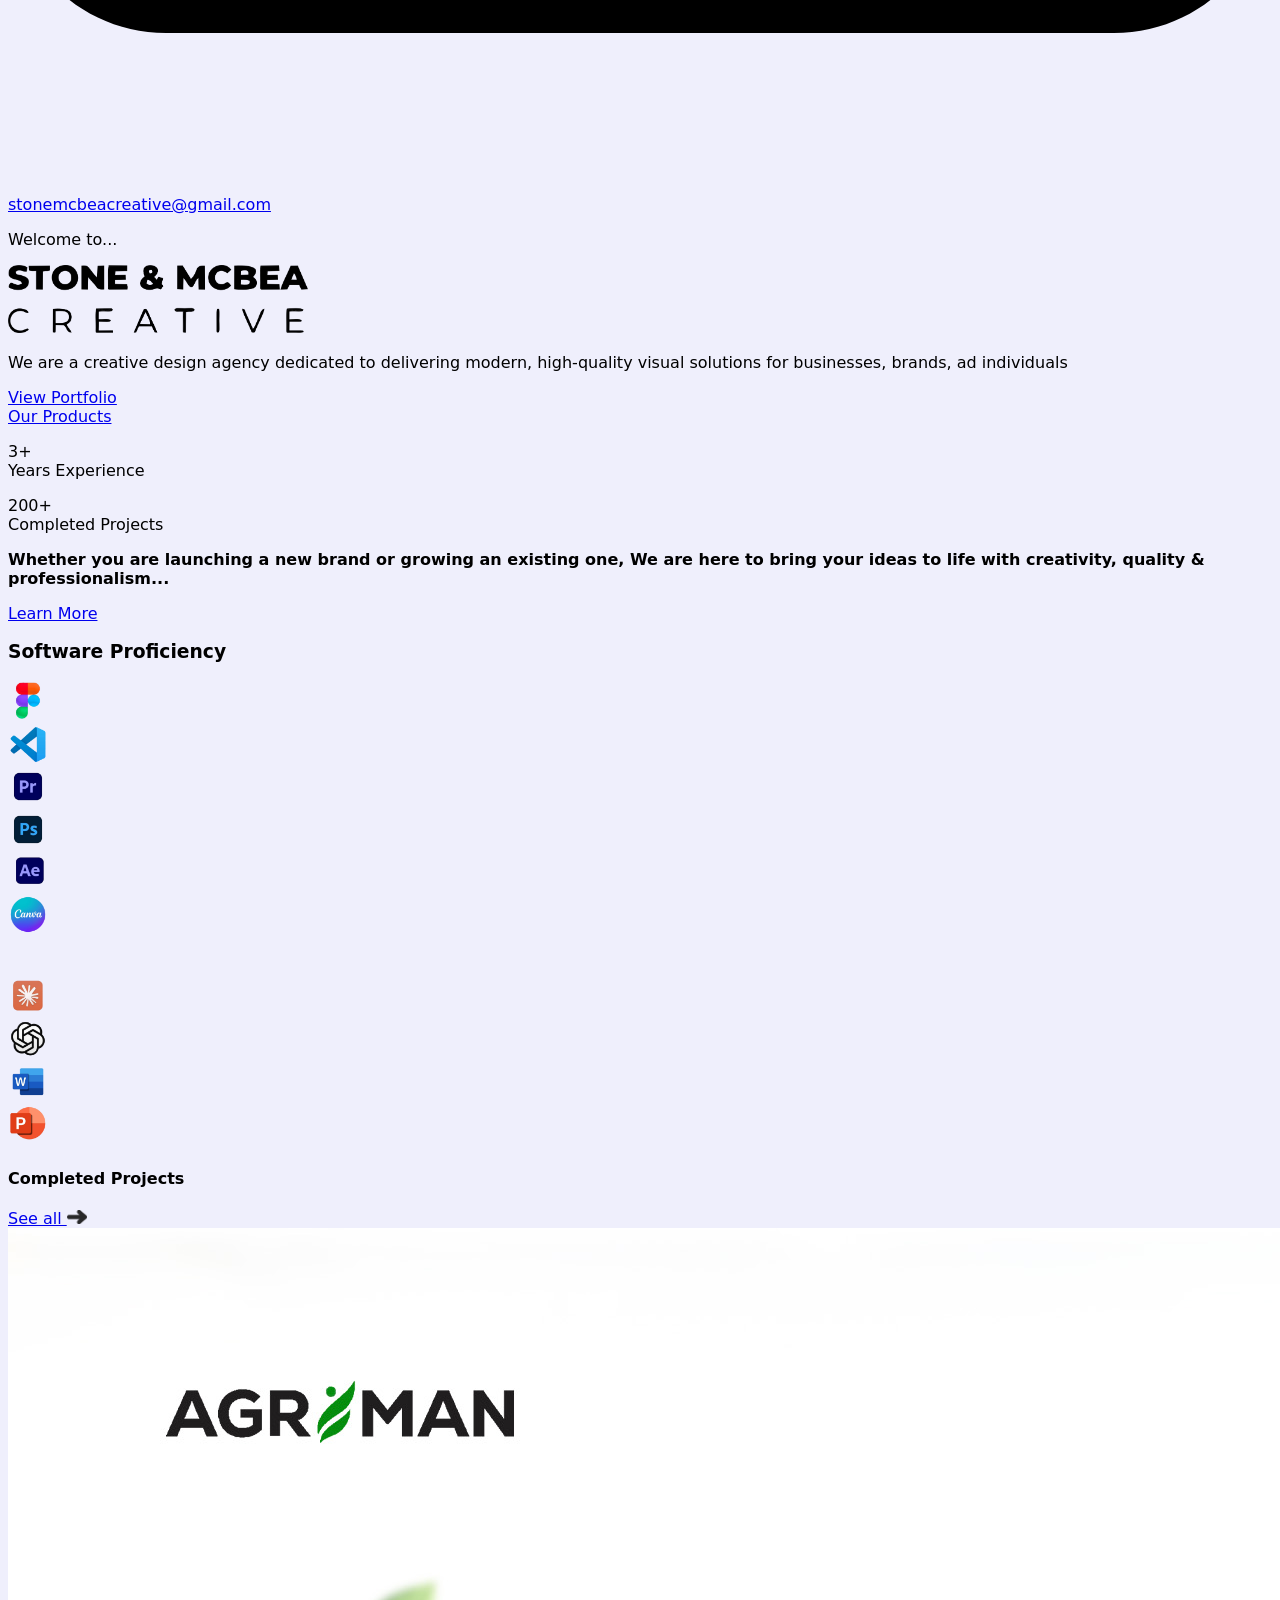
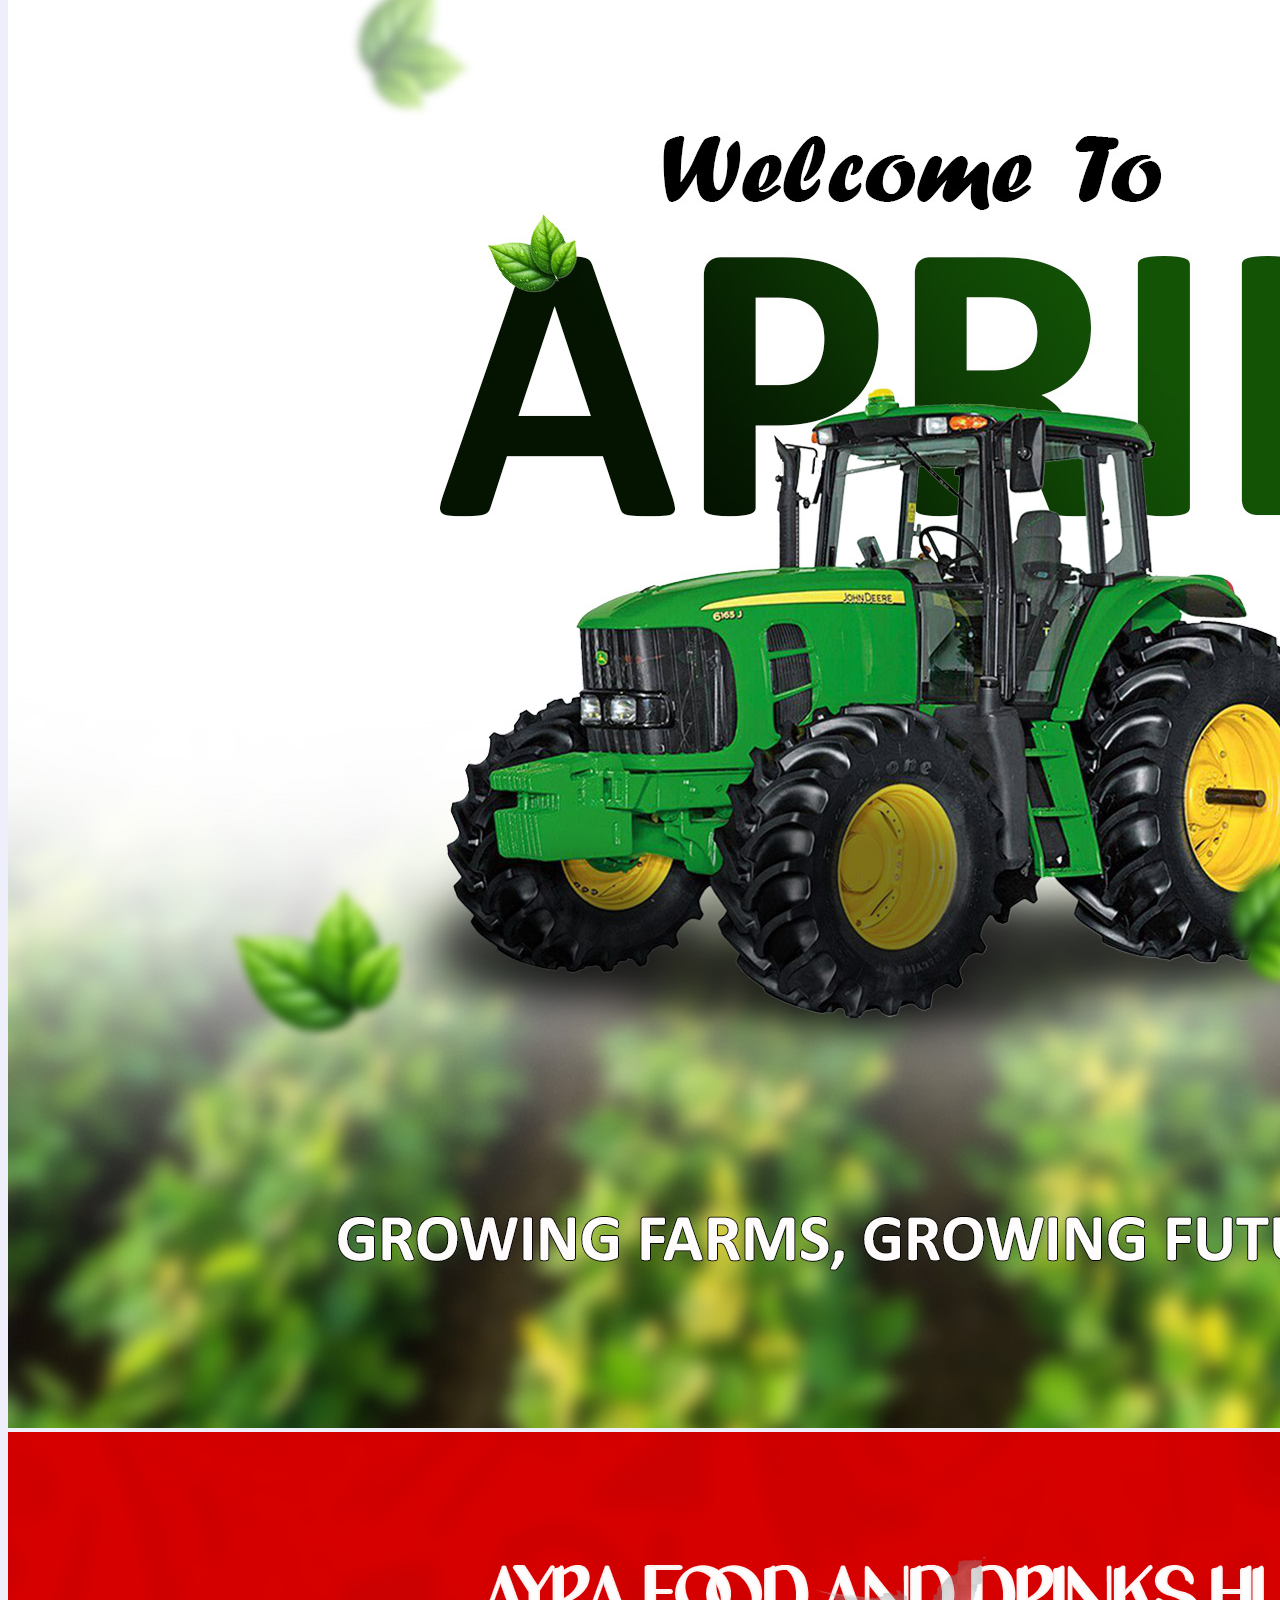
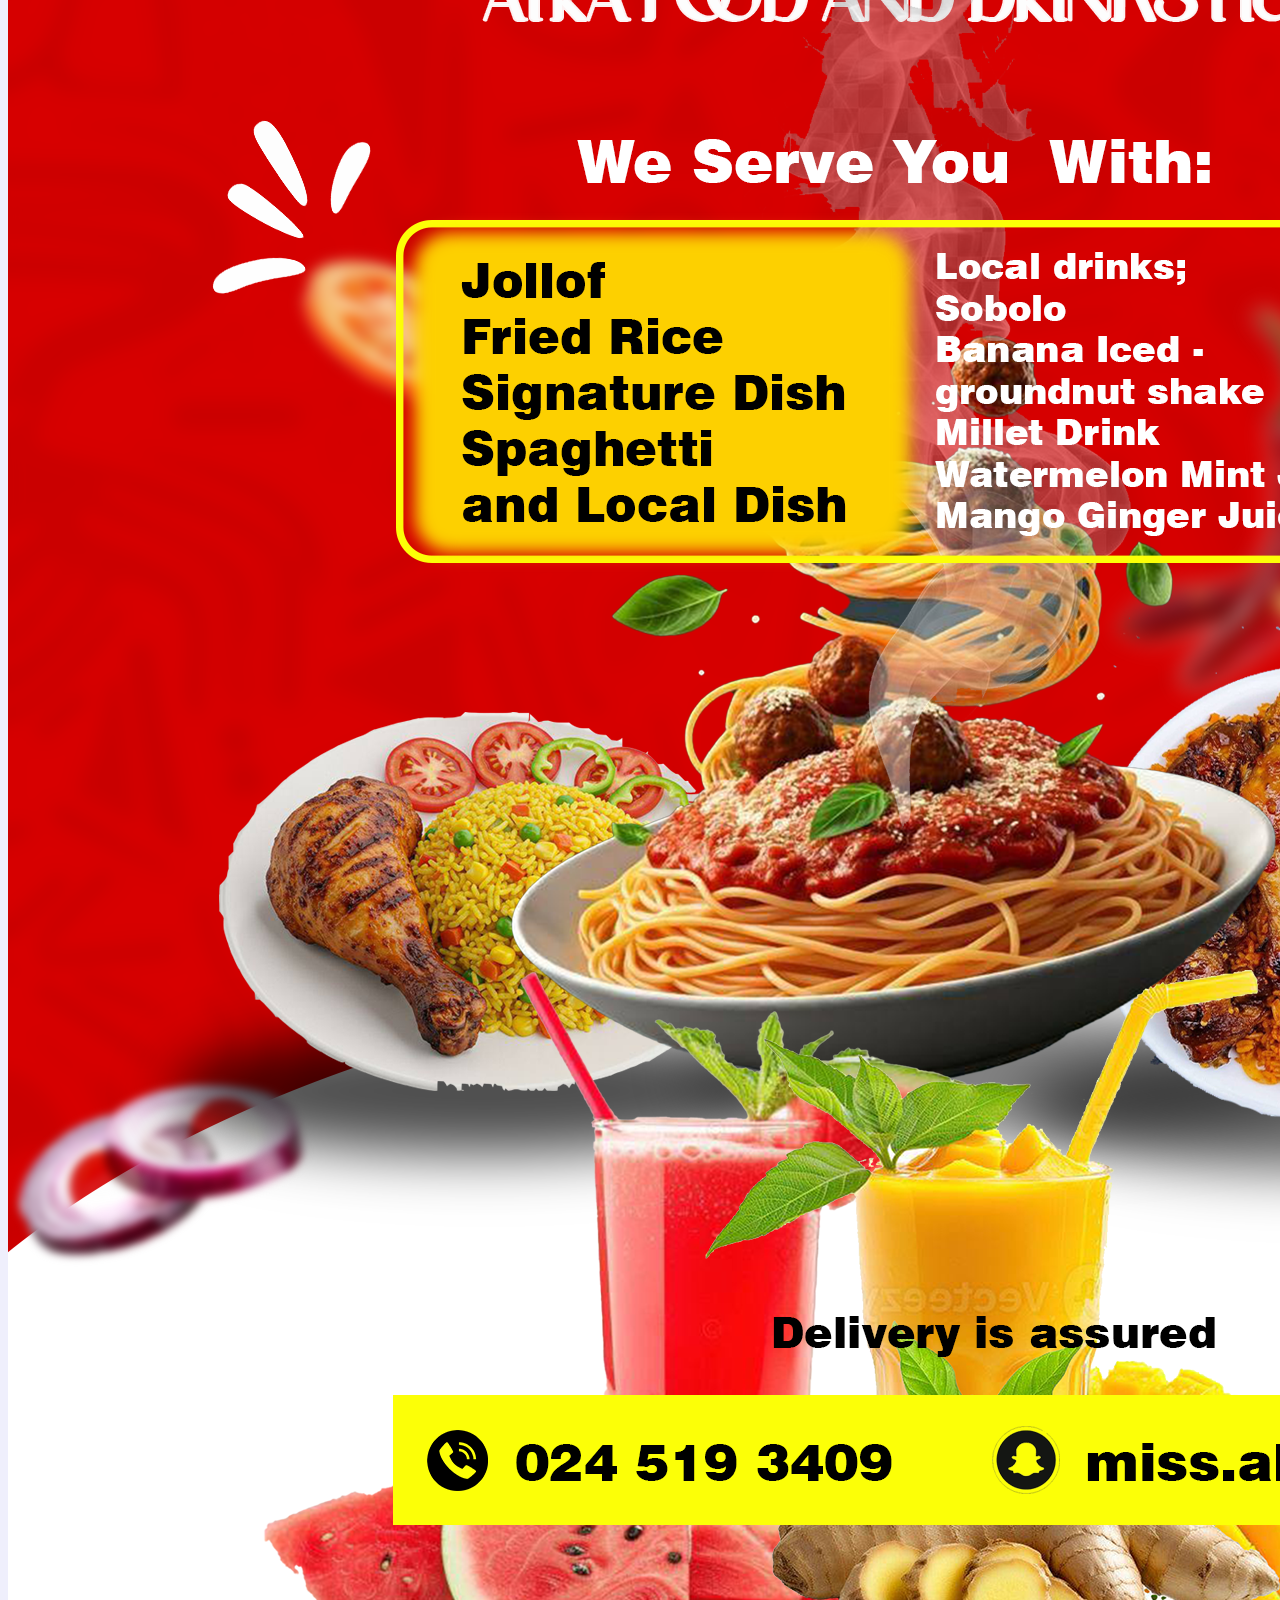
==== commit bb47ea06: "a" ====
--- a/index.html
+++ b/index.html
@@ -44,6 +44,9 @@
     </header>
 
     <main>
+        <video autoplay src="media/video_2026-09-28_09-35-43.mp4" muted ></video>
+        <div class="loading"></div>
+        
         <div class="mobilePage">
             <div class="c-service">
                 <div class="button" onclick="openContact()">
@@ -323,19 +326,19 @@
 
             <div class="connect">
                 <div class="head">
-                    <h4>Let's Connect</h4>
+                    <h4>Let's Connect...</h4>
                     <h1>Find us on social media</h1>
                     <p>Follow us for any updates and projects</p>
                 </div>
 
                 <div class="links">
-                    <a href="">
+                    <a href="https://www.facebook.com/profile.php?id=61594857361689&mibextid=wwXIfr">
                         <img src="svgs/brands/facebook.svg" alt="">Facebook
                     </a><br>
                     <a href="">
                         <img src="svgs/brands/instagram.svg" alt="">Instagram
                     </a><br>
-                    <a href="">
+                    <a href="https://www.tiktok.com/@stonemcbeacreativ?_r=1&_t=ZS-9A7QucEQ7uu">
                         <img src="svgs/brands/tiktok.svg" alt="">Tiktok
                     </a>
                 </div>
--- a/style.css
+++ b/style.css
@@ -50,6 +50,44 @@
     border: 0;
 }
 
+@keyframes appear {
+    from{
+        opacity: 0%;
+        transform: translateY(10em);
+    }
+
+    to{
+        opacity: 100%;
+        transform: translateY(0em);
+    }
+}
+
+@keyframes disappear {
+    100%{
+        opacity: 100%;
+    }
+    10%{
+        opacity: 10%;
+    }
+    0%{
+        opacity: 0%;
+    }
+}
+
+video{
+    width: 100%;
+    z-index: 2222222;
+    position: fixed;
+}
+
+.loading{
+    width: 100%;
+    z-index: 333333;
+    height: 50em;
+    position: fixed;
+    animation: disappear 6s ease-in-out 0.6s forwards;
+}
+
 .mainPage{
     text-align: center;
     background-image: linear-gradient(to bottom, rgba(7, 7, 7, 0.3), rgb(0, 0, 0)),
@@ -63,6 +101,9 @@
 
 .mainPage .head{
     margin-top: 50px;
+    opacity: 0%;
+    transform: translateY(10em);
+    animation: appear 1s ease-in-out 0.5s forwards paused;
 }
 
 .mainPage .head img{
@@ -73,6 +114,9 @@
 .mainPage .mid{
     margin: 70px auto;
     width: 90%;
+    opacity: 0%;
+    transform: translateY(10em);
+    animation: appear 1s ease-in-out 0.7s forwards paused;
 }
 
 .mainPage .midd a{
@@ -88,8 +132,13 @@
 }
 
 .mainPage .midd a:last-child{
-    background: var(--linear);
+    background: rgb(4, 6, 126);
     color: white;
+}
+
+.midd{
+    opacity: 0%;
+    transform: translateY(10em);
 }
 
 .mainPage .bottom{
@@ -97,6 +146,9 @@
     width: 90%;
     justify-content: space-between;
     margin: 50px auto 0 auto;
+    animation: appear 1s ease-in-out 0.11s forwards paused;
+    opacity: 0%;
+    transform: translateY(10em);
 }
 
 .sm-about{
@@ -118,7 +170,7 @@
 }
 
 .sm-about .td a{
-    background: var(--linear);
+    background: rgb(4, 6, 126);
     color: white;
     padding:20px;
     text-decoration: none;
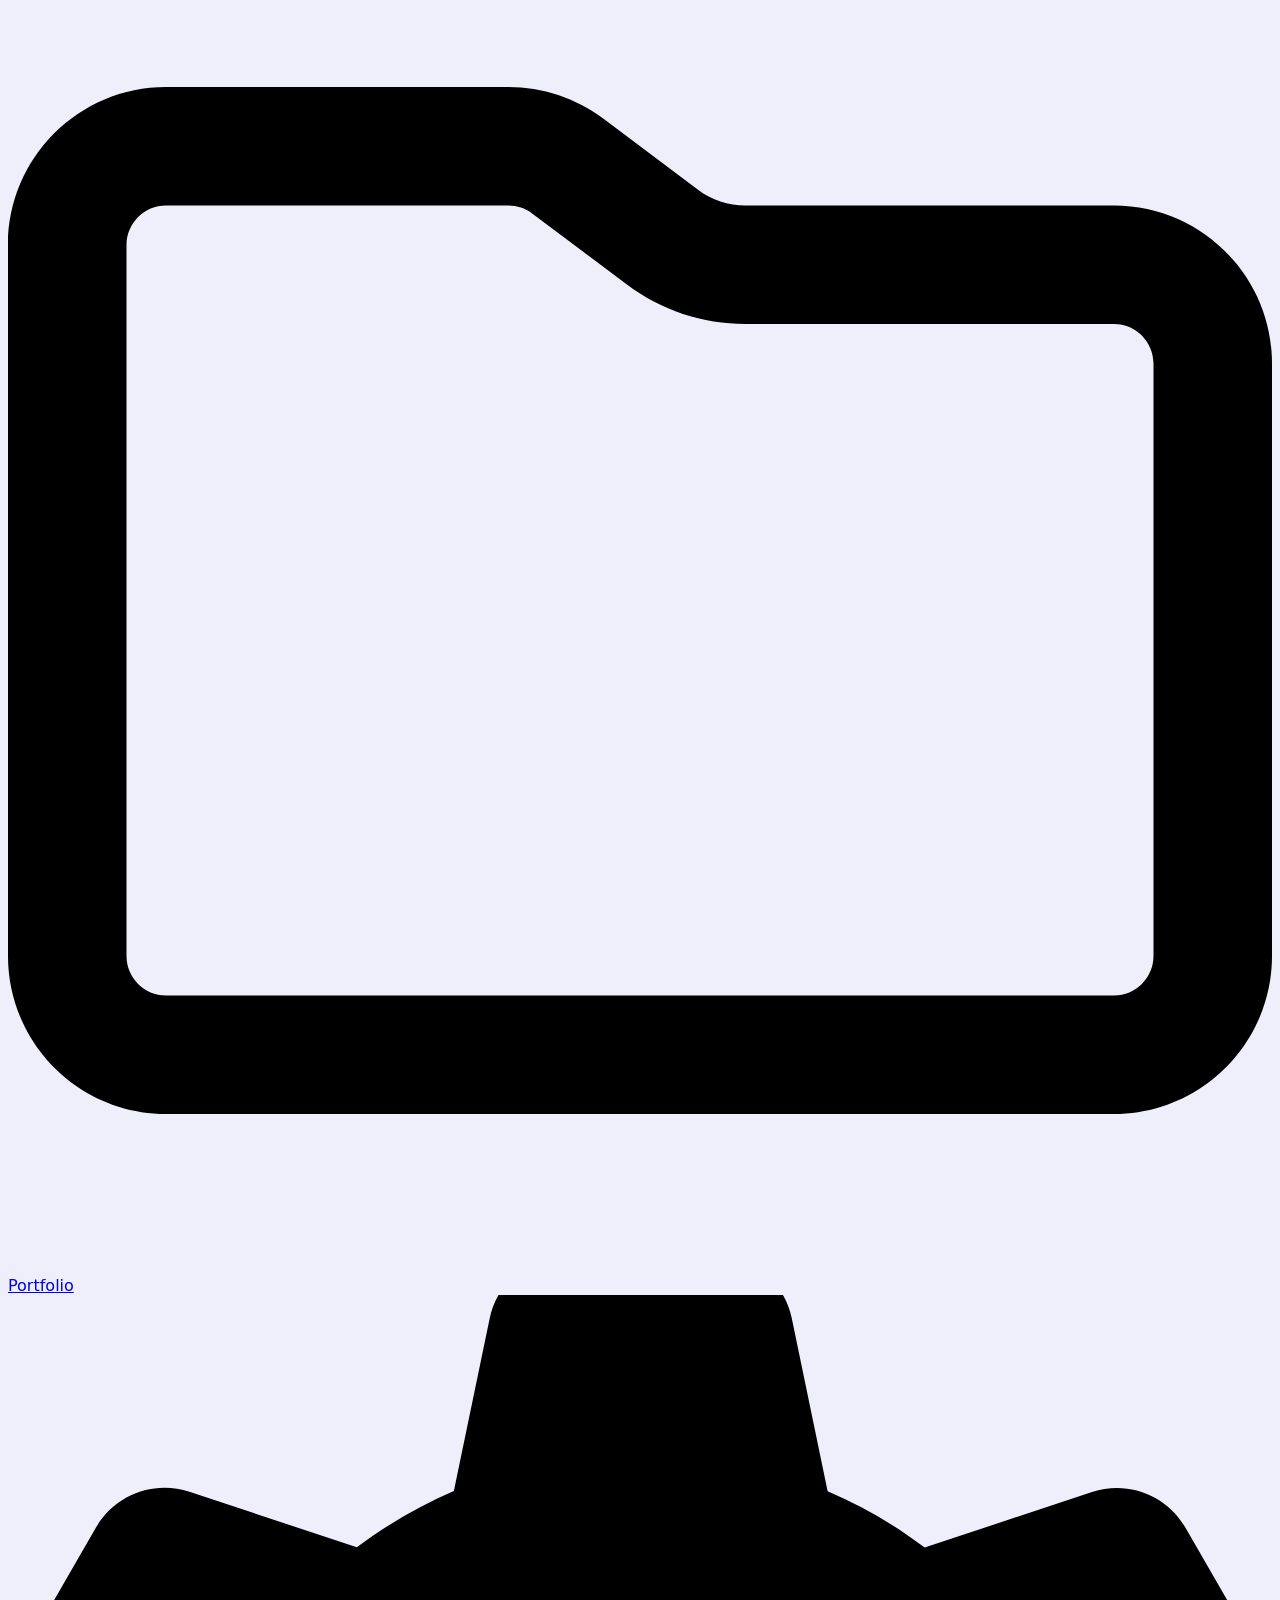
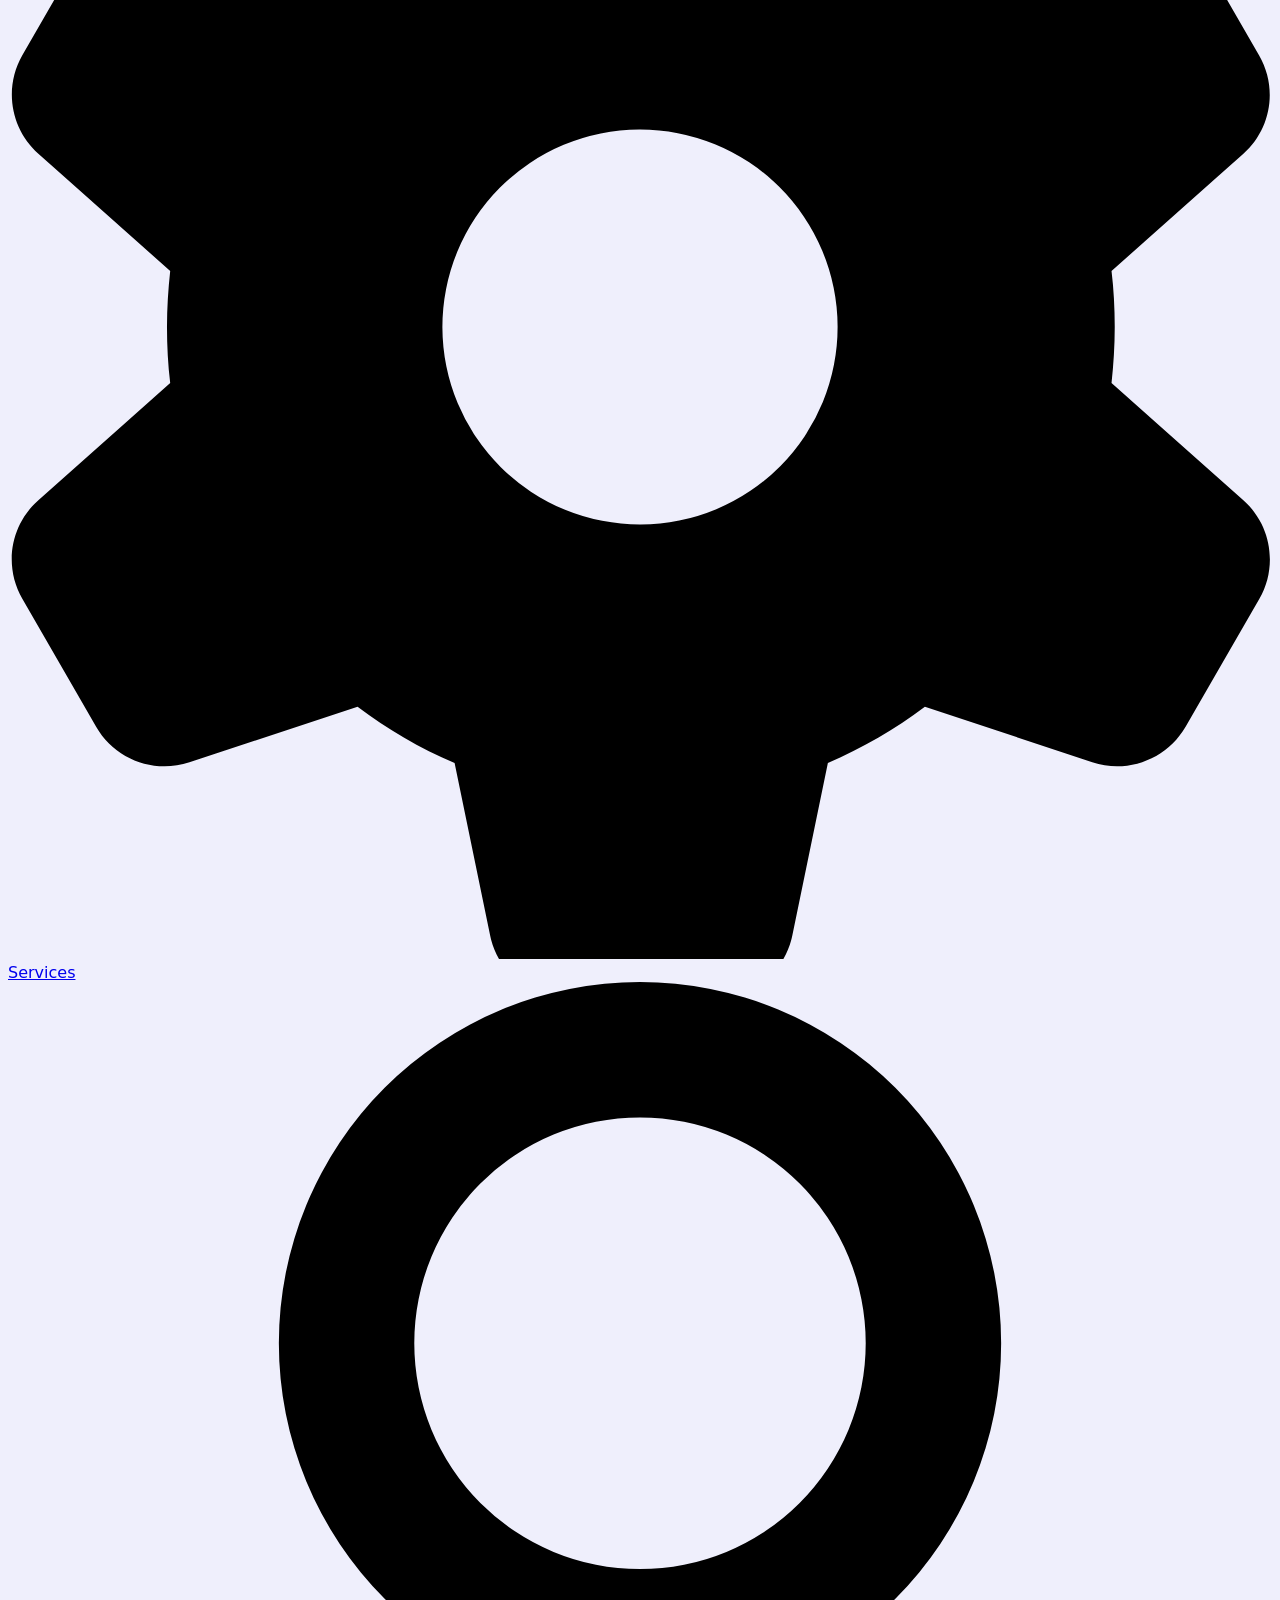
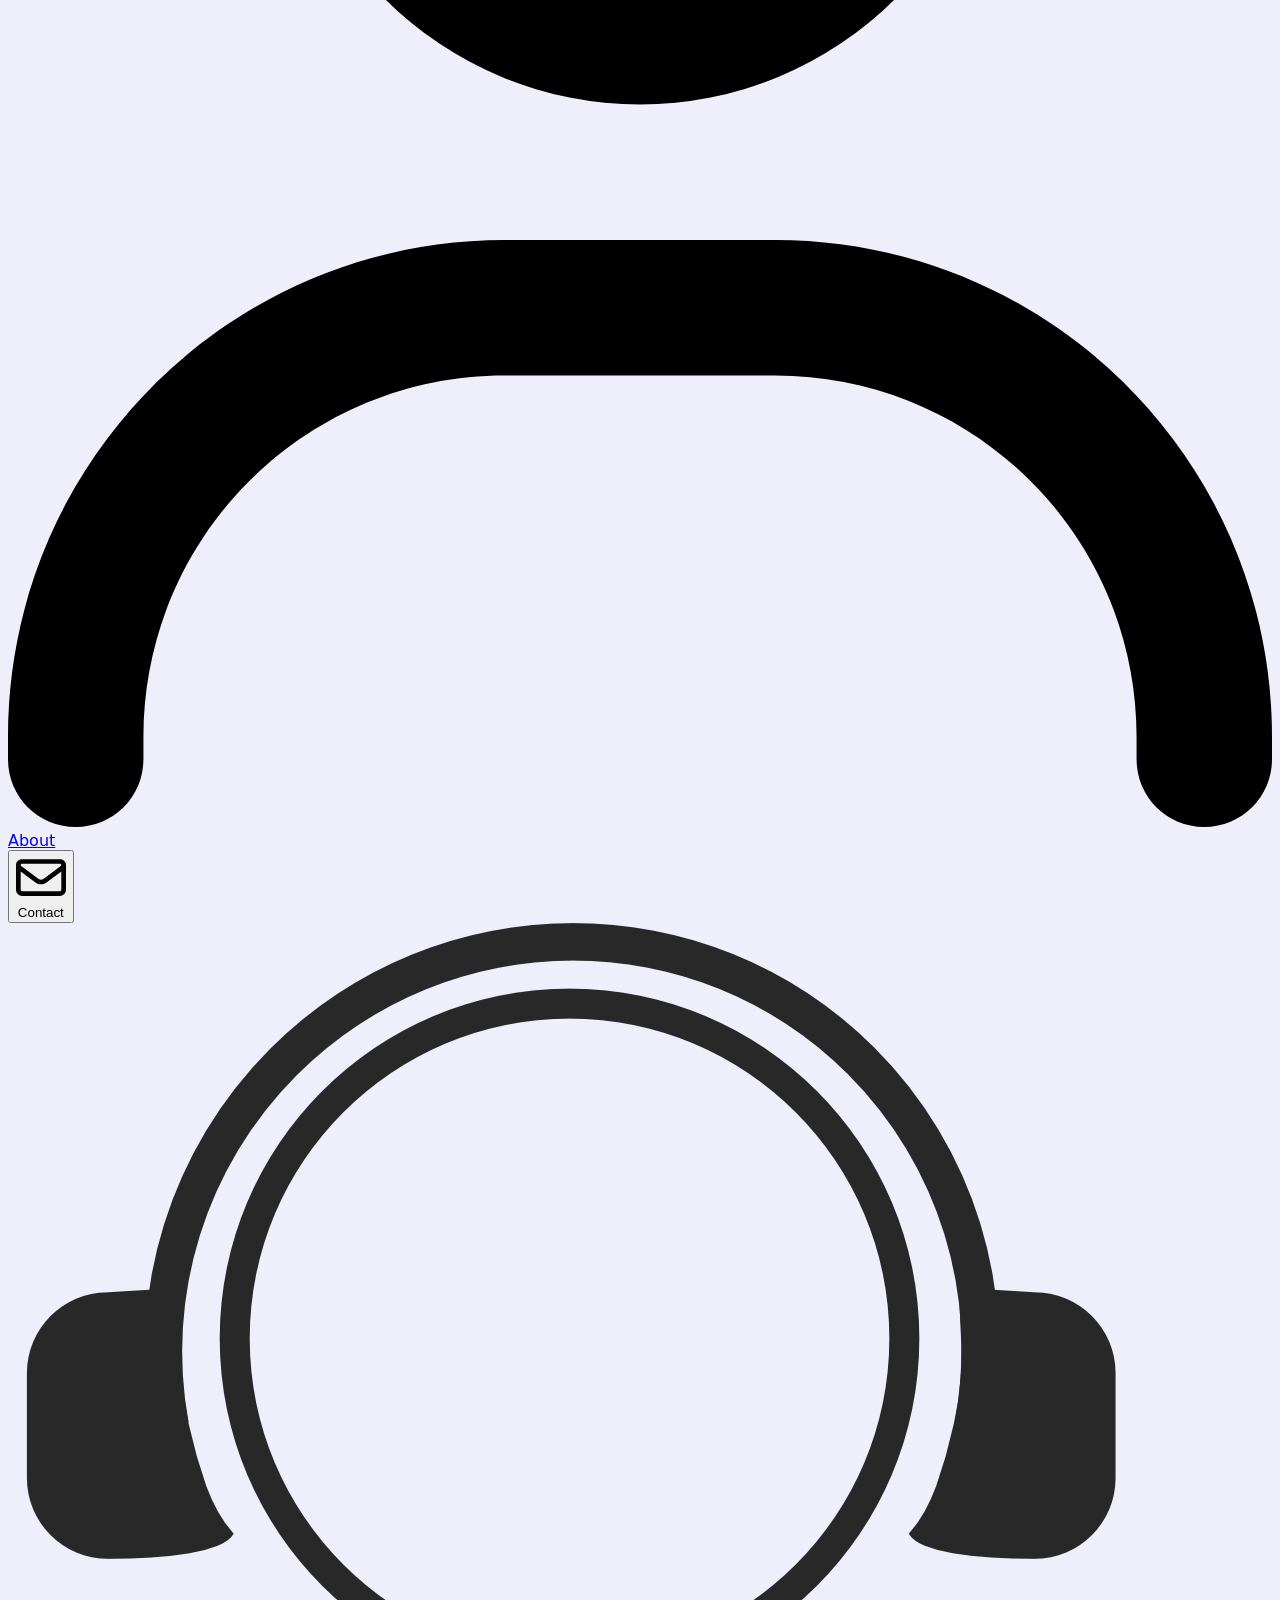
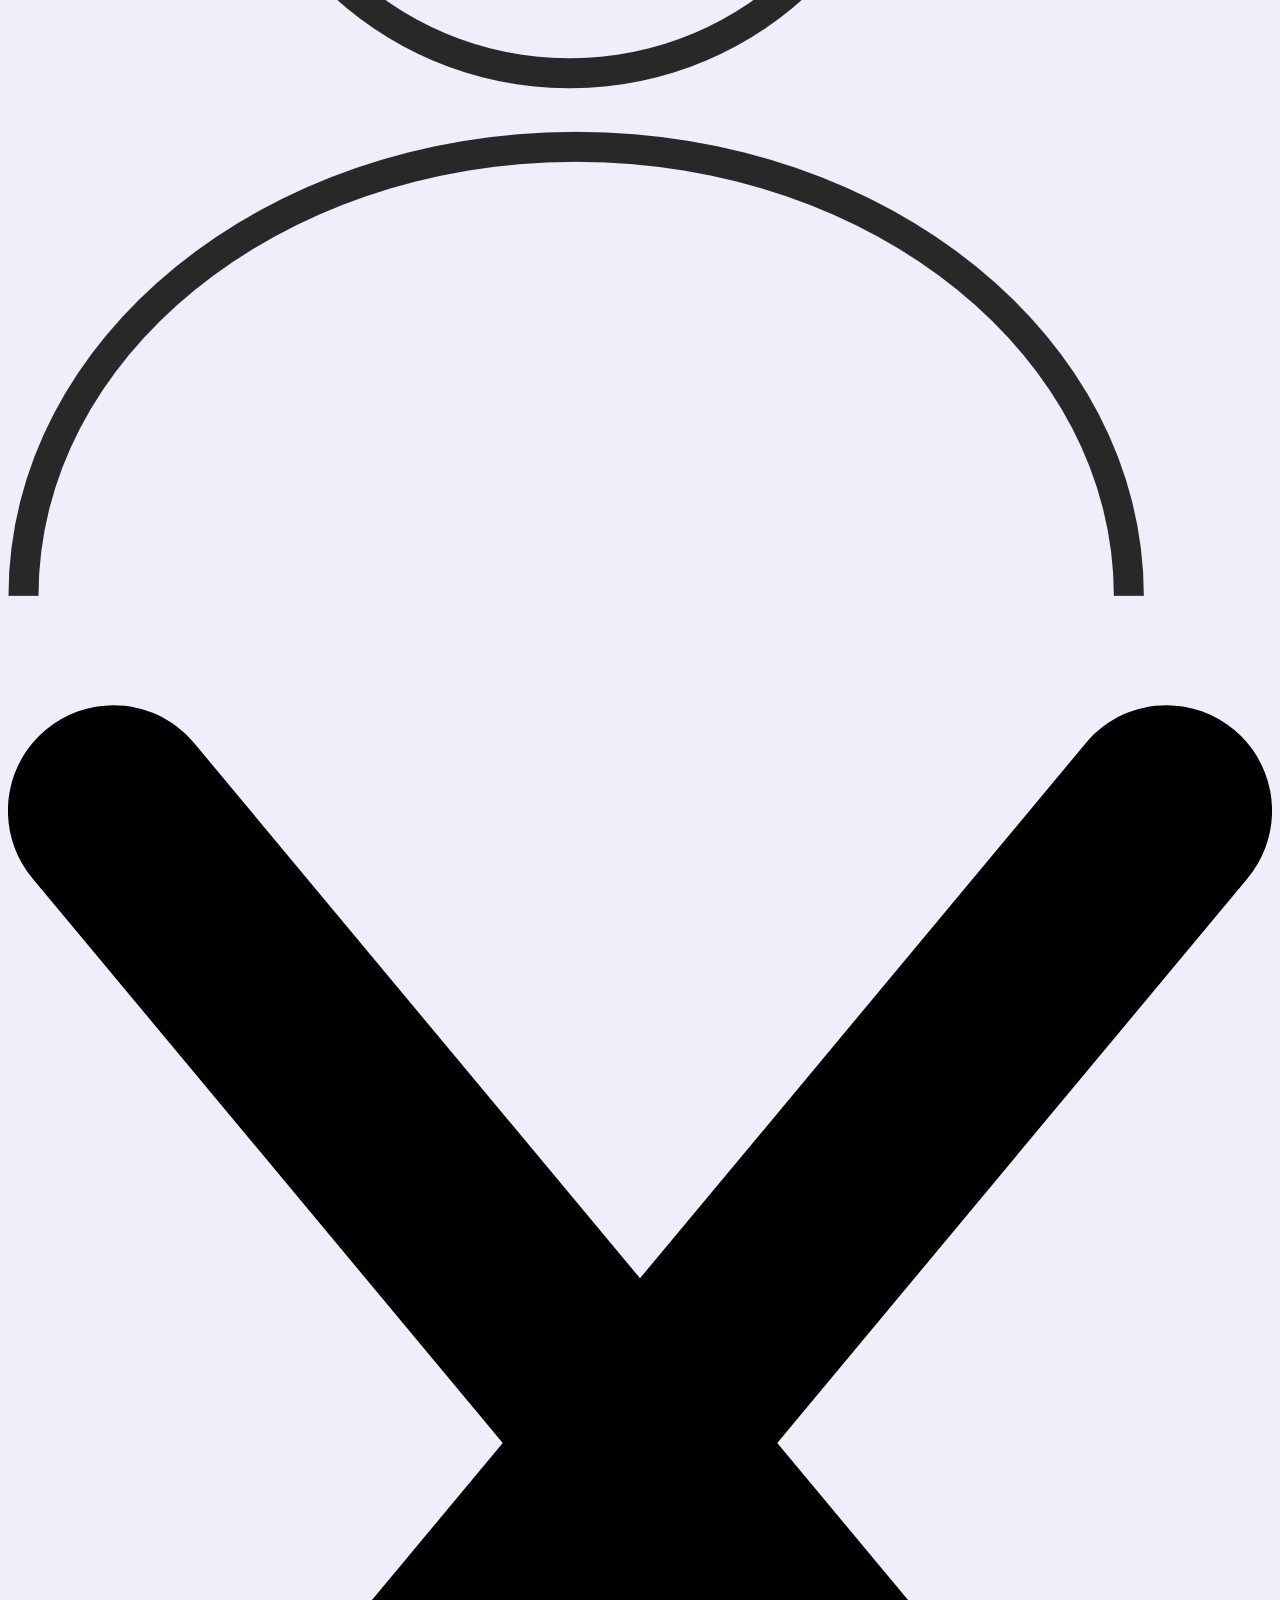
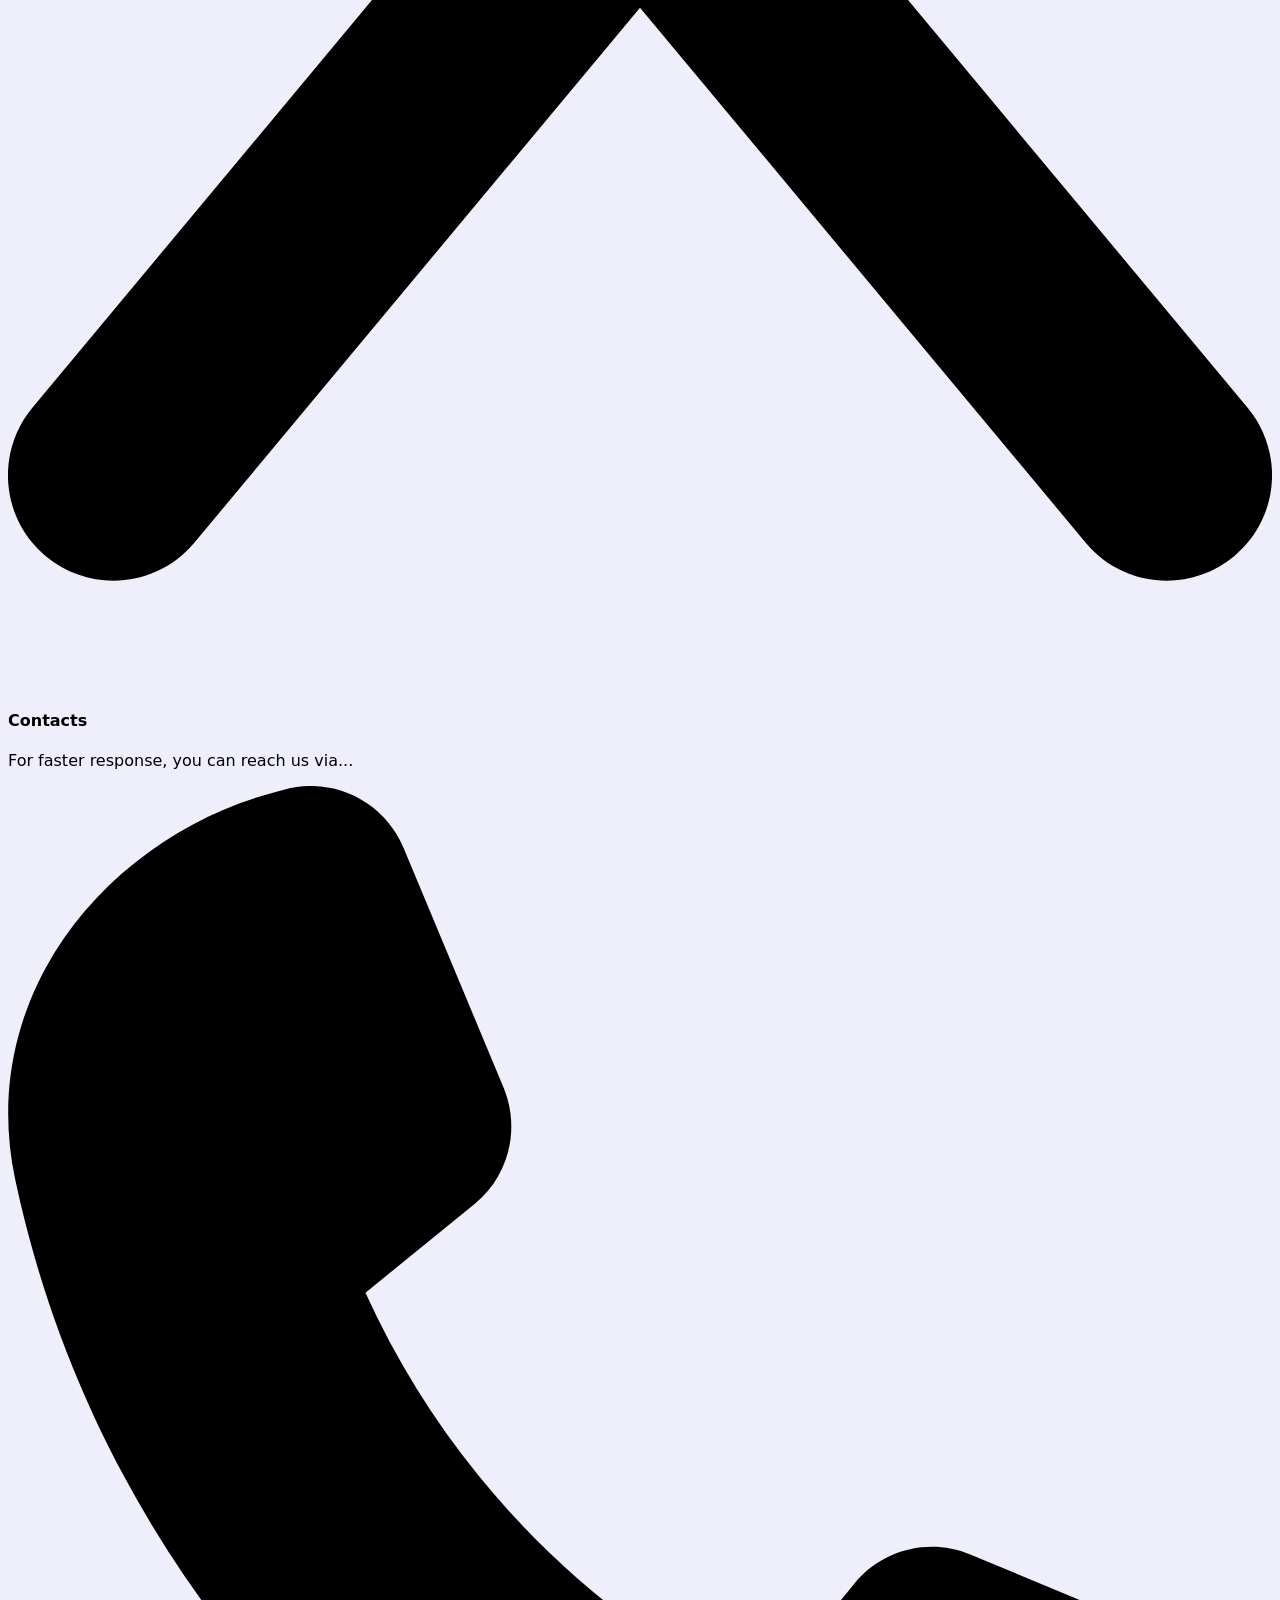
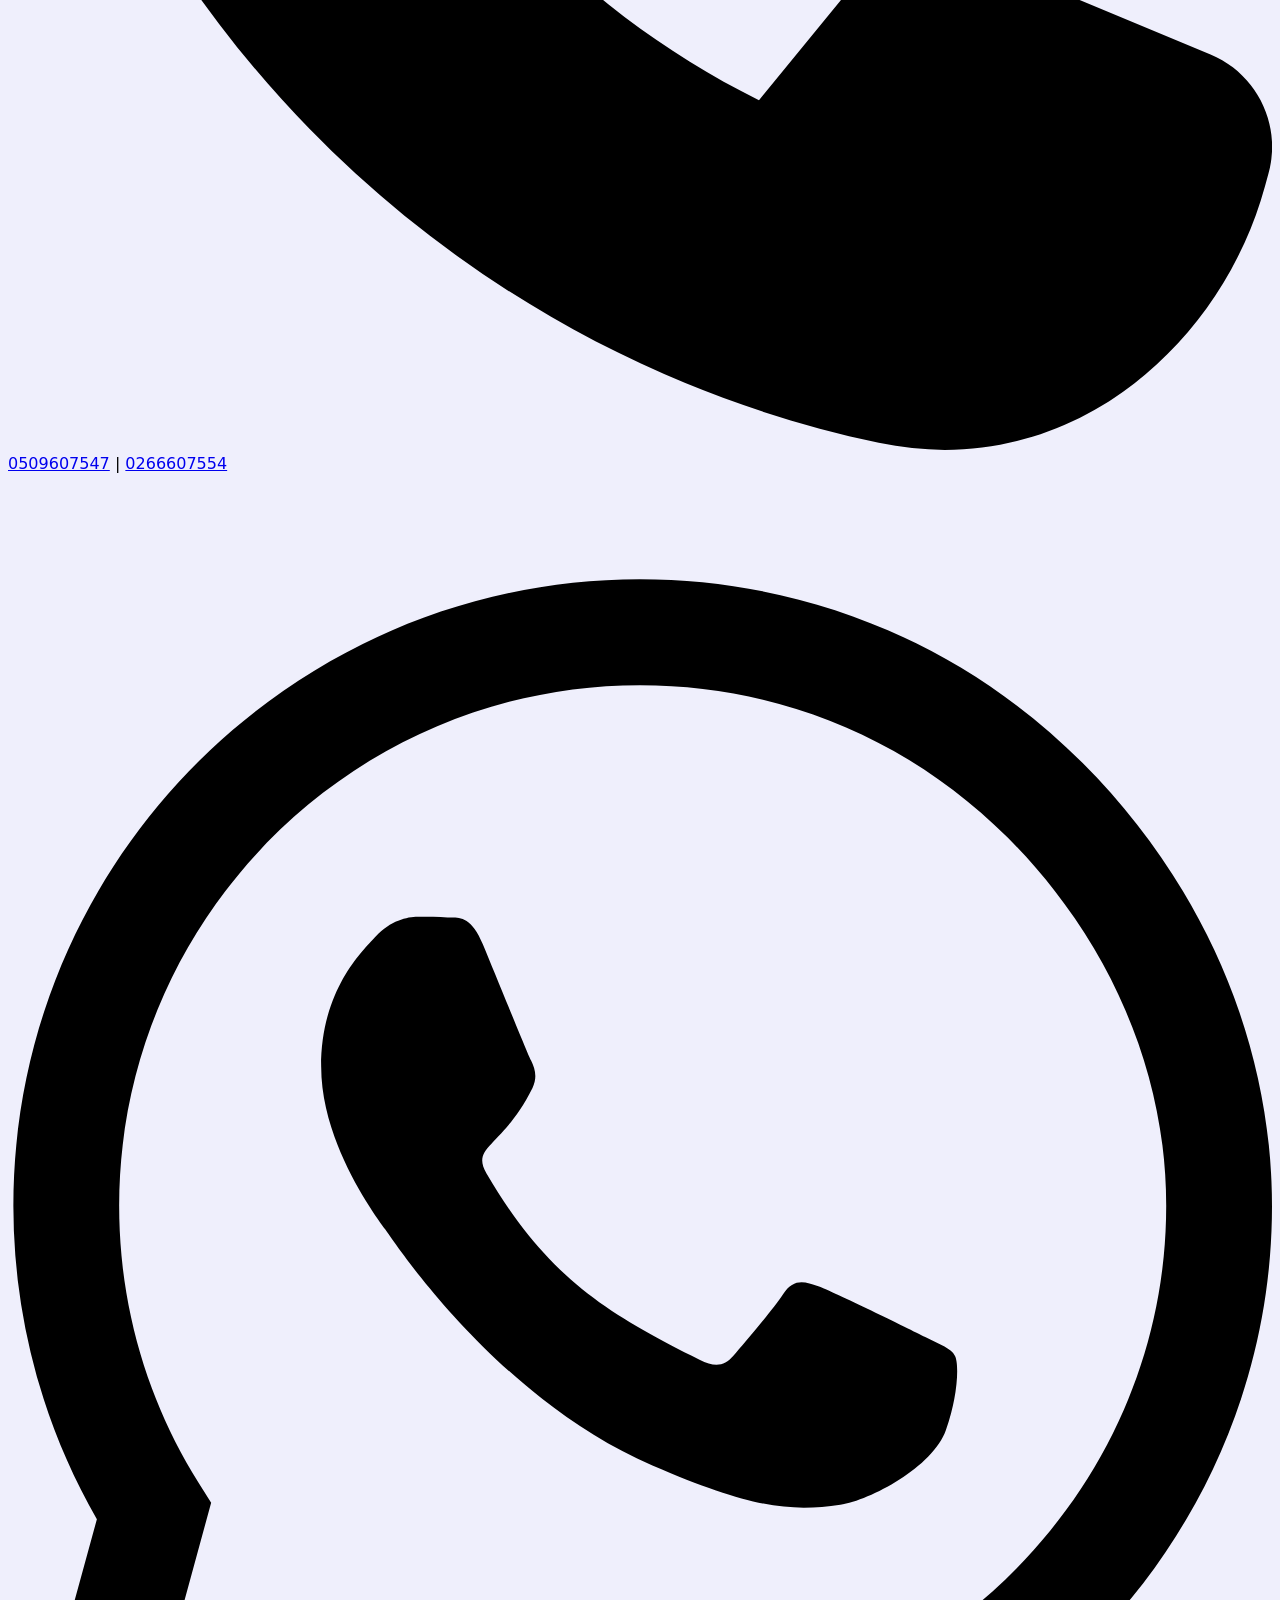
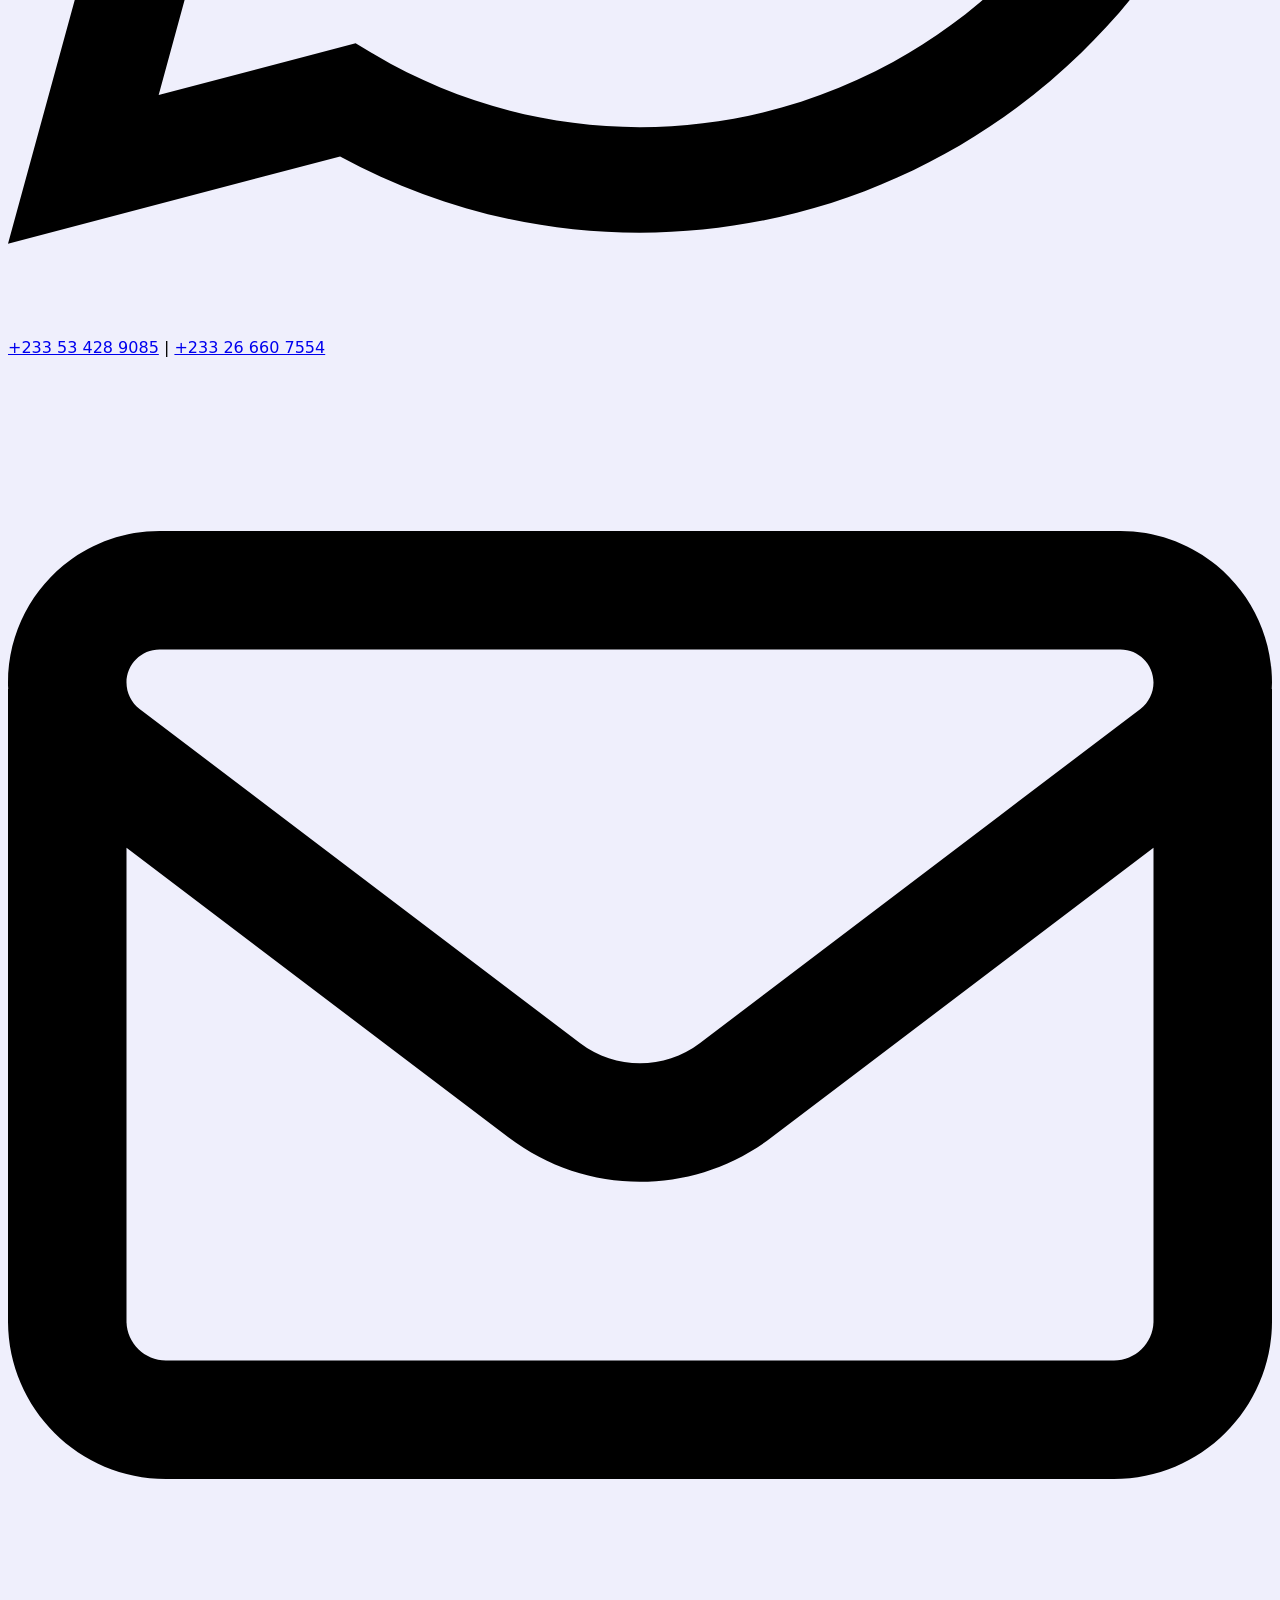
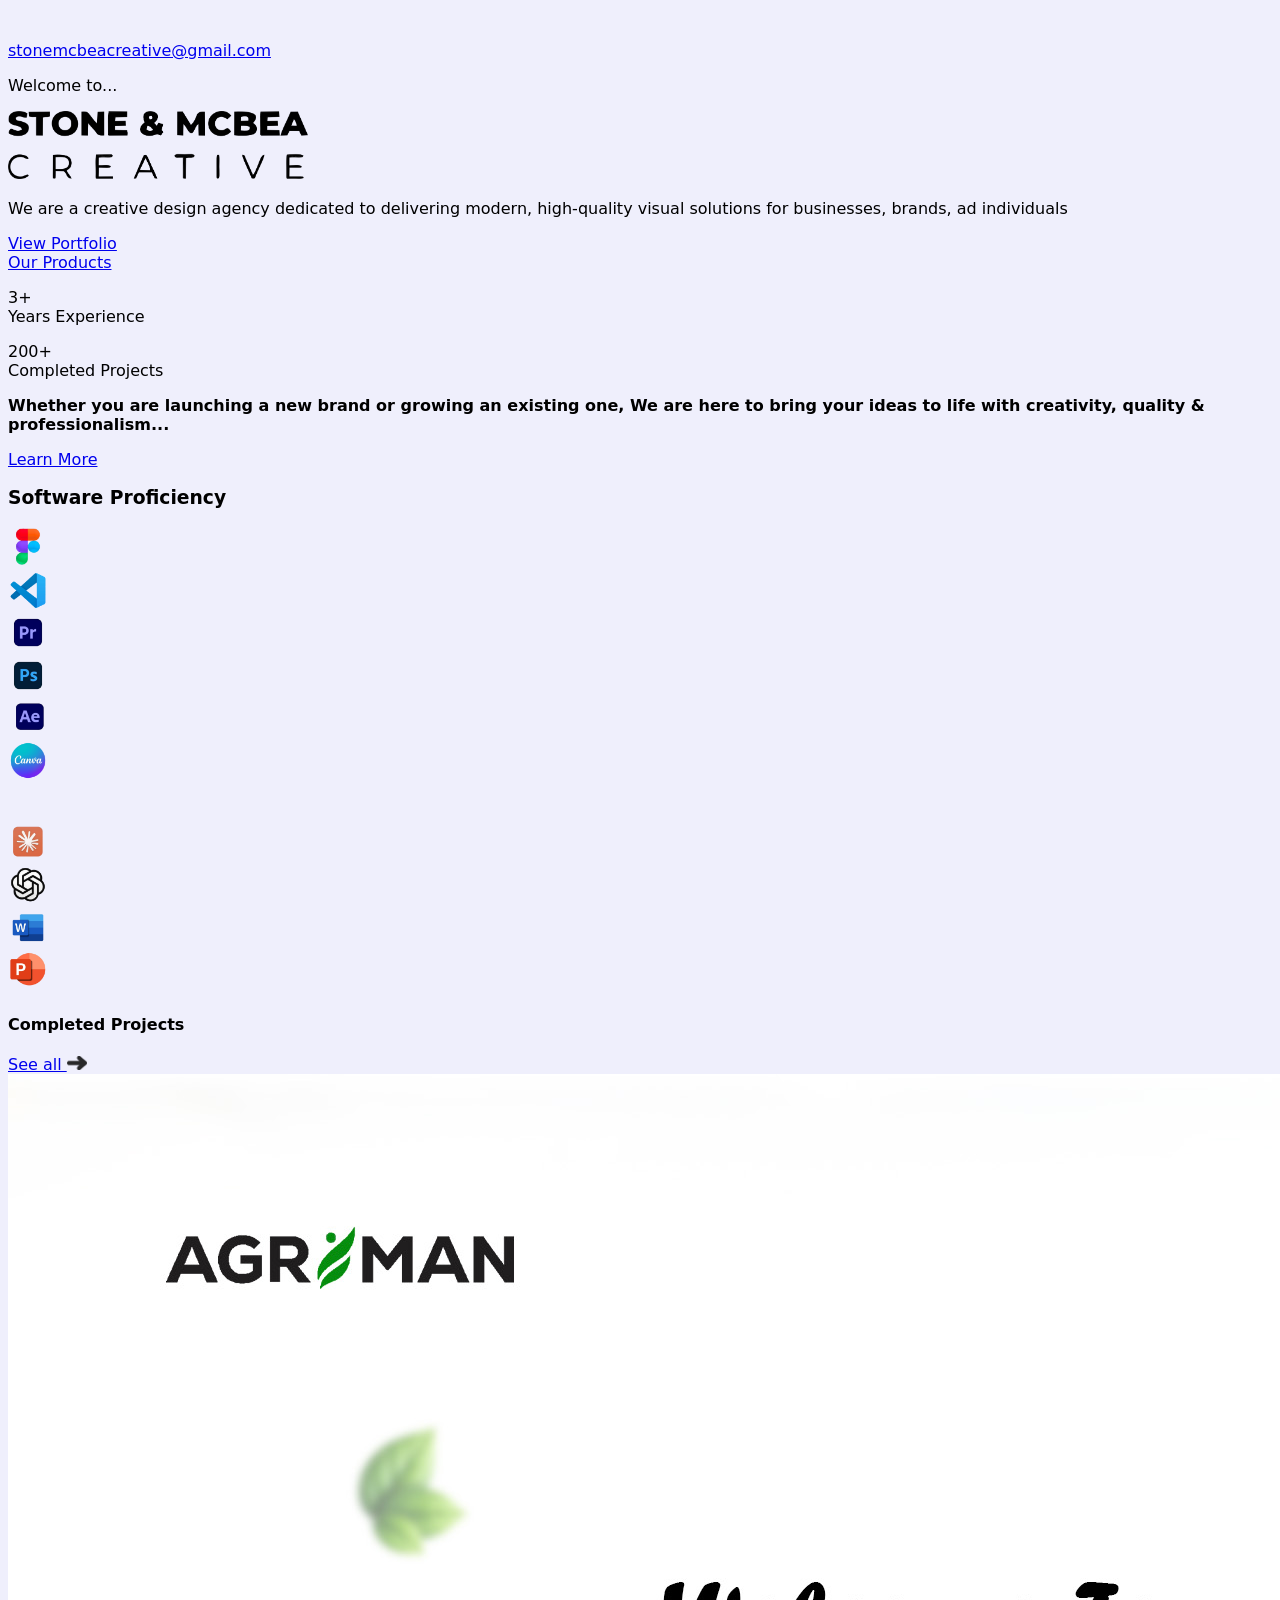
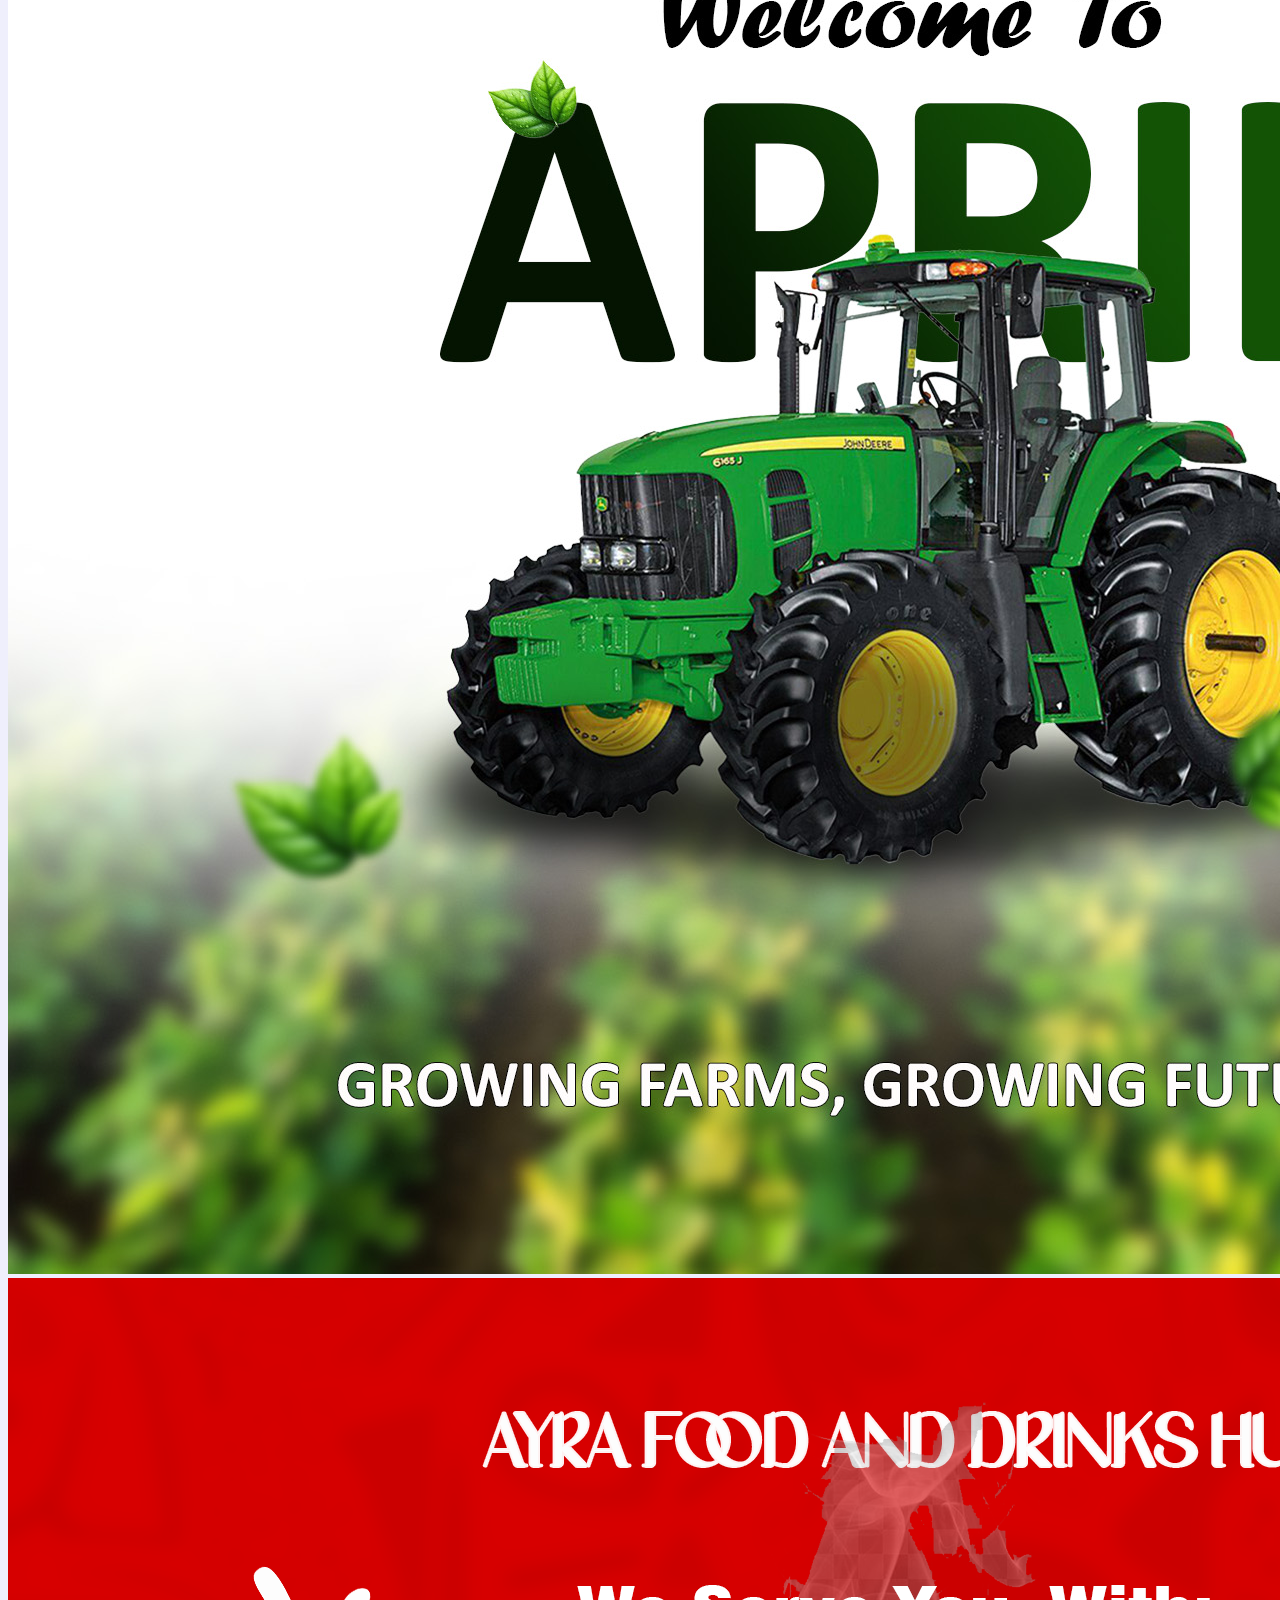
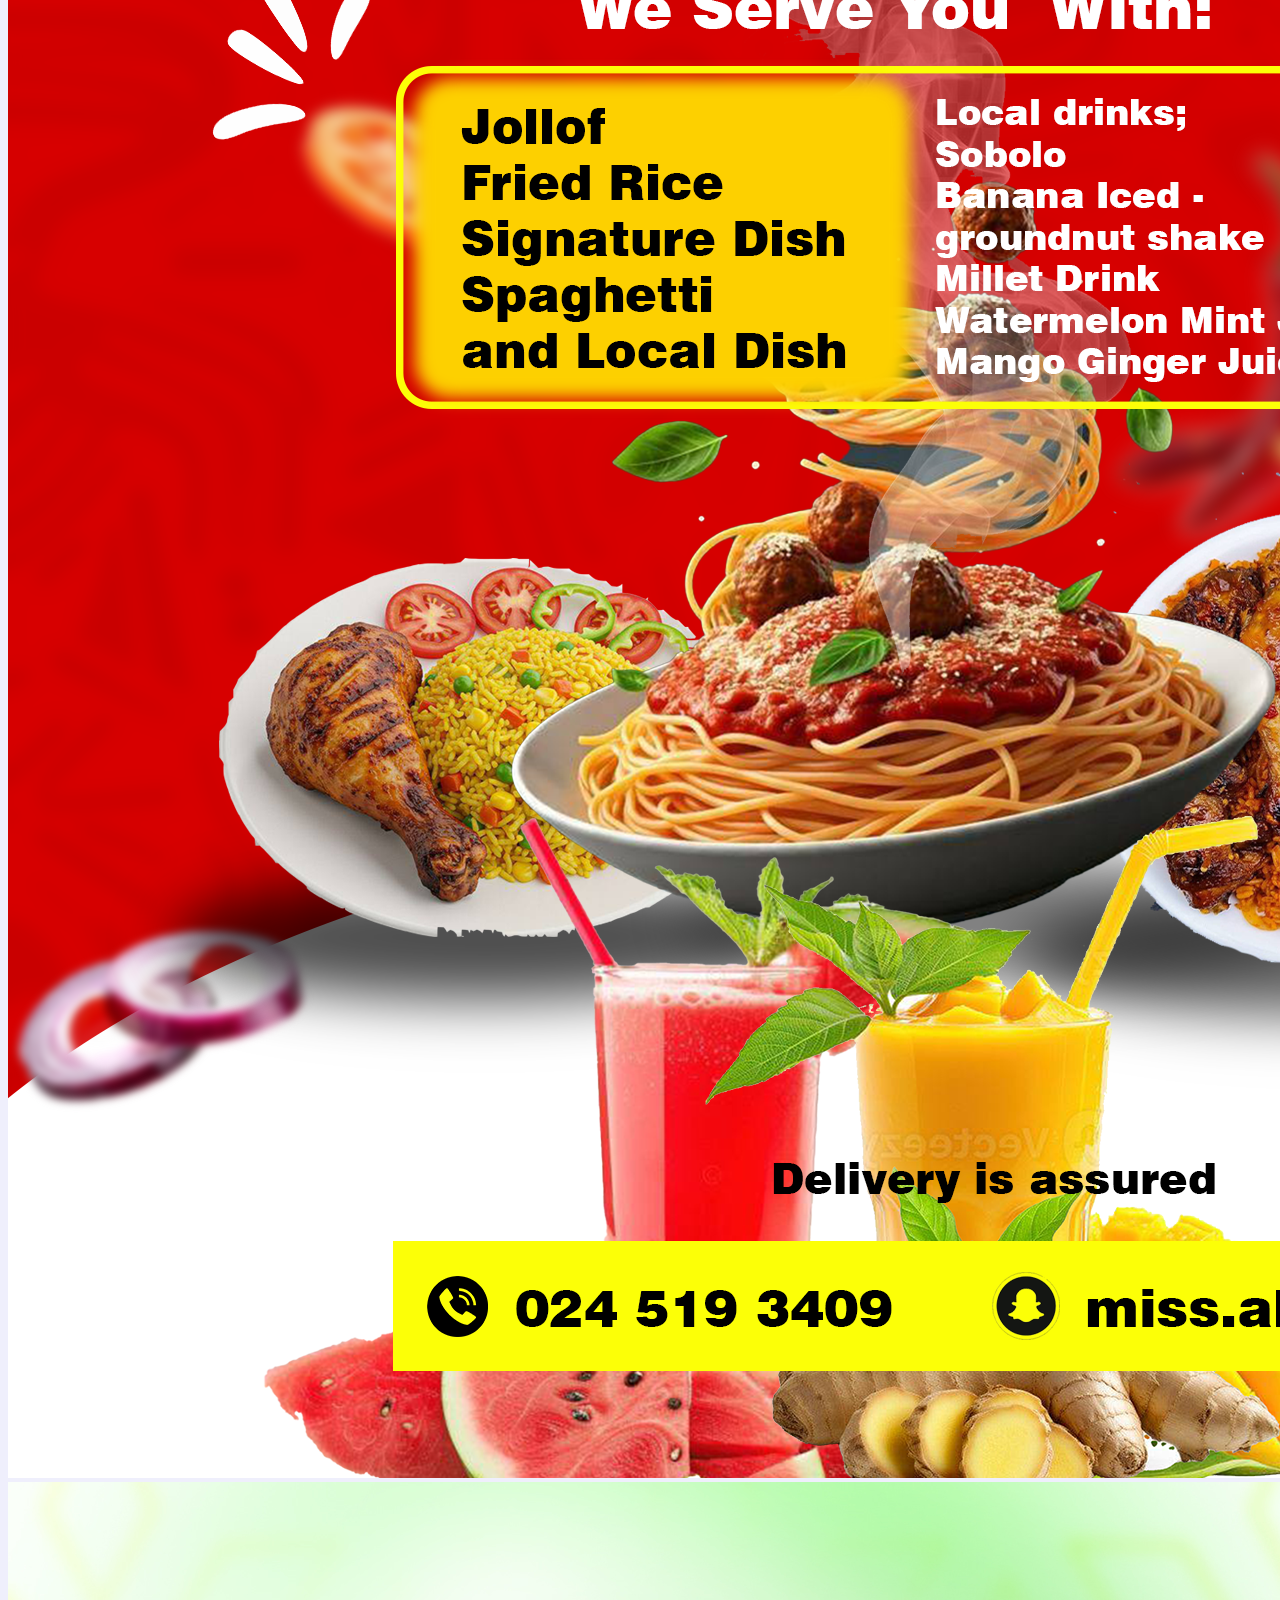
==== commit a2d73563: "add" ====
--- a/index.html
+++ b/index.html
@@ -44,14 +44,11 @@
     </header>
 
     <main>
-        <video autoplay src="media/video_2026-09-28_09-35-43.mp4" muted ></video>
-        <div class="loading"></div>
-        
         <div class="mobilePage">
             <div class="c-service">
                 <div class="button" onclick="openContact()">
                     <img id="c-icon" src="icons/customer service.png" alt="">
-                    <img src="svgs/solid/x.svg" alt="" id="cancel">
+                    <img  src="svgs/solid/x.svg" alt="" id="cancel">
                 </div>
 
                 <div class="contact">
@@ -221,7 +218,7 @@
 
                         <div class="detail">
                             <h3>Graphic Designing</h3>
-                            <p>Make your brand unforgettable. One frame at a time<br> Reels | Ads | Promos | Motion Graphics</p>
+                            <p>Turning ideas into visual like posters na dlogos. Skilled in layout, color, font, precison and attention to details</p>
                         </div>
                     </div>
 
@@ -233,7 +230,7 @@
 
                         <div class="detail">
                             <h3>Web Designing</h3>
-                            <p>Make your brand unforgettable. One frame at a time<br> Reels | Ads | Promos | Motion Graphics</p>
+                            <p>Creating and styling responsive websites. Skilled in layout, python, HTML/CSS/JS, react.js, responsives and functionality</p>
                         </div>
                     </div>
                     
@@ -244,8 +241,8 @@
                         </div>
 
                         <div class="detail">
-                            <h3>Videography</h3>
-                            <p>Make your brand unforgettable. One frame at a time<br> Reels | Ads | Promos | Motion Graphics</p>
+                            <h3>Videography/Photography</h3>
+                            <p>Capturing & editing photos & videos. Skilled in camera handling, lighting, framing and editing with tools like Lightroom and Premiere Pro</p>
                         </div>
                     </div>
                 </div>
--- a/style.css
+++ b/style.css
@@ -27,6 +27,16 @@
     left: 0;
     top: 0;
     z-index: 1111;
+}
+
+.overlay{
+    width: 100%;
+    overflow: hidden;
+    position: fixed;
+    height: 54em;
+    opacity: 10%;
+    display: none;
+    background-color: rgb(34, 33, 33);
 }
 
 header .navbar{
@@ -62,32 +72,6 @@
     }
 }
 
-@keyframes disappear {
-    100%{
-        opacity: 100%;
-    }
-    10%{
-        opacity: 10%;
-    }
-    0%{
-        opacity: 0%;
-    }
-}
-
-video{
-    width: 100%;
-    z-index: 2222222;
-    position: fixed;
-}
-
-.loading{
-    width: 100%;
-    z-index: 333333;
-    height: 50em;
-    position: fixed;
-    animation: disappear 6s ease-in-out 0.6s forwards;
-}
-
 .mainPage{
     text-align: center;
     background-image: linear-gradient(to bottom, rgba(7, 7, 7, 0.3), rgb(0, 0, 0)),
@@ -103,7 +87,7 @@
     margin-top: 50px;
     opacity: 0%;
     transform: translateY(10em);
-    animation: appear 1s ease-in-out 0.5s forwards paused;
+    animation: appear 1s ease-in-out 0.5s forwards;
 }
 
 .mainPage .head img{
@@ -116,7 +100,7 @@
     width: 90%;
     opacity: 0%;
     transform: translateY(10em);
-    animation: appear 1s ease-in-out 0.7s forwards paused;
+    animation: appear 1s ease-in-out 0.7s forwards;
 }
 
 .mainPage .midd a{
@@ -139,6 +123,7 @@
 .midd{
     opacity: 0%;
     transform: translateY(10em);
+    animation: appear 1s ease-in-out 1.1s forwards;
 }
 
 .mainPage .bottom{
@@ -146,7 +131,7 @@
     width: 90%;
     justify-content: space-between;
     margin: 50px auto 0 auto;
-    animation: appear 1s ease-in-out 0.11s forwards paused;
+    animation: appear 1s ease-in-out 1.3s forwards;
     opacity: 0%;
     transform: translateY(10em);
 }
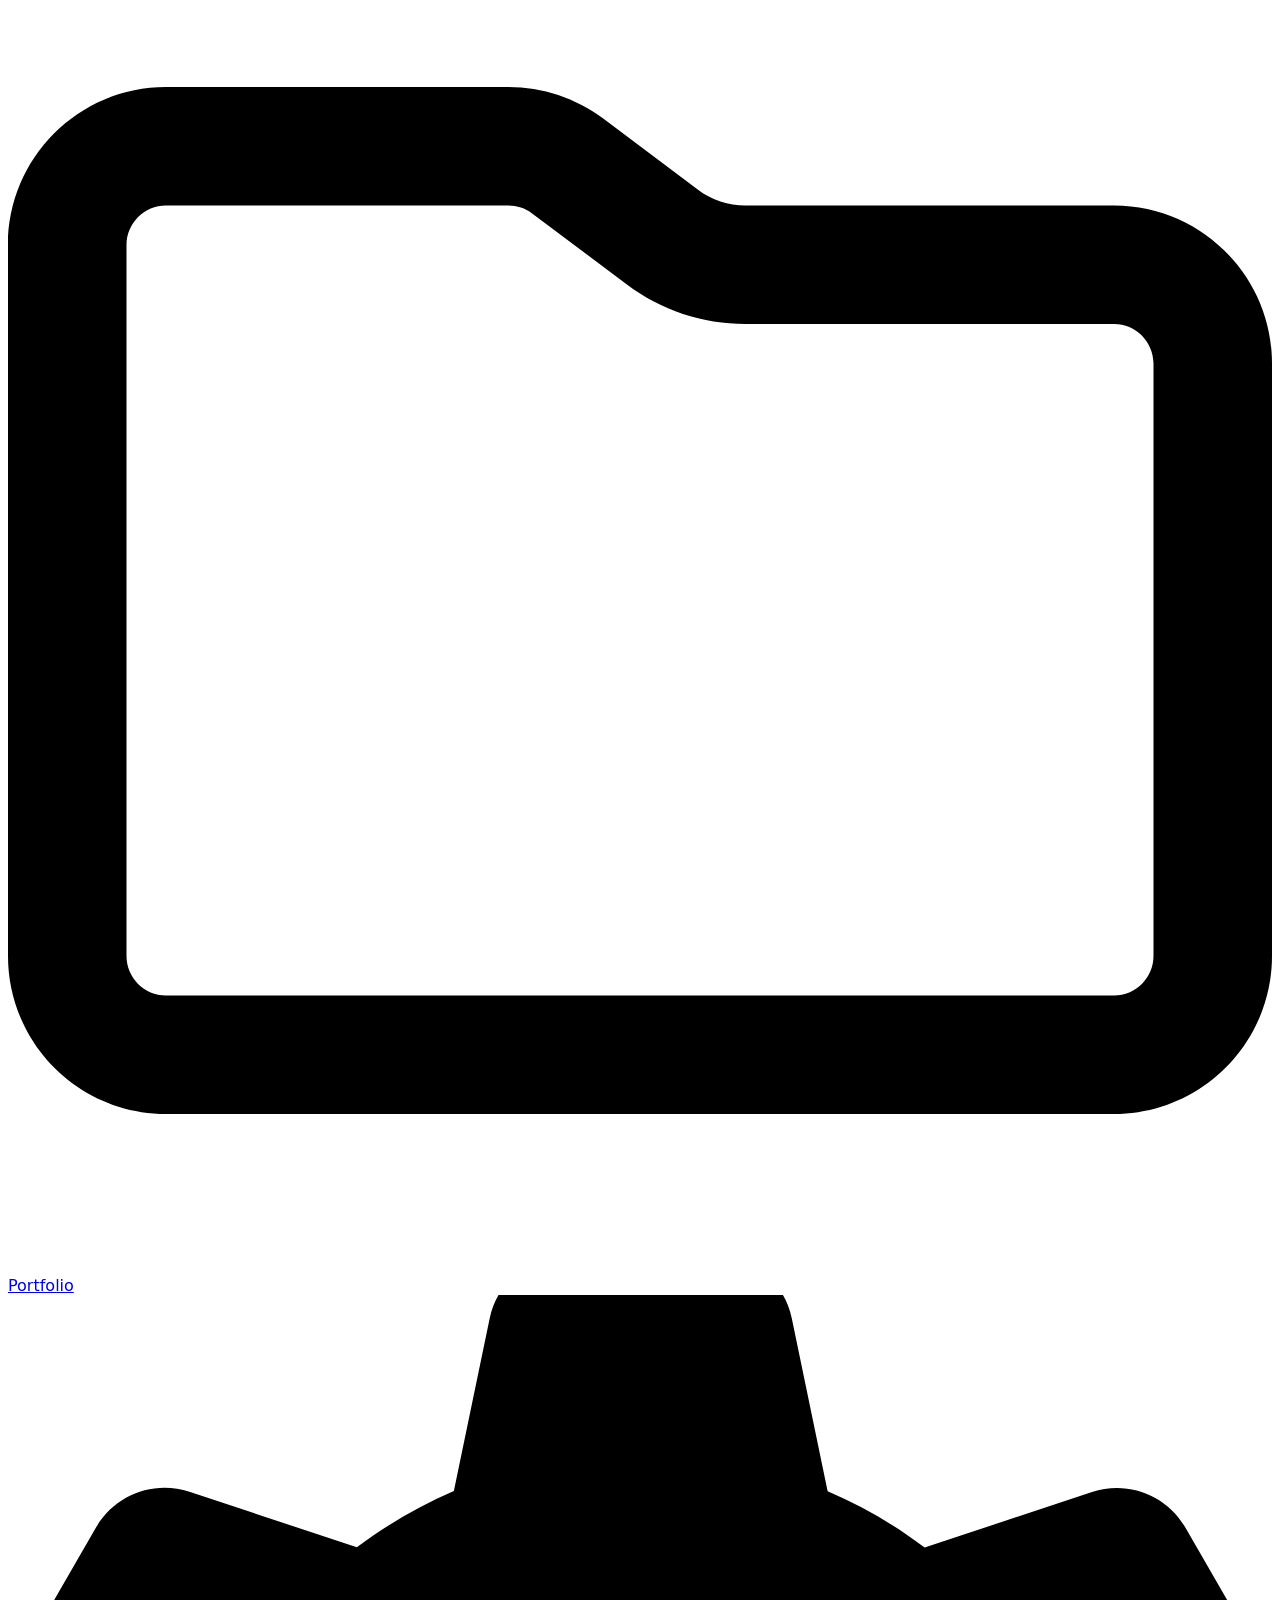
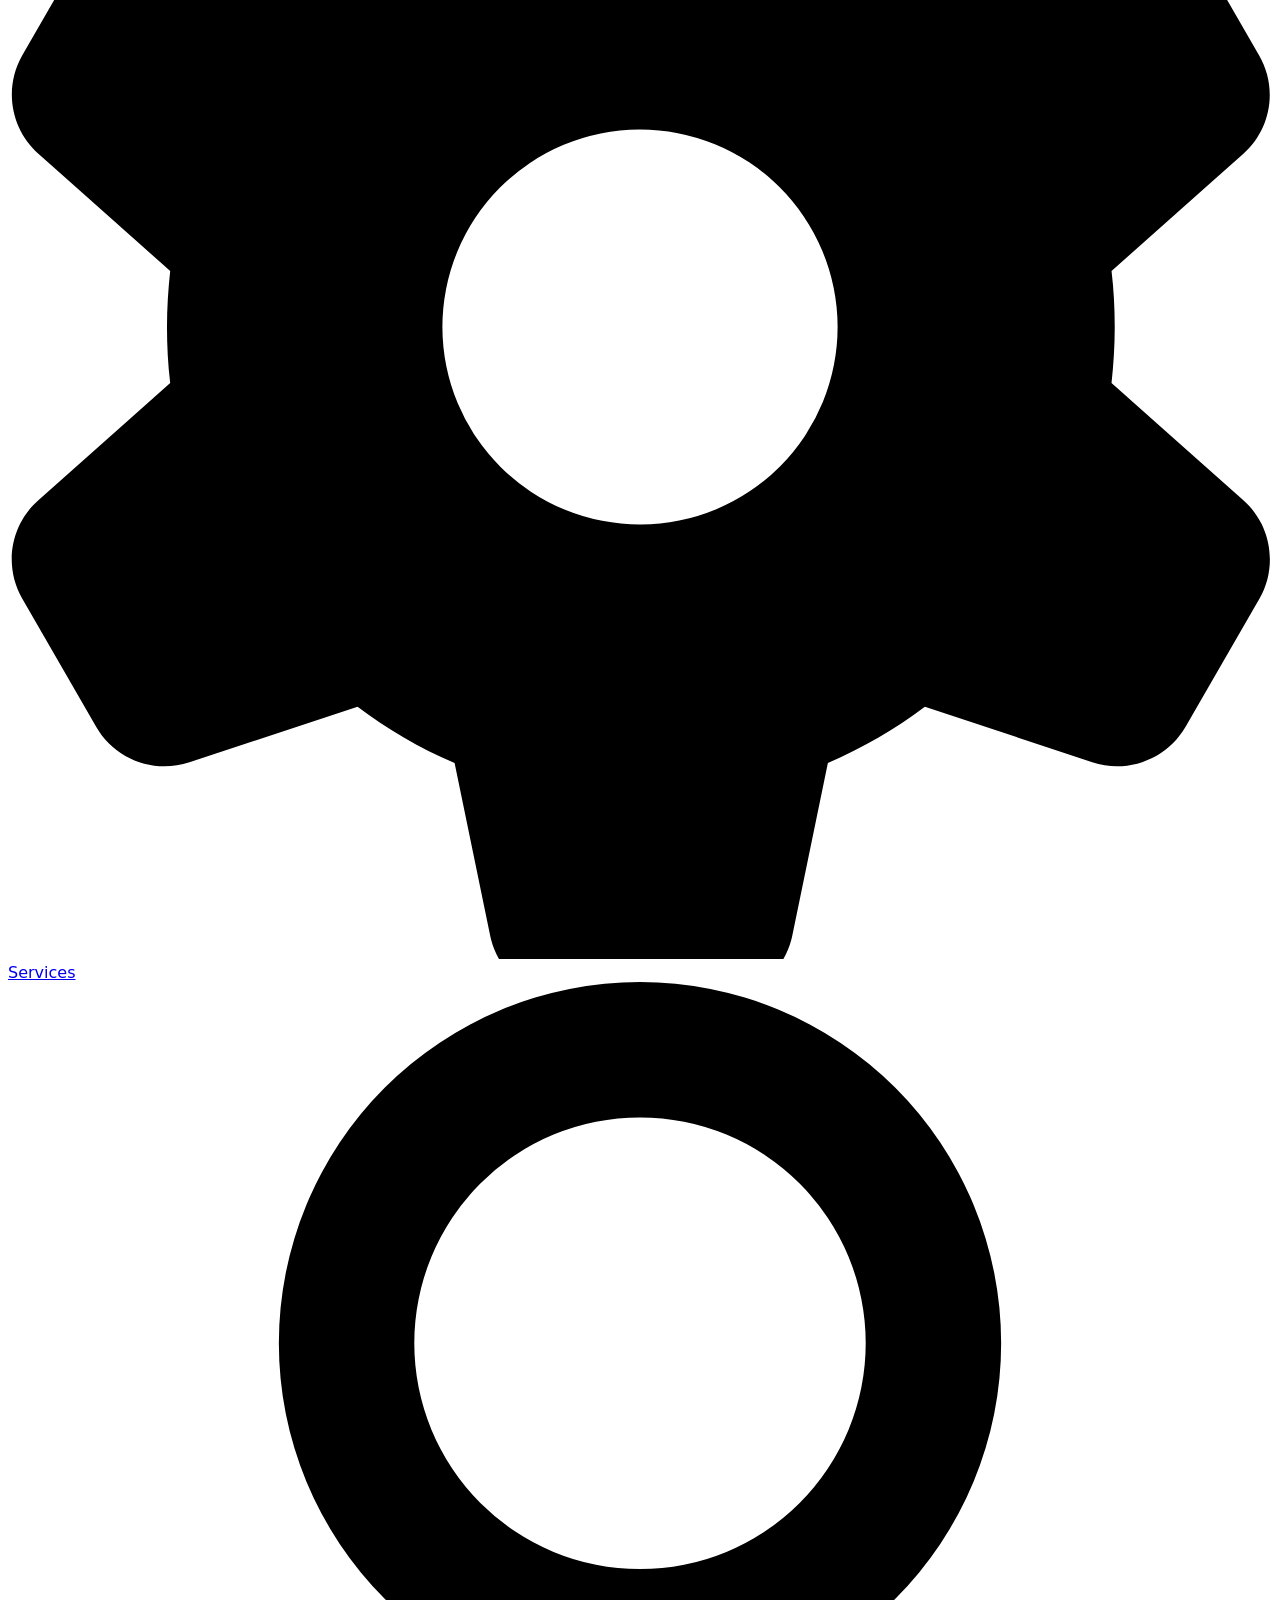
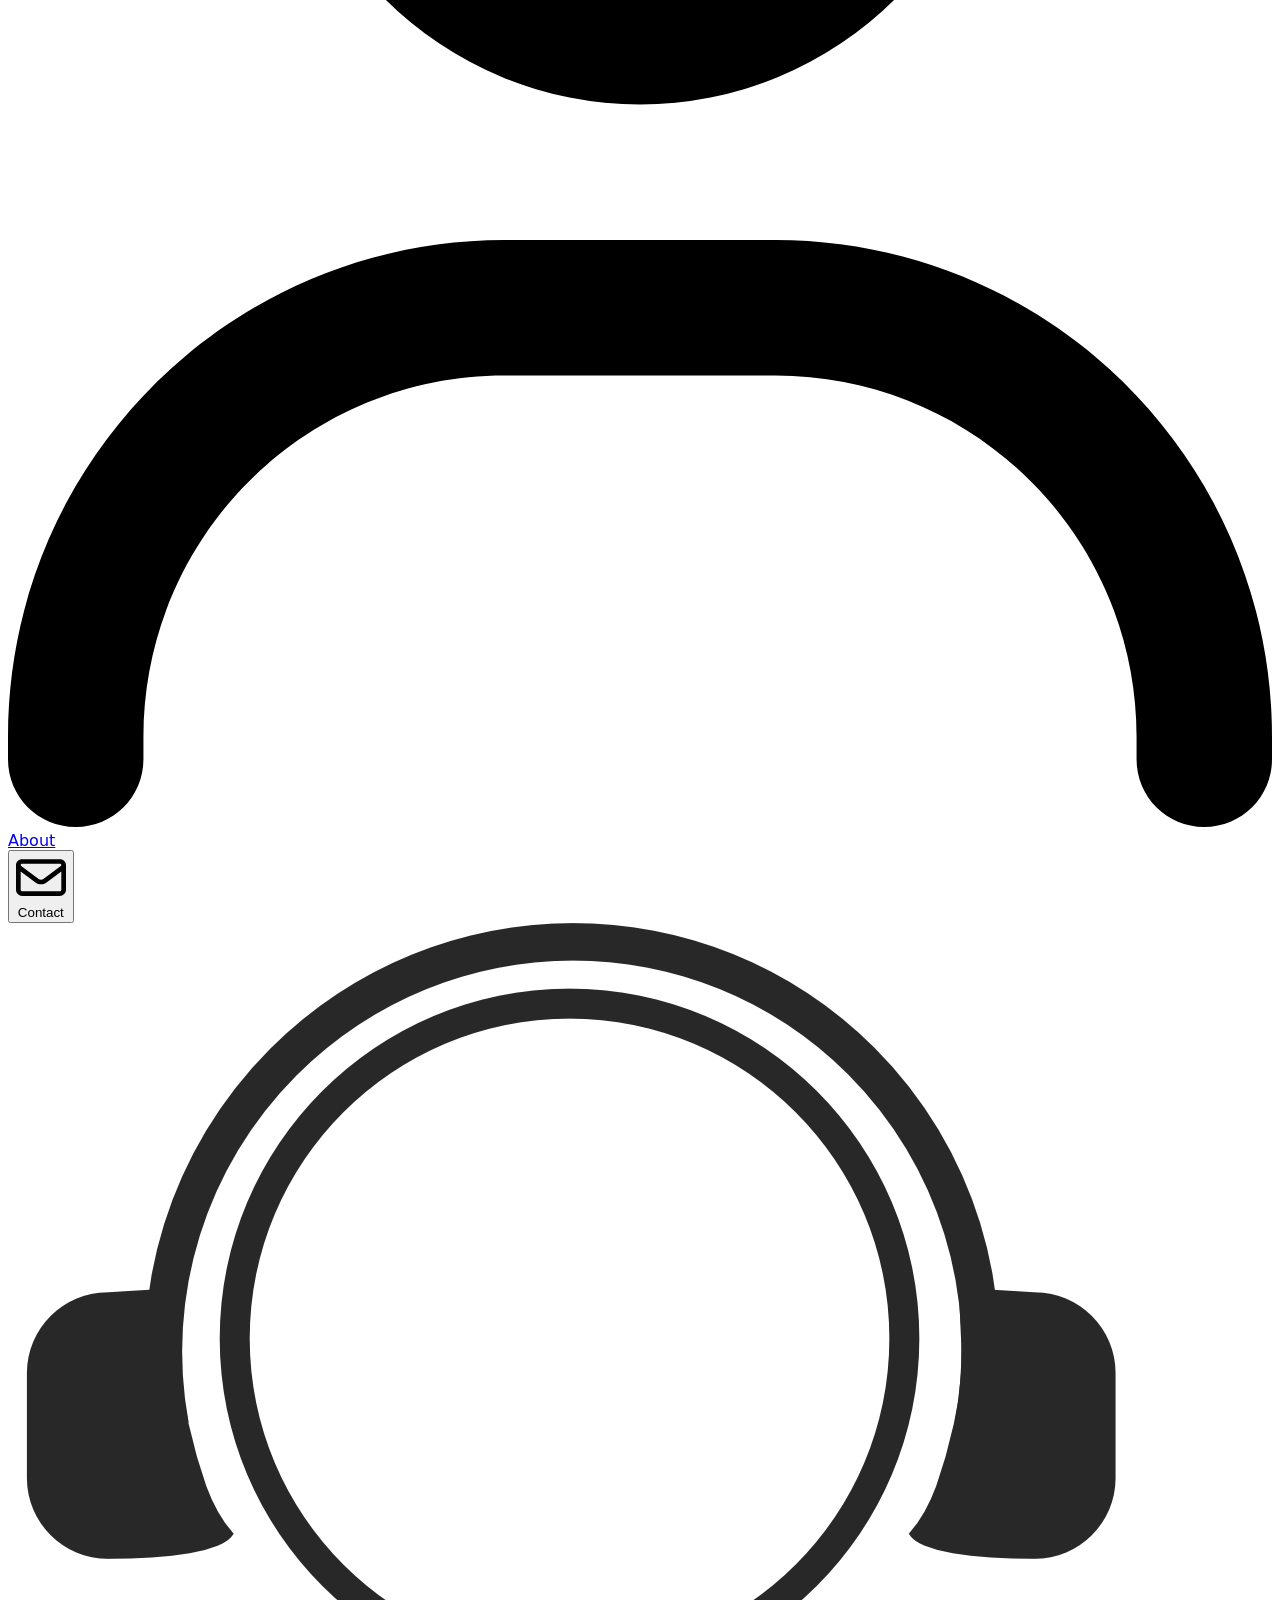
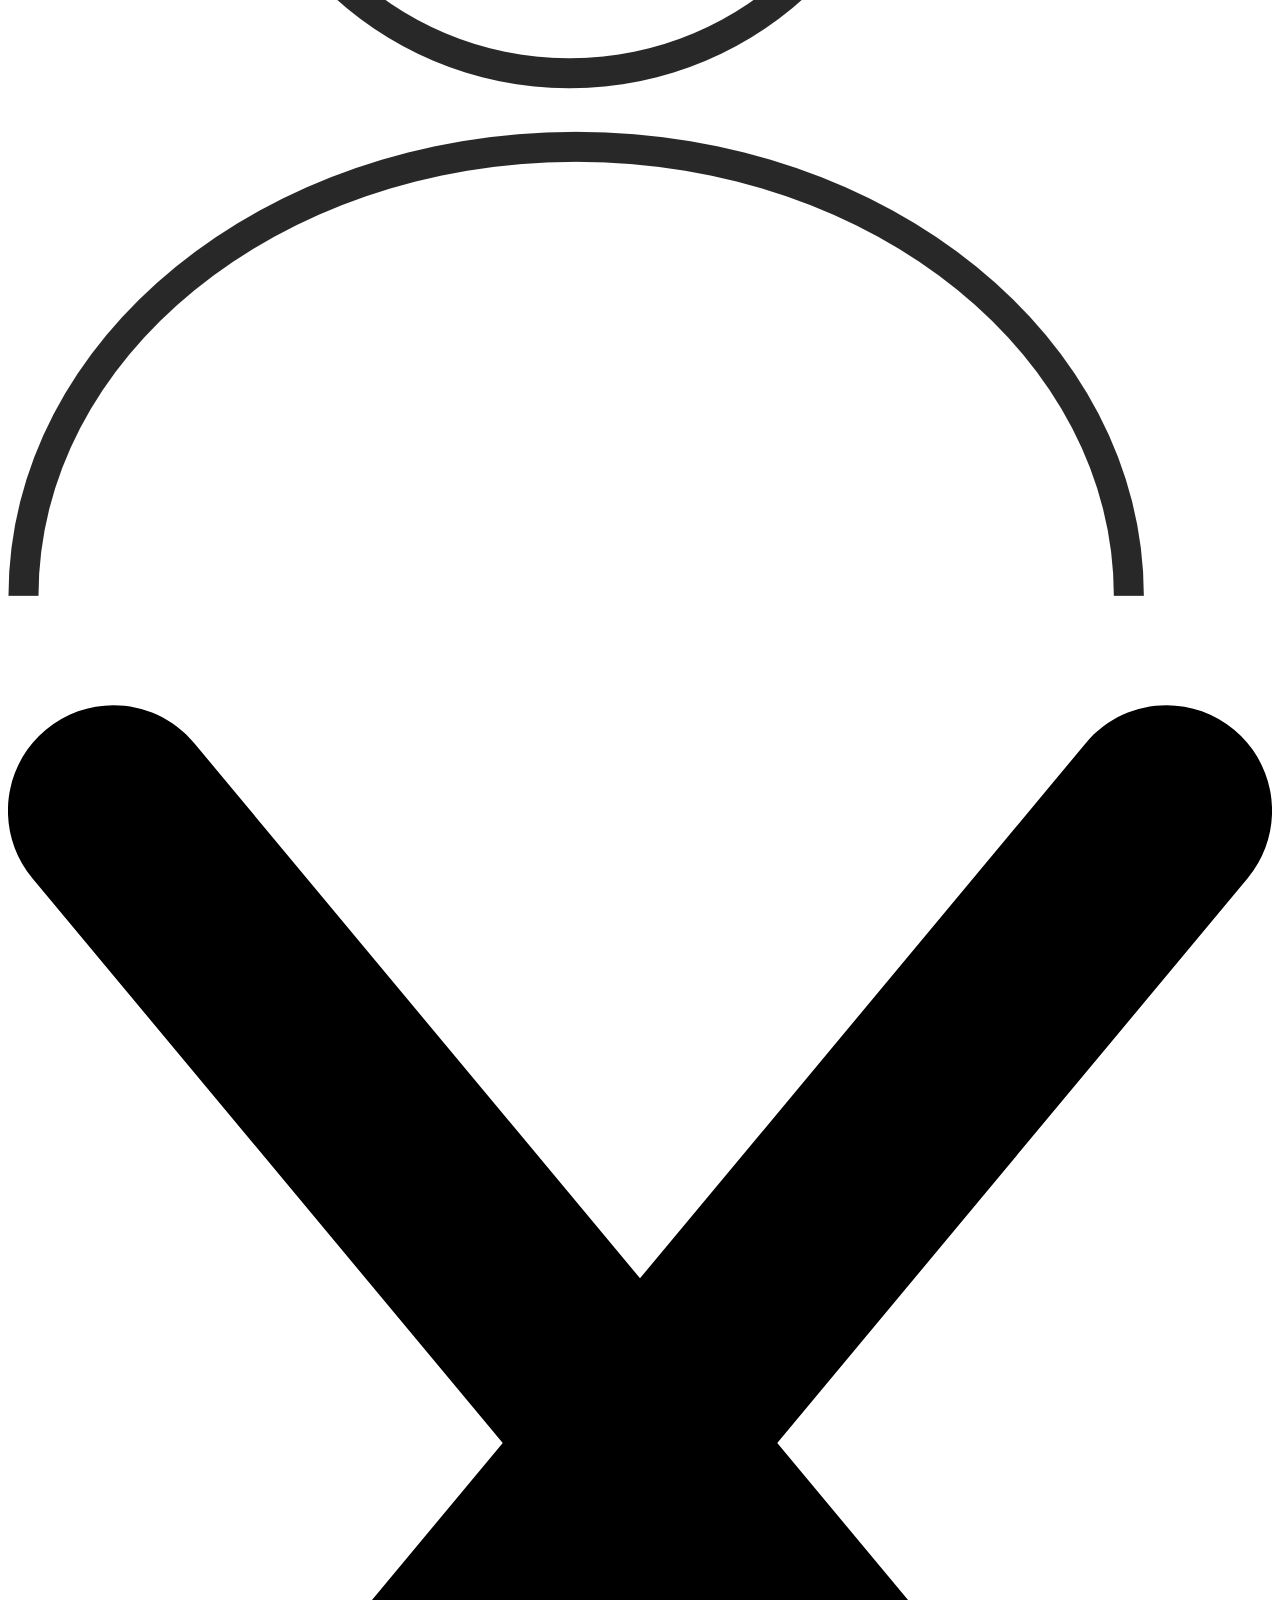
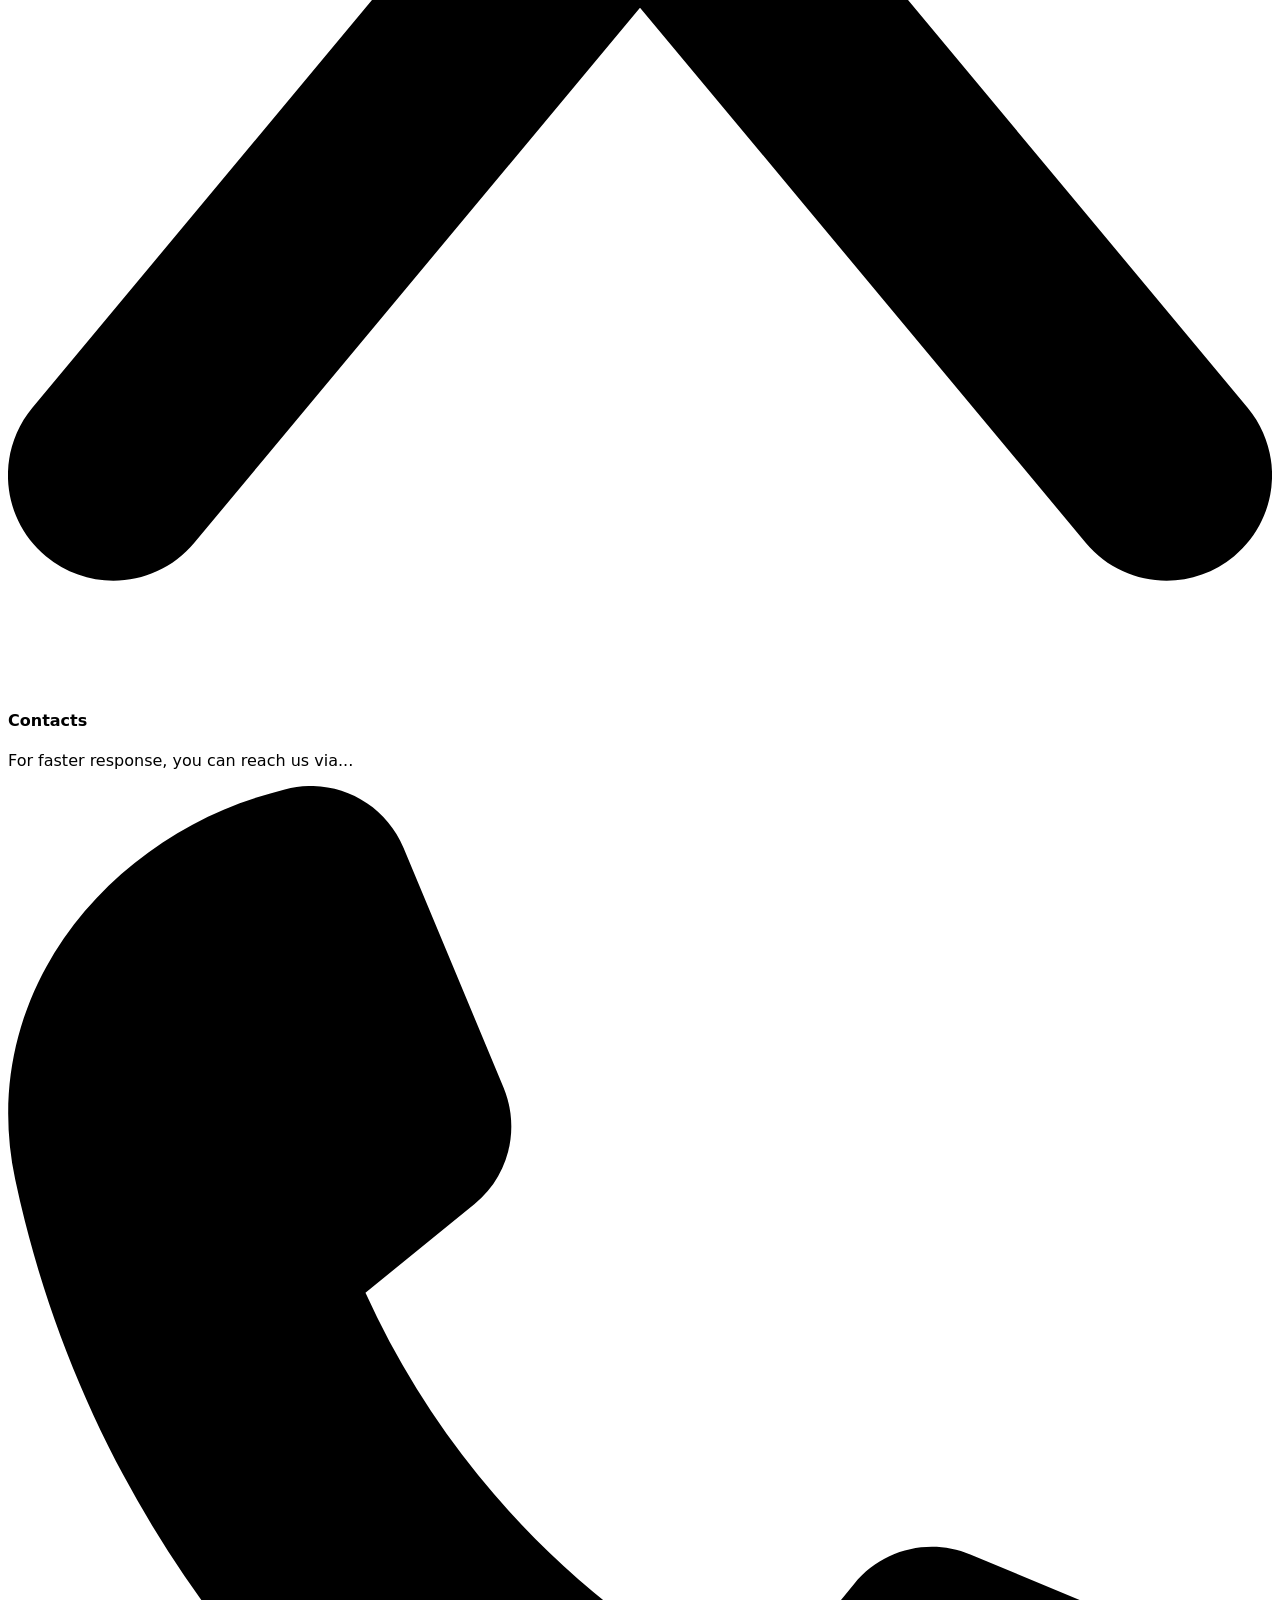
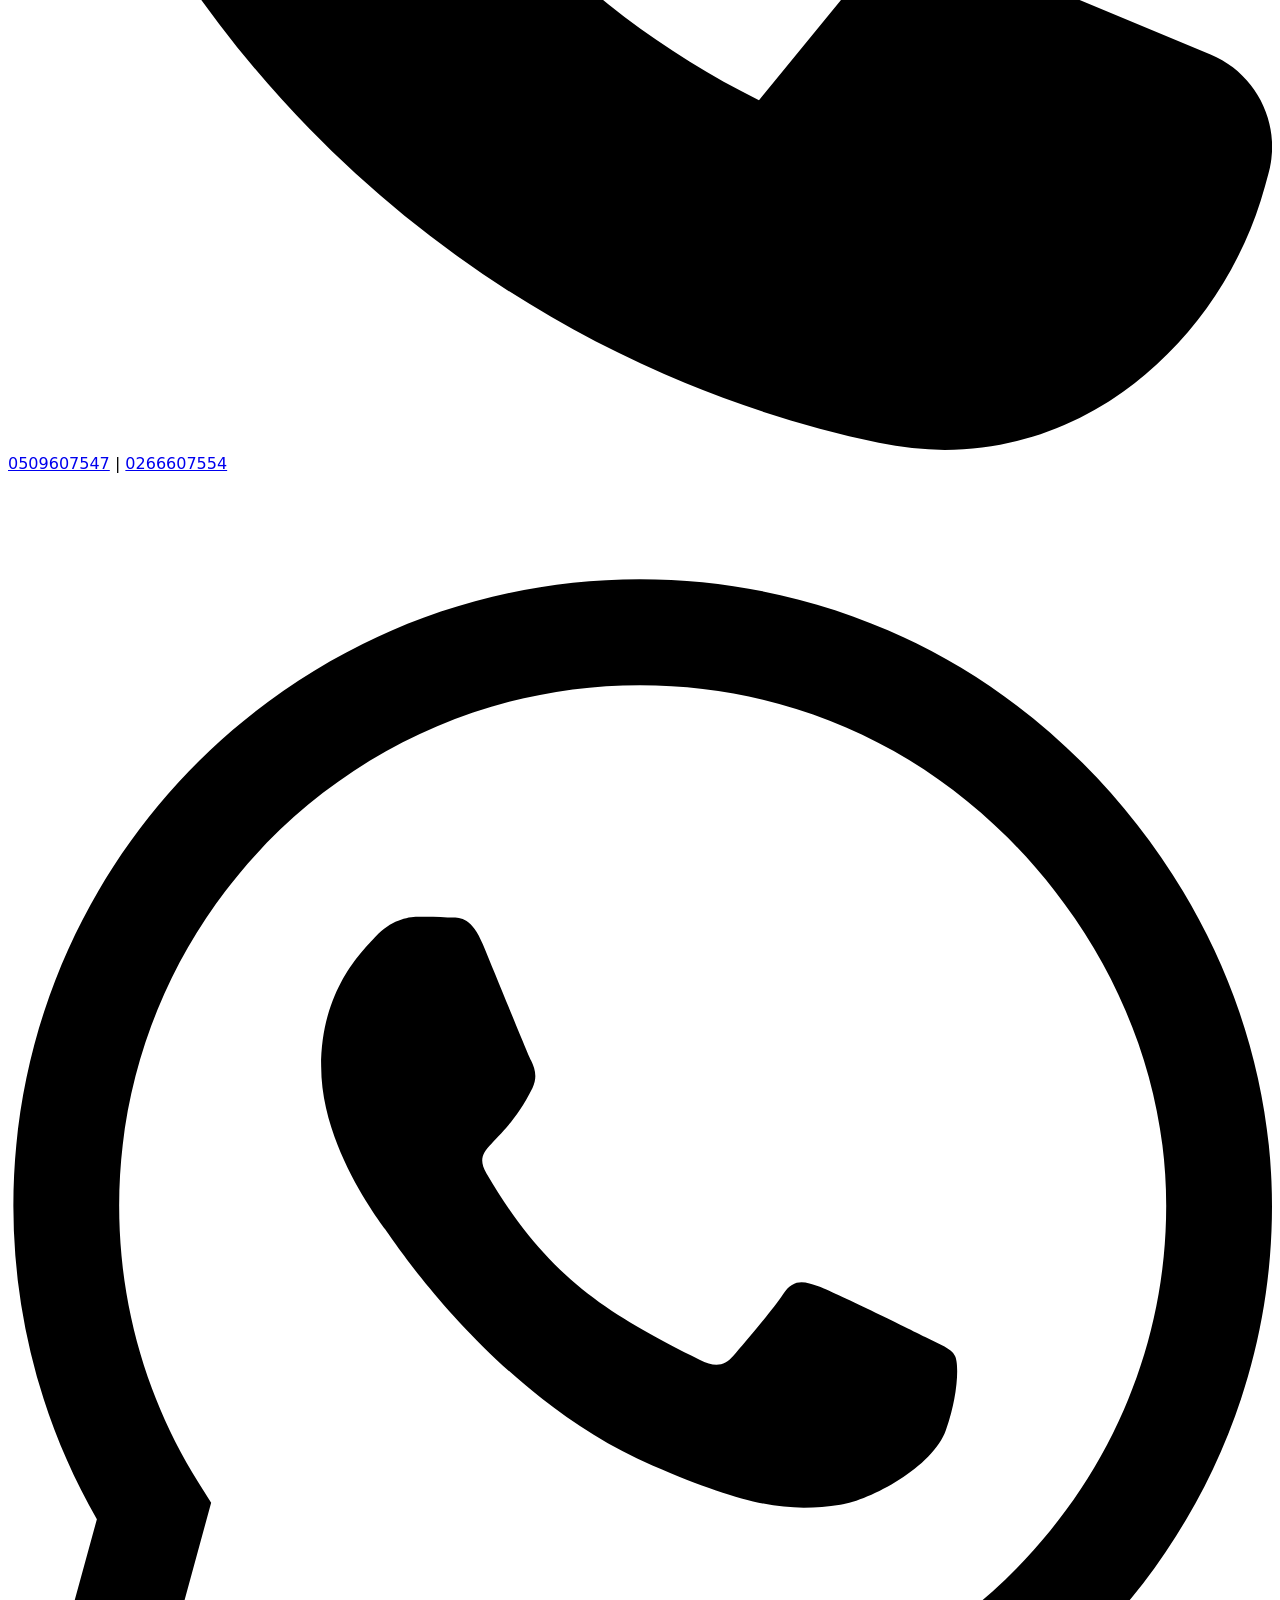
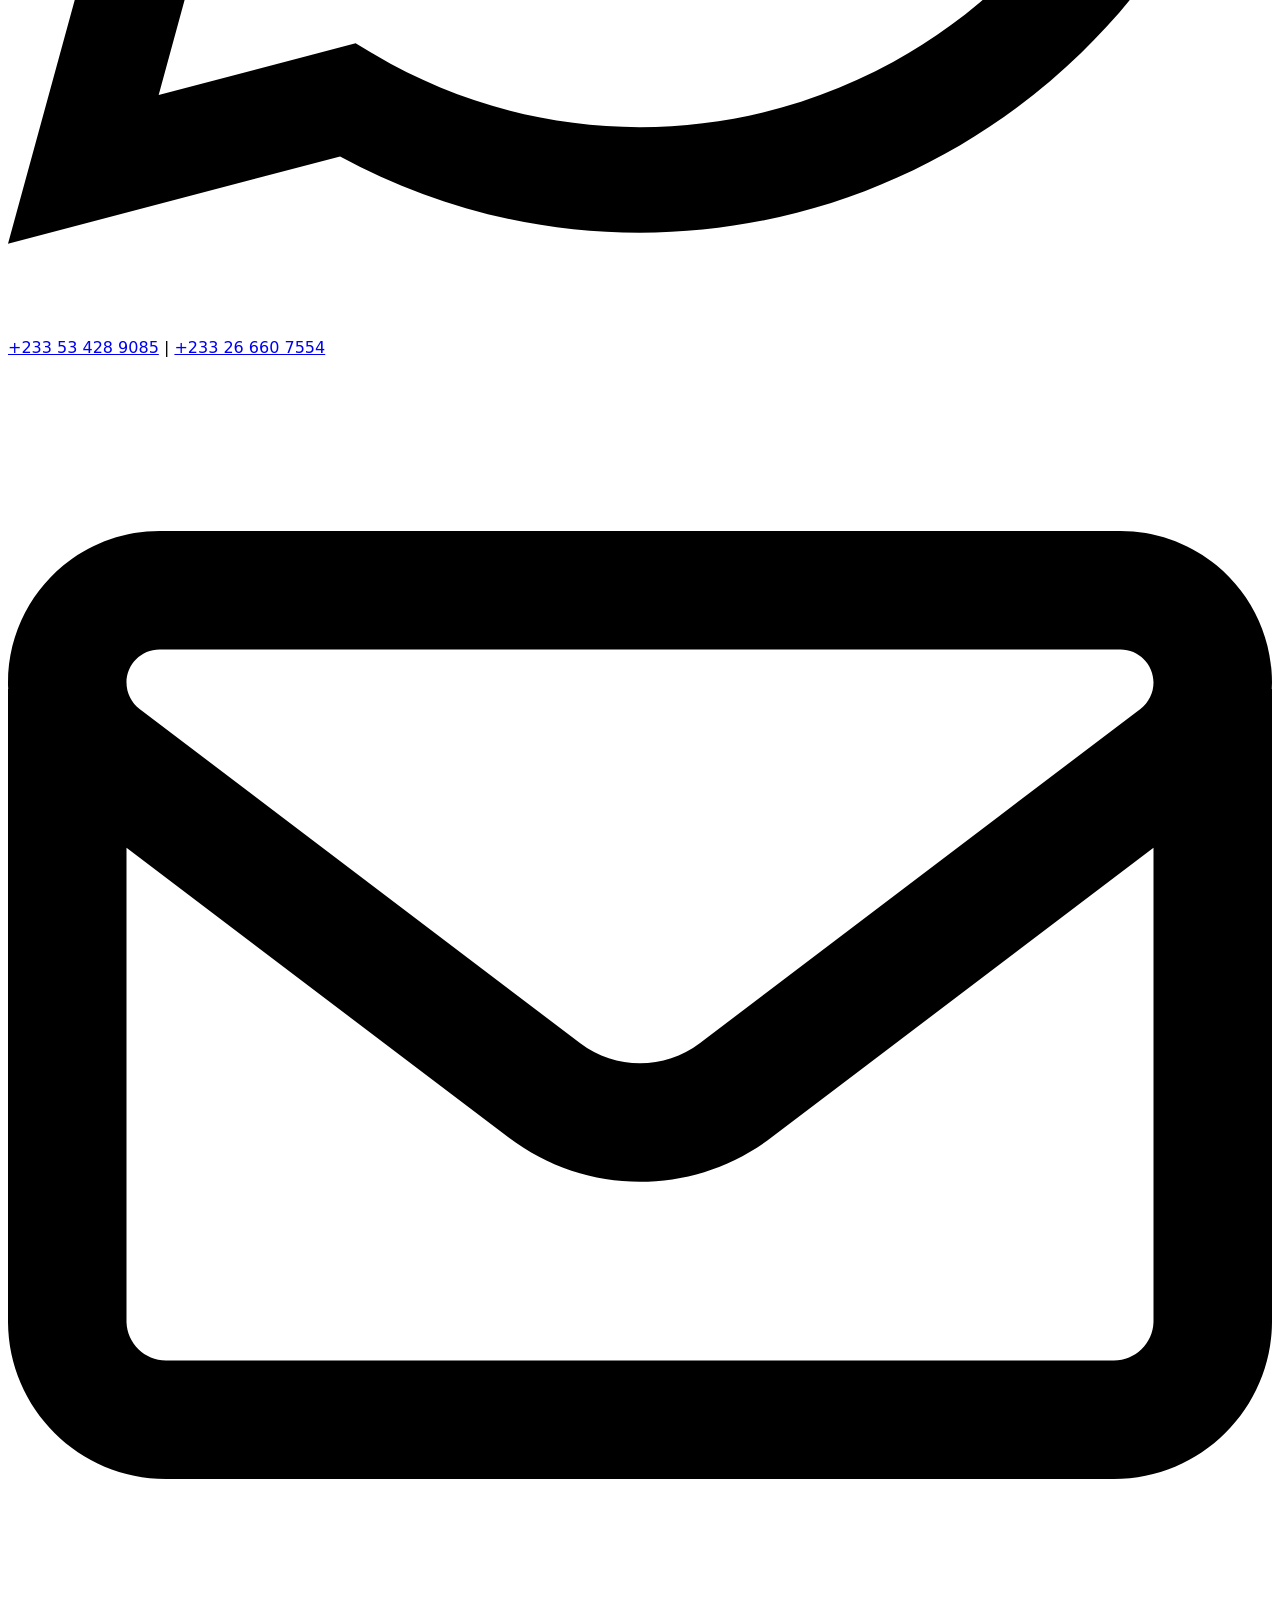
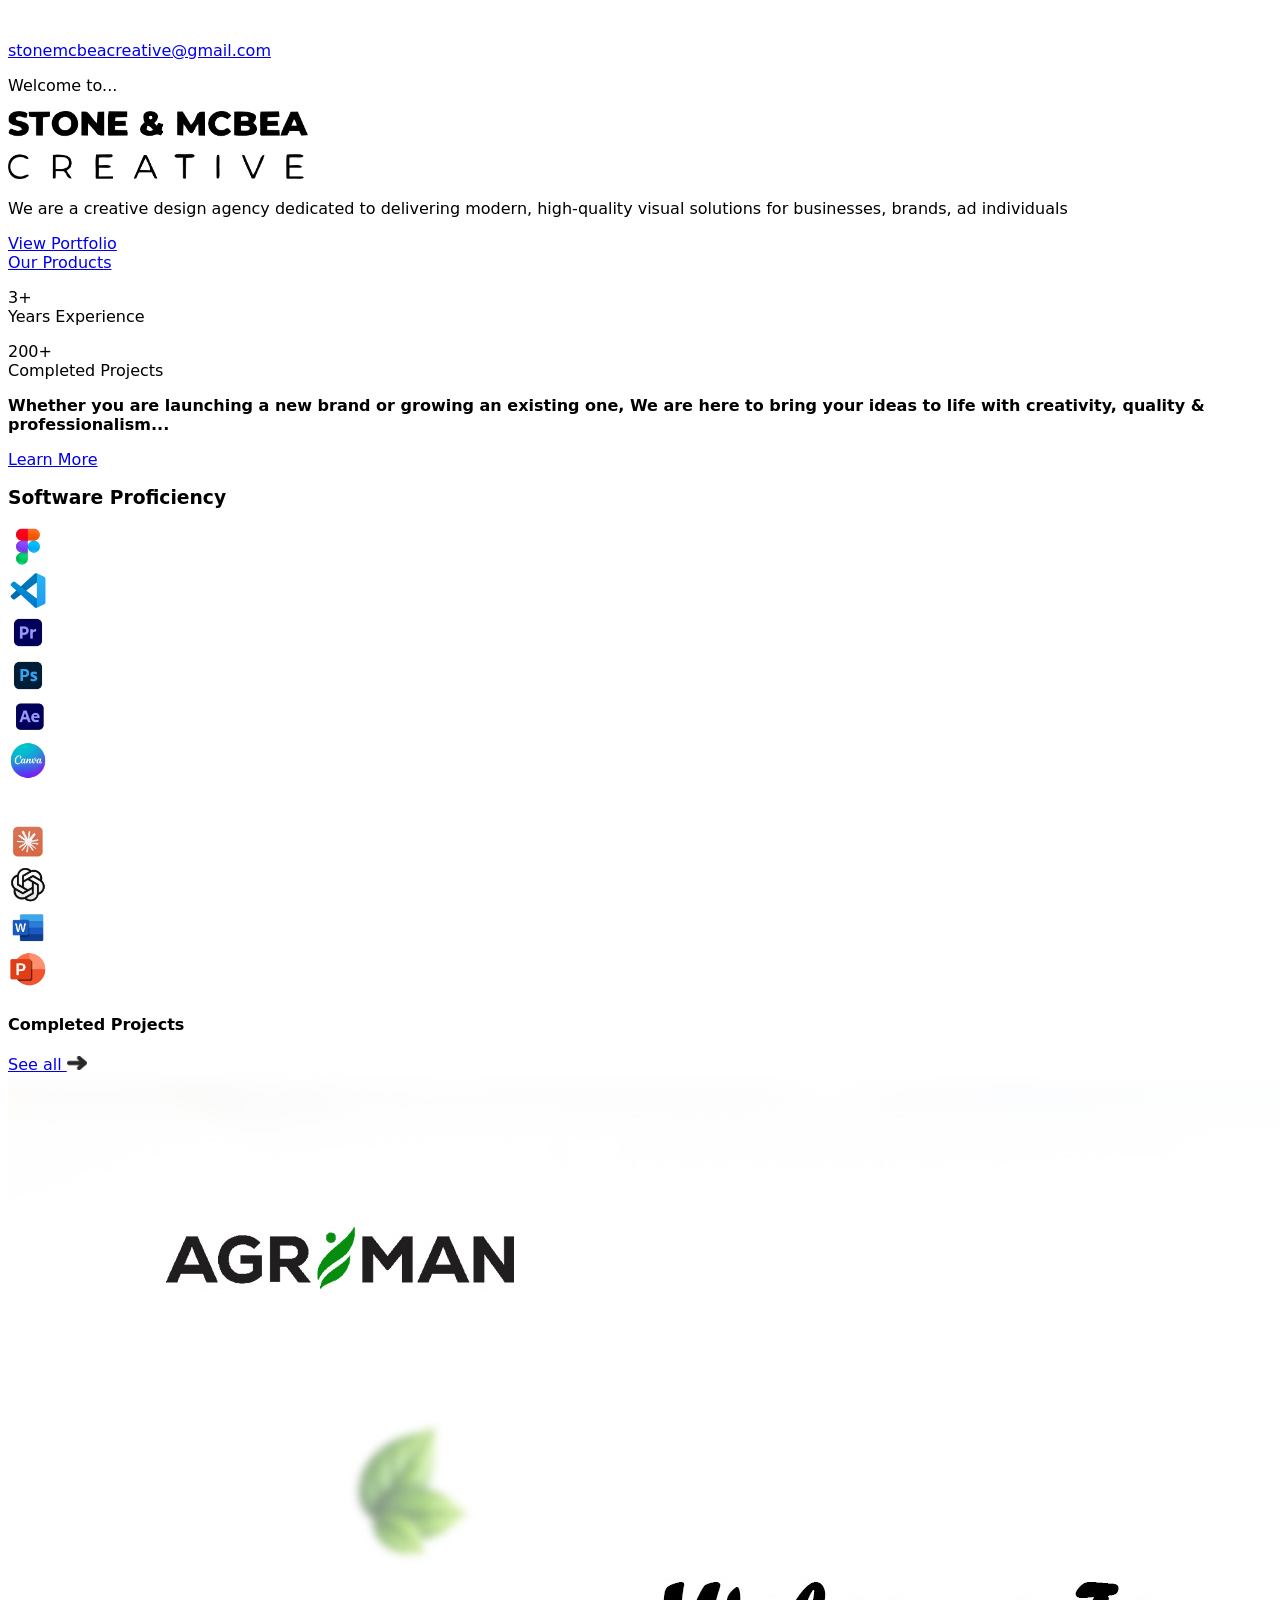
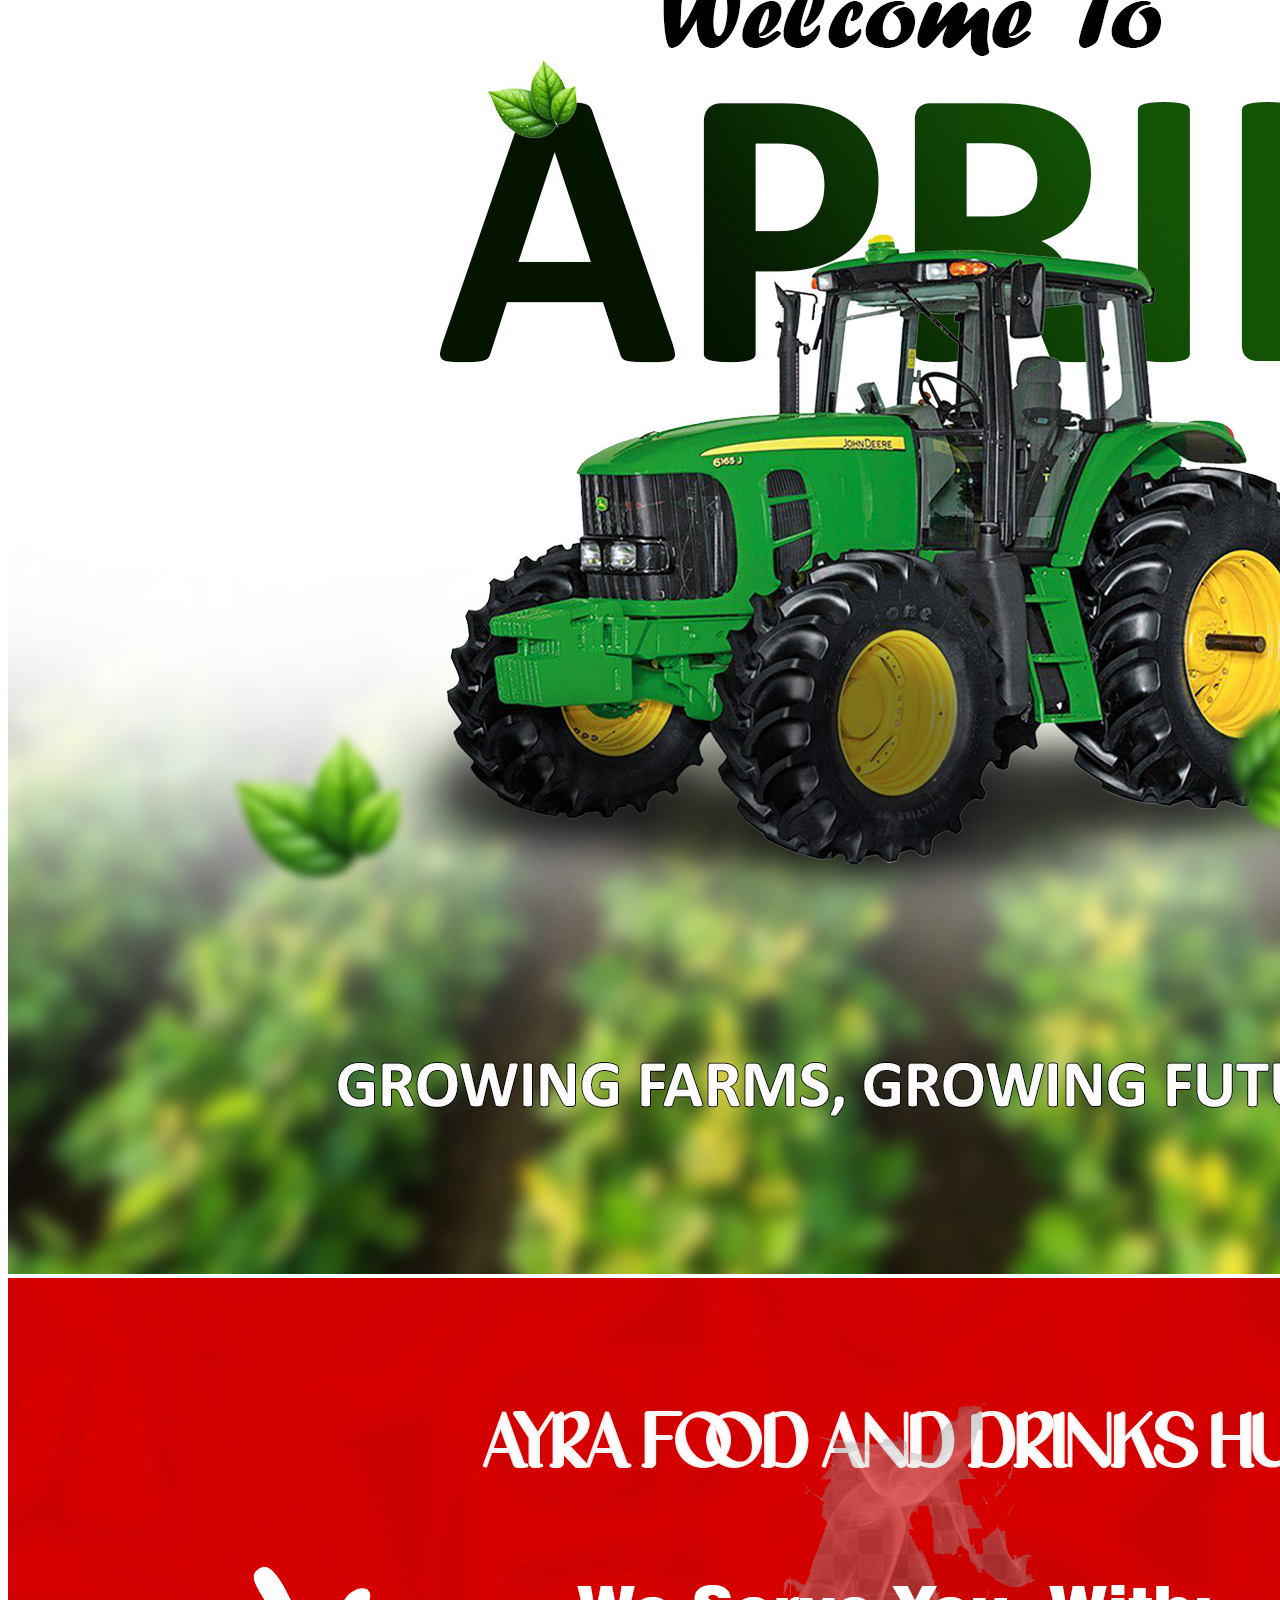
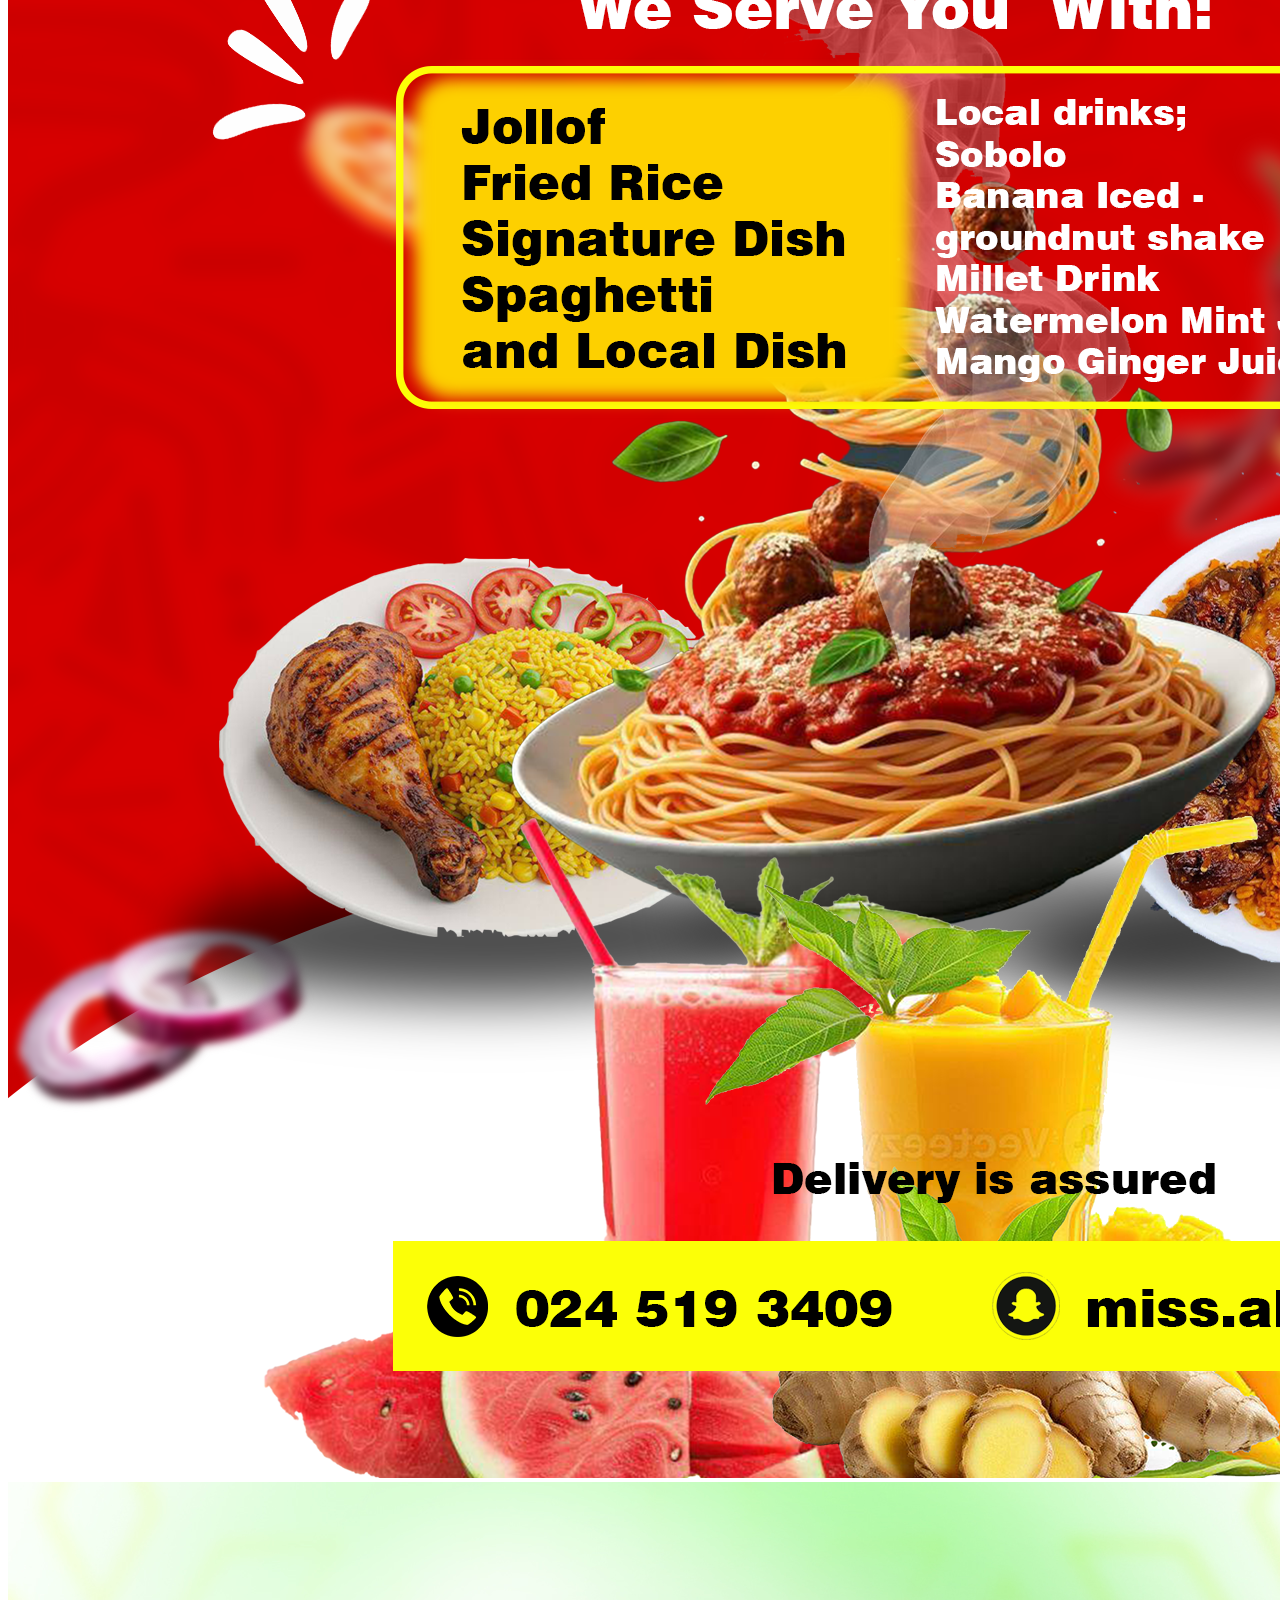
==== commit 77f9b38d: "update" ====
--- a/index.html
+++ b/index.html
@@ -44,7 +44,7 @@
     </header>
 
     <main>
-        <div class="mobilePage">
+        <div class="mobilePage">     
             <div class="c-service">
                 <div class="button" onclick="openContact()">
                     <img id="c-icon" src="icons/customer service.png" alt="">
--- a/style.css
+++ b/style.css
@@ -2,6 +2,9 @@
     --bg: rgb(239, 239, 252);
     --linear: linear-gradient(to right, rgb(120, 6, 124), rgb(4, 6, 126));
     --shadow: 0 0 20px rgba(0, 0, 0, 0.171);
+    --bg: #ffffff;  --fg: #000000;      
+    --bg-end: #000000; --fg-end: #ffffff;
+    --size: clamp(26px, 6.2vw, 64px);    
 }
 
 body{
